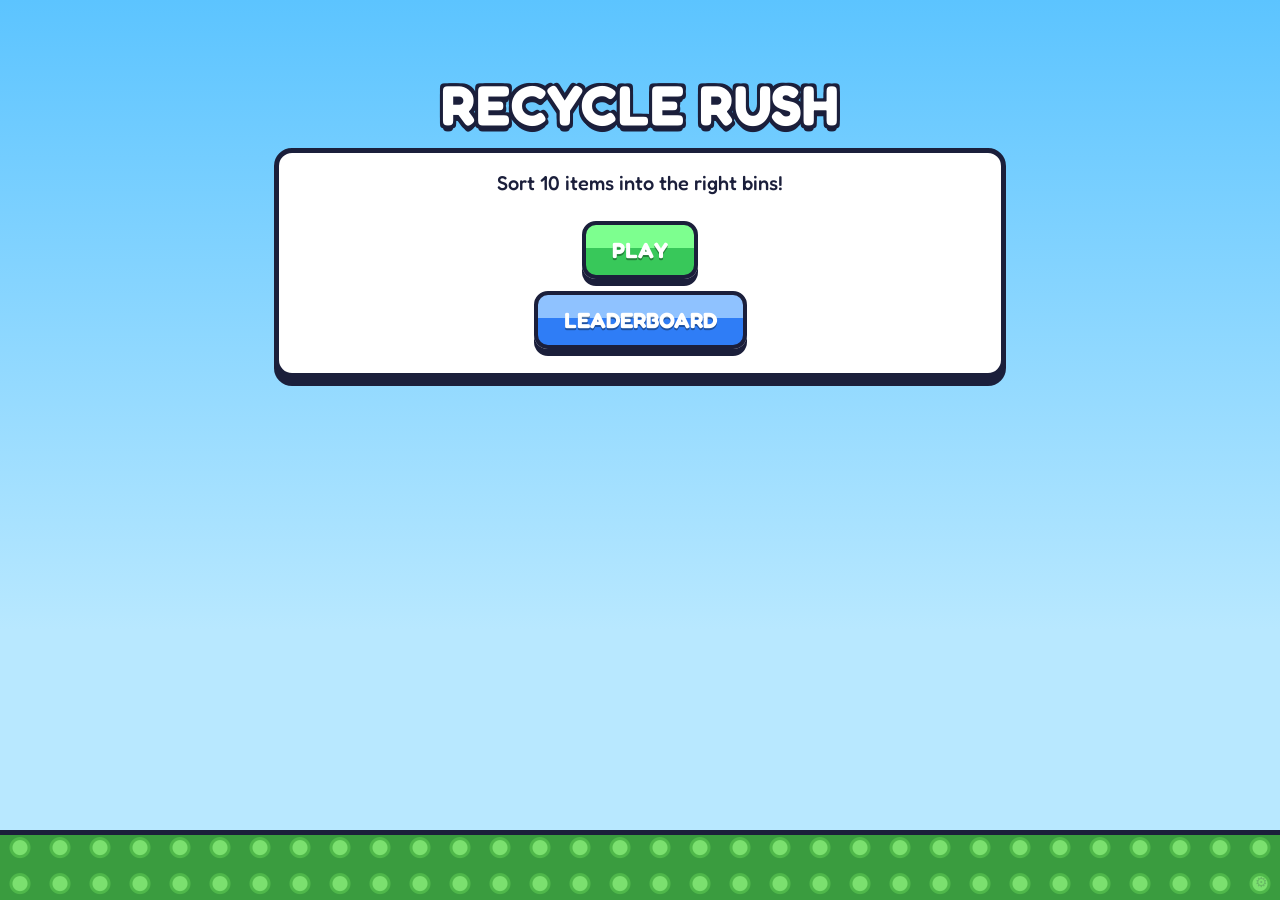
==== index.html @ 968fae25 "v2" ====
<!DOCTYPE html>
<html lang="en">
<head>
<meta charset="utf-8">
<meta name="viewport" content="width=device-width, initial-scale=1, viewport-fit=cover">
<title>Recycle Rush</title>
<link rel="preconnect" href="https://fonts.googleapis.com">
<link href="https://fonts.googleapis.com/css2?family=Fredoka:wght@500;700&display=swap" rel="stylesheet">
<style>
:root{--ink:#1b1f3b;--blue:#2f7df6;--orange:#ff8a1f;--brown:#8a5a2b;--gold:#ffc81e;--green:#38c85a;--red:#ef4a4a;
 --font:"Fredoka","Baloo 2","Trebuchet MS",Verdana,sans-serif;box-sizing:border-box;color-scheme:light;
 padding-top:env(safe-area-inset-top,0px);padding-bottom:env(safe-area-inset-bottom,0px)}
*,*::before,*::after{box-sizing:inherit}
html,body{height:100%;margin:0}
body{font-family:var(--font);font-weight:500;color:var(--ink);overflow-x:hidden;
 background:linear-gradient(#5cc4ff,#b8e8ff 70%);-webkit-user-select:none;user-select:none}
/* studded baseplate + blocky clouds */
.base{position:fixed;left:0;right:0;bottom:0;height:70px;z-index:0;background:
 radial-gradient(circle at 50% 35%,#7be06f 0 7px,#4fb84a 8px 10px,transparent 11px) 0 0/40px 36px,#3a9c3f;border-top:5px solid var(--ink)}
.cloud{position:fixed;z-index:0;width:110px;height:34px;background:#fff;border:4px solid var(--ink);border-radius:10px;box-shadow:0 4px 0 rgba(27,31,59,.25);animation:drift 40s linear infinite}
.cloud::before{content:"";position:absolute;left:22px;top:-22px;width:50px;height:22px;background:#fff;border:4px solid var(--ink);border-bottom:0;border-radius:10px 10px 0 0}
.c1{top:12%;left:-130px}.c2{top:30%;left:-130px;animation-duration:55s;animation-delay:-20s;transform:scale(.7)}.c3{top:60%;left:-130px;animation-duration:70s;animation-delay:-40s}
@keyframes drift{to{left:105%}}
.screen{position:relative;z-index:1;display:none;min-height:100%;padding:16px 14px 90px;max-width:760px;margin:0 auto;flex-direction:column;align-items:center}
.screen.on{display:flex}
/* chunky panel */
.panel{width:100%;background:#fff;border:5px solid var(--ink);border-radius:18px;box-shadow:0 8px 0 var(--ink);padding:18px;text-align:center}
h1,h2{font-weight:700;margin:6px 0 10px;color:#fff;-webkit-text-stroke:0;text-shadow:-3px -3px 0 var(--ink),3px -3px 0 var(--ink),-3px 3px 0 var(--ink),3px 3px 0 var(--ink),0 6px 0 var(--ink);letter-spacing:1px}
h1{font-size:clamp(34px,10vw,56px)}h2{font-size:clamp(28px,8vw,42px)}
/* 3D buttons */
.btn{font:700 22px var(--font);color:#fff;text-shadow:0 2px 0 rgba(0,0,0,.35);cursor:pointer;padding:12px 26px;margin:6px;border:4px solid var(--ink);border-radius:14px;
 background:linear-gradient(#7dff8f 0 45%,var(--green) 46%);box-shadow:0 7px 0 var(--ink);transition:transform .06s,box-shadow .06s}
.btn.alt{background:linear-gradient(#8fc2ff 0 45%,var(--blue) 46%)}
.btn:active{transform:translateY(6px);box-shadow:0 1px 0 var(--ink)}
.btn:focus-visible,input:focus-visible{outline:4px solid var(--gold);outline-offset:2px}
input{font:700 24px var(--font);width:100%;max-width:340px;text-align:center;padding:12px;border:4px solid var(--ink);border-radius:12px;background:#eaf6ff;color:var(--ink);box-shadow:inset 0 4px 0 rgba(0,0,0,.12)}
.err{min-height:26px;color:var(--red);font-weight:700;margin:8px 0}
.cap{font-size:14px;opacity:.75;margin-top:8px}
/* HUD */
.hud{position:fixed;z-index:5;top:calc(14px + env(safe-area-inset-top,0px));left:0;right:0;display:none;justify-content:space-between;padding:0 12px;pointer-events:none}
.hud.on{display:flex}
.pill{font:700 22px var(--font);color:#fff;background:var(--ink);border:4px solid var(--ink);border-radius:30px;padding:2px 16px 2px 8px;box-shadow:0 5px 0 rgba(0,0,0,.35);display:flex;align-items:center;gap:8px}
.coin{display:inline-block;width:26px;height:26px;border-radius:50%;background:radial-gradient(circle at 35% 30%,#fff6a8,var(--gold) 55%,#d99a00);border:3px solid #8a5a00}
.xp{position:fixed;z-index:6;top:0;left:0;right:0;height:calc(14px + env(safe-area-inset-top,0px));background:var(--ink);display:none}
.xp.on{display:block}
.xp i{position:absolute;left:0;bottom:0;height:14px;width:0;background:linear-gradient(#b8ff6a,var(--green));border-right:3px solid var(--ink);transition:width .3s}
/* sorting area */
.stage{margin-top:70px;width:100%}
.hint{min-height:34px;font-weight:700;font-size:18px;color:var(--ink);background:#fff3b0;border:4px solid var(--ink);border-radius:12px;padding:4px 10px;margin:0 auto 12px;text-align:center;opacity:0;transition:opacity .2s}
.hint.show{opacity:1}
.items{display:grid;grid-template-columns:repeat(5,1fr);gap:8px;margin-bottom:16px}
.item{touch-action:none;cursor:grab;background:#fff;border:4px solid var(--ink);border-radius:14px;box-shadow:0 5px 0 var(--ink);padding:6px 2px;text-align:center;font-size:12px;line-height:1.1}
.item b{display:block;font-size:clamp(28px,8vw,44px);font-weight:400}
.item.sel{background:#fff3b0;transform:translateY(-4px);box-shadow:0 9px 0 var(--ink)}
.item.drag{opacity:.35}
.ghost{position:fixed;z-index:50;pointer-events:none;width:80px;transform:translate(-50%,-50%) scale(1.15) rotate(-5deg)}
.bins{display:grid;grid-template-columns:repeat(3,1fr);gap:10px}
.bin{cursor:pointer;color:#fff;border:5px solid var(--ink);border-radius:16px;box-shadow:0 8px 0 var(--ink);padding:10px 4px 12px;text-align:center;text-shadow:0 2px 0 rgba(0,0,0,.4);font-weight:700;font-size:clamp(14px,4vw,20px);position:relative}
.bin b{display:block;font-size:clamp(34px,10vw,54px);font-weight:400;text-shadow:none}
.bin small{display:block;font-size:.65em;opacity:.9}
.bin.blue{background:linear-gradient(#7db2ff 0 30%,var(--blue) 31%)}
.bin.orange{background:linear-gradient(#ffc27a 0 30%,var(--orange) 31%)}
.bin.brown{background:linear-gradient(#c28f58 0 30%,var(--brown) 31%)}
.bin.over{outline:5px solid var(--gold)}
.bounce{animation:bounce .5s}.shake{animation:shake .45s}
@keyframes bounce{30%{transform:translateY(-18px) scale(1.06)}60%{transform:translateY(0) scale(.97)}}
@keyframes shake{20%,60%{transform:translateX(-10px)}40%,80%{transform:translateX(10px)}}
.pop{position:fixed;z-index:60;pointer-events:none;font:700 28px var(--font);color:var(--gold);text-shadow:-2px -2px 0 var(--ink),2px 2px 0 var(--ink),2px -2px 0 var(--ink),-2px 2px 0 var(--ink);animation:pop .9s forwards}
@keyframes pop{to{transform:translateY(-70px) scale(1.3);opacity:0}}
/* results + leaderboard */
.stats{display:grid;grid-template-columns:1fr 1fr;gap:10px;margin:12px 0}
.stat{background:#eaf6ff;border:4px solid var(--ink);border-radius:12px;padding:8px}
.stat span{display:block;font-size:14px;opacity:.7}.stat b{font-size:28px}
.rank{font-size:22px;font-weight:700;margin:8px 0}
.list{width:100%;border:5px solid var(--ink);border-radius:16px;background:rgba(27,31,59,.88);box-shadow:0 8px 0 var(--ink);overflow:hidden;margin-bottom:14px}
.row{display:grid;grid-template-columns:44px 1fr auto auto;gap:8px;align-items:center;padding:8px 10px;color:#fff;font-size:18px;border-bottom:2px solid rgba(255,255,255,.15)}
.row.me{background:linear-gradient(#ffe36a,#ffc81e);color:var(--ink);font-weight:700}
.row .nm{overflow:hidden;text-overflow:ellipsis;white-space:nowrap;text-align:left}
.badge{width:34px;height:34px;border-radius:8px;border:3px solid var(--ink);display:grid;place-items:center;font-weight:700;color:var(--ink);background:#cfd6e6}
.b1{background:var(--gold)}.b2{background:#d9dee8}.b3{background:#d98a45}
.empty{padding:22px;color:#fff}
.conf{position:fixed;z-index:70;top:-20px;width:10px;height:14px;pointer-events:none;animation:fall linear forwards}
@keyframes fall{to{transform:translateY(105vh) rotate(720deg)}}
.btn.sm{font-size:16px;padding:6px 14px;box-shadow:0 5px 0 var(--ink);margin:4px}
.adminBtn{position:fixed;right:6px;bottom:calc(4px + env(safe-area-inset-bottom,0px));z-index:20;font-size:14px;opacity:.2;background:none;border:0;cursor:pointer;color:var(--ink);padding:6px}
.adminBtn:hover,.adminBtn:focus-visible{opacity:.8}
.modal{position:fixed;inset:0;z-index:100;background:rgba(27,31,59,.6);display:none;align-items:center;justify-content:center;padding:14px}
.modal.on{display:flex}
.modal .panel{max-width:420px;max-height:90vh;overflow:auto}
.arow{display:flex;gap:8px;align-items:center;justify-content:space-between;padding:6px 0;border-bottom:2px solid #dde;text-align:left;font-size:17px}
.arow{flex-wrap:wrap;justify-content:center}
.ain{font:700 16px var(--font);width:130px;max-width:none;padding:4px 6px;border:3px solid var(--ink);border-radius:8px;box-shadow:none}
.ain.sc{width:80px}
@media (max-width:420px){.items{grid-template-columns:repeat(4,1fr)}.row{font-size:15px}.btn{font-size:19px;padding:10px 18px}}
@media (prefers-reduced-motion:reduce){*{animation:none!important;transition:none!important}.conf{display:none}}
</style>
</head>
<body>
<div class="base"></div><div class="cloud c1"></div><div class="cloud c2"></div><div class="cloud c3"></div>
<div class="xp" id="xp"><i id="xpbar"></i></div>
<div class="hud" id="hud"><div class="pill"><span class="coin"></span><span id="score">0</span></div><div class="pill">⏱ <span id="timer">0.0</span>s</div></div>

<!-- 1. Username -->
<section class="screen on" id="s-home">
 <h1 style="margin-top:6vh">RECYCLE RUSH</h1>
 <div class="panel">
  <p style="font-size:20px;margin-top:0">Sort 10 items into the right bins!</p>
  <button class="btn" id="homePlay">PLAY</button><br>
  <button class="btn alt" id="lbHome">LEADERBOARD</button>
 </div>
</section>

<!-- 1b. Username -->
<section class="screen" id="s-name">
 <h1>WHO’S PLAYING?</h1>
 <div class="panel">
  <p style="font-size:20px;margin-top:0">Pick a username to start!</p>
  <input id="uname" maxlength="16" autocomplete="off" placeholder="Your username" aria-label="Username">
  <div class="err" id="uerr" role="alert"></div>
  <button class="btn" id="play">START</button>
  <button class="btn alt" id="backName">BACK</button>
  <div class="cap">3–16 letters, numbers or underscores</div>
 </div>
</section>

<!-- 2. Game -->
<section class="screen" id="s-game">
 <div class="stage">
  <div class="hint" id="hint"></div>
  <div class="items" id="items"></div>
  <div class="bins" id="bins"></div>
 </div>
</section>

<!-- 3. Results -->
<section class="screen" id="s-result">
 <h2>ROUND COMPLETE!</h2>
 <div class="panel">
  <div class="stats">
   <div class="stat"><span>Final score</span><b id="rScore">0</b></div>
   <div class="stat"><span>Correct</span><b id="rCorrect">0/10</b></div>
   <div class="stat"><span>Time</span><b id="rTime">0s</b></div>
   <div class="stat"><span>Perfect bonus</span><b id="rBonus">+0</b></div>
  </div>
  <div class="rank" id="rRank"></div>
  <button class="btn" id="again">PLAY AGAIN</button>
  <button class="btn alt" id="next">NEXT PLAYER</button><br>
  <button class="btn alt" id="lb2">LEADERBOARD</button>
  <button class="btn alt" id="home">HOME</button>
 </div>
</section>

<!-- 4. Leaderboard -->
<section class="screen" id="s-board">
 <h2>TOP 10 PLAYERS</h2>
 <div class="list" id="list"></div>
 <button class="btn" id="back">BACK</button>
 <div class="cap" id="bcap"></div>
</section>

<!-- Admin: small corner button + password-protected panel -->
<button class="adminBtn" id="adminBtn" aria-label="Admin">⚙</button>
<div class="modal" id="adm">
 <div class="panel">
  <div id="admLogin">
   <h2 style="font-size:28px">ADMIN</h2>
   <input id="admPw" type="password" placeholder="Password" autocomplete="off" aria-label="Admin password">
   <div class="err" id="admErr" role="alert"></div>
   <button class="btn sm" id="admGo">ENTER</button>
   <button class="btn sm alt" id="admX1">CLOSE</button>
  </div>
  <div id="admPanel" style="display:none">
   <h2 style="font-size:28px">ADMIN PANEL</h2>
   <div id="admList"></div>
   <button class="btn sm" id="admClear" style="background:linear-gradient(#ff9a9a 0 45%,var(--red) 46%)">CLEAR ALL SCORES</button>
   <button class="btn sm alt" id="admX2">CLOSE</button>
   <div class="cap" id="admCap"></div>
  </div>
 </div>
</div>

<script>
(function(){
"use strict";
var $=function(s){return document.querySelector(s)};
var BINS={blue:{label:"Paper",icon:"📄"},orange:{label:"Plastic / Aluminium",icon:"🥤"},brown:{label:"Glass",icon:"🍾"}};
var ITEMS=[
 {n:"Newspaper",e:"📰",b:"blue",h:"Newspapers are paper – blue bin!"},
 {n:"Cardboard box",e:"📦",b:"blue",h:"Cardboard is paper – blue bin!"},
 {n:"Magazine",e:"📖",b:"blue",h:"Magazines are paper – blue bin!"},
 {n:"Water bottle",e:"💧",b:"orange",h:"Plastic bottles go in the orange bin!"},
 {n:"Drink can",e:"🥫",b:"orange",h:"Cans go in the orange bin!"},
 {n:"Yoghurt tub",e:"🥣",b:"orange",h:"Plastic tubs go in the orange bin!"},
 {n:"Shampoo bottle",e:"🧴",b:"orange",h:"Plastic bottles go in the orange bin!"},
 {n:"Glass jar",e:"🫙",b:"brown",h:"Glass jars go in the brown bin!"},
 {n:"Wine bottle",e:"🍷",b:"brown",h:"Glass bottles go in the brown bin!"},
 {n:"Drinking glass",e:"🥛",b:"brown",h:"Glass goes in the brown bin!"}
];
// State: totalScore, currentStreak, mistakeCount (perfect bonus = mistakeCount===0)
var S={name:"",totalScore:0,currentStreak:0,mistakeCount:0,correct:0,t0:0,tick:null,sel:null,prev:"s-name",items:[]};
var memStore={}, reduce=matchMedia("(prefers-reduced-motion:reduce)").matches;

/* ---- storage: shared -> localStorage -> memory ---- */
function mode(){
 try{if(window.storage&&typeof window.storage.get==="function")return"shared"}catch(e){}
 try{localStorage.setItem("rr:t","1");localStorage.removeItem("rr:t");return"local"}catch(e){}
 return"memory";
}
async function load(){
 var m=mode(),raw=null;
 try{
  if(m==="shared"){var r=await window.storage.get("rr:board",true);raw=r&&r.value}
  else if(m==="local")raw=localStorage.getItem("rr:board");
  else raw=memStore.board;
 }catch(e){raw=null}
 try{var a=JSON.parse(raw||"[]");return Array.isArray(a)?a:[]}catch(e){return[]}
}
async function save(list){
 var m=mode(),s=JSON.stringify(list);
 try{
  if(m==="shared")await window.storage.set("rr:board",s,true);
  else if(m==="local")localStorage.setItem("rr:board",s);
  else memStore.board=s;
 }catch(e){memStore.board=s}
}
function getLast(){try{return localStorage.getItem("rr:user")||memStore.user||""}catch(e){return memStore.user||""}}
function setLast(n){memStore.user=n;try{localStorage.setItem("rr:user",n)}catch(e){}}
function sortBoard(a){return a.sort(function(x,y){return y.score-x.score||x.time-y.time})}

/* ---- screens ---- */
function show(id){
 document.querySelectorAll(".screen").forEach(function(s){s.classList.toggle("on",s.id===id)});
 var g=id==="s-game";$("#hud").classList.toggle("on",g);$("#xp").classList.toggle("on",g);
 $("#adminBtn").style.display=g?"none":"block";
 scrollTo(0,0);
}

/* ---- username ---- */
function start(){
 var n=$("#uname").value.trim();
 if(!/^\w{3,16}$/.test(n)){$("#uerr").textContent="Oops! Use 3–16 letters, numbers or underscores (no spaces).";$("#uname").focus();return}
 $("#uerr").textContent="";S.name=n;setLast(n);newRound();
}

/* ---- game ---- */
function shuffle(a){for(var i=a.length-1;i>0;i--){var j=Math.floor(Math.random()*(i+1));var t=a[i];a[i]=a[j];a[j]=t}return a}
function newRound(){
 S.totalScore=0;S.currentStreak=0;S.mistakeCount=0;S.correct=0;S.sel=null;S.items=shuffle(ITEMS.map(function(x,i){x.id=i;return x}).slice());
 $("#score").textContent=0;$("#xpbar").style.width="0";$("#hint").classList.remove("show");
 var box=$("#items");box.innerHTML="";
 S.items.forEach(function(it){
  var d=document.createElement("div");d.className="item";d.dataset.id=it.id;d.tabIndex=0;
  d.innerHTML="<b>"+it.e+"</b>"+it.n;wire(d,it);box.appendChild(d);
 });
 show("s-game");S.t0=performance.now();clearInterval(S.tick);
 S.tick=setInterval(function(){$("#timer").textContent=((performance.now()-S.t0)/1000).toFixed(1)},100);
}
function buildBins(){
 var box=$("#bins");
 Object.keys(BINS).forEach(function(k){
  var d=document.createElement("div");d.className="bin "+k;d.dataset.bin=k;d.setAttribute("role","button");d.tabIndex=0;
  d.innerHTML="<b>"+BINS[k].icon+"</b>"+BINS[k].label;
  d.addEventListener("click",function(){if(S.sel!==null)onItemDropped(S.sel,k)});
  d.addEventListener("keydown",function(e){if((e.key==="Enter"||e.key===" ")&&S.sel!==null){e.preventDefault();onItemDropped(S.sel,k)}});
  box.appendChild(d);
 });
}
/* pointer drag + tap-to-select on one handler */
function wire(el,it){
 el.addEventListener("keydown",function(e){if(e.key==="Enter"||e.key===" "){e.preventDefault();select(it.id)}});
 el.addEventListener("pointerdown",function(e){
  e.preventDefault();var sx=e.clientX,sy=e.clientY,ghost=null,moved=false;
  try{el.setPointerCapture(e.pointerId)}catch(_){}
  function mv(ev){
   if(!moved&&Math.hypot(ev.clientX-sx,ev.clientY-sy)<8)return;
   if(!moved){moved=true;ghost=el.cloneNode(true);ghost.className="item ghost";document.body.appendChild(ghost);el.classList.add("drag")}
   ghost.style.left=ev.clientX+"px";ghost.style.top=ev.clientY+"px";
   var b=binAt(ev.clientX,ev.clientY);document.querySelectorAll(".bin").forEach(function(x){x.classList.toggle("over",x===b)});
  }
  function up(ev){
   el.removeEventListener("pointermove",mv);el.removeEventListener("pointerup",up);el.removeEventListener("pointercancel",up);
   document.querySelectorAll(".bin").forEach(function(x){x.classList.remove("over")});
   if(!moved){select(it.id);return}
   var b=binAt(ev.clientX,ev.clientY);ghost.remove();el.classList.remove("drag");
   if(b&&ev.type==="pointerup")onItemDropped(it.id,b.dataset.bin);
  }
  el.addEventListener("pointermove",mv);el.addEventListener("pointerup",up);el.addEventListener("pointercancel",up);
 });
}
function binAt(x,y){var e=document.elementFromPoint(x,y);return e&&e.closest?e.closest(".bin"):null}
function select(id){
 S.sel=S.sel===id?null:id;
 document.querySelectorAll(".item").forEach(function(i){i.classList.toggle("sel",+i.dataset.id===S.sel)});
}
function anim(el,c){el.classList.remove(c);void el.offsetWidth;el.classList.add(c)}
function pop(el,txt,col){
 var r=el.getBoundingClientRect(),p=document.createElement("div");p.className="pop";p.textContent=txt;if(col)p.style.color=col;
 p.style.left=(r.left+r.width/2-30)+"px";p.style.top=(r.top-10)+"px";document.body.appendChild(p);setTimeout(function(){p.remove()},950);
}
/* Streak ladder: 1st=10, 2nd=15, 3rd=20, 4th and beyond=25 (max cap) */
function pointsForStreak(n){return Math.min(10+(n-1)*5,25)}

/* onItemDropped(item, targetBin): runs once per drop (drag or tap).
   Correct -> streak+1, award pointsForStreak(streak).
   Wrong   -> -5 (never below 0), streak reset to 0, mistakeCount+1. */
function onItemDropped(id,bin){
 var it=ITEMS[id],binEl=document.querySelector('.bin[data-bin="'+bin+'"]'),hint=$("#hint");
 if(it.b===bin){
  S.currentStreak++;var pts=pointsForStreak(S.currentStreak);S.totalScore+=pts;S.correct++;S.sel=null;
  anim(binEl,"bounce");pop(binEl,"+"+pts+(S.currentStreak>1?" 🔥x"+S.currentStreak:" 🪙"));
  var el=document.querySelector('.item[data-id="'+id+'"]');if(el)el.remove();
  hint.classList.remove("show");$("#xpbar").style.width=S.correct*10+"%";
  if(S.correct===10)onRoundComplete();
 }else{
  S.totalScore=Math.max(0,S.totalScore-5);S.currentStreak=0;S.mistakeCount++;
  anim(binEl,"shake");pop(binEl,"-5","#ff8a8a");
  hint.textContent="💡 "+it.h;hint.classList.add("show");select(S.sel);S.sel=null;
  document.querySelectorAll(".item").forEach(function(i){i.classList.remove("sel")});
 }
 $("#score").textContent=S.totalScore;
}
/* onRoundComplete(): all 10 sorted. Adds the flat +50 Perfect Sweep bonus
   when mistakeCount is 0, then saves the final score to the leaderboard. */
async function onRoundComplete(){
 clearInterval(S.tick);
 var ms=performance.now()-S.t0,sec=ms/1000;
 var bonus=S.mistakeCount===0?50:0; // Perfect Sweep
 S.totalScore+=bonus;$("#score").textContent=S.totalScore;
 var board=await load(),key=S.name.toLowerCase(),ex=board.filter(function(e){return e.name.toLowerCase()===key})[0];
 // same username keeps only best run
 if(!ex)board.push({name:S.name,score:S.totalScore,time:ms});
 else if(S.totalScore>ex.score||(S.totalScore===ex.score&&ms<ex.time)){ex.name=S.name;ex.score=S.totalScore;ex.time=ms}
 sortBoard(board);board=board.slice(0,10);await save(board);
 var pos=board.findIndex(function(e){return e.name.toLowerCase()===key});
 $("#rScore").textContent=S.totalScore;$("#rCorrect").textContent="10/10";$("#rTime").textContent=sec.toFixed(1)+"s";$("#rBonus").textContent="+"+bonus;
 $("#rRank").textContent=pos>=0?"🏆 Your best rank: #"+(pos+1):"Not in the top 10 yet – try again!";
 show("s-result");confetti();
}
function confetti(){
 if(reduce)return;var c=["#ff4a4a","#ffc81e","#38c85a","#2f7df6","#ff8a1f","#c056ff"];
 for(var i=0;i<60;i++){var d=document.createElement("div");d.className="conf";d.style.left=Math.random()*100+"vw";d.style.background=c[i%6];
  d.style.animationDuration=(1.8+Math.random()*1.8)+"s";d.style.animationDelay=Math.random()*.5+"s";document.body.appendChild(d);
  (function(x){setTimeout(function(){x.remove()},4500)})(d)}
}

/* ---- leaderboard ---- */
async function board(from){
 S.prev=from;show("s-board");
 var list=$("#list"),data=sortBoard(await load()).slice(0,10),me=(S.name||getLast()).toLowerCase();
 list.innerHTML="";
 if(!data.length)list.innerHTML='<div class="empty">No scores yet – be the first!</div>';
 data.forEach(function(e,i){
  var r=document.createElement("div");r.className="row"+(from==="s-result"&&e.name.toLowerCase()===me?" me":"");
  var bd=document.createElement("div");bd.className="badge"+(i<3?" b"+(i+1):"");bd.textContent=i+1;
  var nm=document.createElement("div");nm.className="nm";nm.textContent=e.name;
  var sc=document.createElement("div");sc.textContent=e.score+" 🪙";
  var tm=document.createElement("div");tm.textContent=(e.time/1000).toFixed(1)+"s";
  r.appendChild(bd);r.appendChild(nm);r.appendChild(sc);r.appendChild(tm);list.appendChild(r);
 });
 var m=mode();$("#bcap").textContent=m==="shared"?"Leaderboard: shared with all players":"Leaderboard: this device only";
}

/* ---- wiring ---- */
buildBins();
// fresh name field for each new player
function toName(){$("#uname").value="";$("#uerr").textContent="";show("s-name");$("#uname").focus()}
$("#homePlay").onclick=toName;
$("#lbHome").onclick=function(){board("s-home")};
$("#backName").onclick=function(){show("s-home")};
$("#play").onclick=start;
$("#uname").addEventListener("keydown",function(e){if(e.key==="Enter")start()});
$("#lb2").onclick=function(){board("s-result")};
$("#again").onclick=newRound;       // same player, new round
$("#next").onclick=toName;           // next player, new username
$("#home").onclick=function(){S.name="";show("s-home")};
$("#back").onclick=function(){show(S.prev)};

/* ---- admin panel (password is checked in the page, so it is a light lock only) ---- */
var ADMIN_PW="12345",armed=false;
function admClose(){$("#adm").classList.remove("on")}
async function admList(){
 var data=sortBoard(await load()),box=$("#admList");box.innerHTML="";armed=false;$("#admClear").textContent="CLEAR ALL SCORES";
 if(!data.length)box.innerHTML='<div class="cap">No scores yet.</div>';
 data.forEach(function(e){
  var r=document.createElement("div");r.className="arow";
  var nm=document.createElement("input"),sc=document.createElement("input"),sv=document.createElement("button");
  nm.value=e.name;nm.maxLength=16;nm.className="ain";nm.setAttribute("aria-label","Name");
  sc.type="number";sc.min=0;sc.value=e.score;sc.className="ain sc";sc.setAttribute("aria-label","Score");
  sv.className="btn sm";sv.textContent="SAVE";
  // edit a player's name and/or score
  sv.onclick=async function(){
   var n=nm.value.trim(),s=Math.floor(Number(sc.value));
   if(!/^\w{3,16}$/.test(n)){$("#admCap").textContent="Name: 3–16 letters, numbers or underscores.";return}
   if(!isFinite(s)||s<0){$("#admCap").textContent="Score must be 0 or more.";return}
   var all=await load();
   if(all.some(function(x){return x.name!==e.name&&x.name.toLowerCase()===n.toLowerCase()})){$("#admCap").textContent="That name is already on the board.";return}
   all.forEach(function(x){if(x.name===e.name){x.name=n;x.score=s}});
   await save(sortBoard(all).slice(0,10));admList();
  };
  var b=document.createElement("button");b.className="btn sm";b.textContent="DELETE";b.style.background="linear-gradient(#ff9a9a 0 45%,var(--red) 46%)";
  b.onclick=async function(){var all=await load();await save(all.filter(function(x){return x.name!==e.name}));admList()};
  r.appendChild(nm);r.appendChild(sc);r.appendChild(sv);r.appendChild(b);box.appendChild(r);
 });
 $("#admCap").textContent=mode()==="shared"?"Board: shared with all players":"Board: this device only";
}
$("#adminBtn").onclick=function(){$("#admLogin").style.display="block";$("#admPanel").style.display="none";$("#admPw").value="";$("#admErr").textContent="";$("#adm").classList.add("on");$("#admPw").focus()};
function admTry(){
 if($("#admPw").value===ADMIN_PW){$("#admLogin").style.display="none";$("#admPanel").style.display="block";admList()}
 else $("#admErr").textContent="Wrong password.";
}
$("#admGo").onclick=admTry;
$("#admPw").addEventListener("keydown",function(e){if(e.key==="Enter")admTry()});
$("#admX1").onclick=admClose;$("#admX2").onclick=admClose;
$("#admClear").onclick=async function(){
 if(!armed){armed=true;this.textContent="TAP AGAIN TO CONFIRM";return}
 await save([]);admList();
};
})();
</script>
</body>
</html>
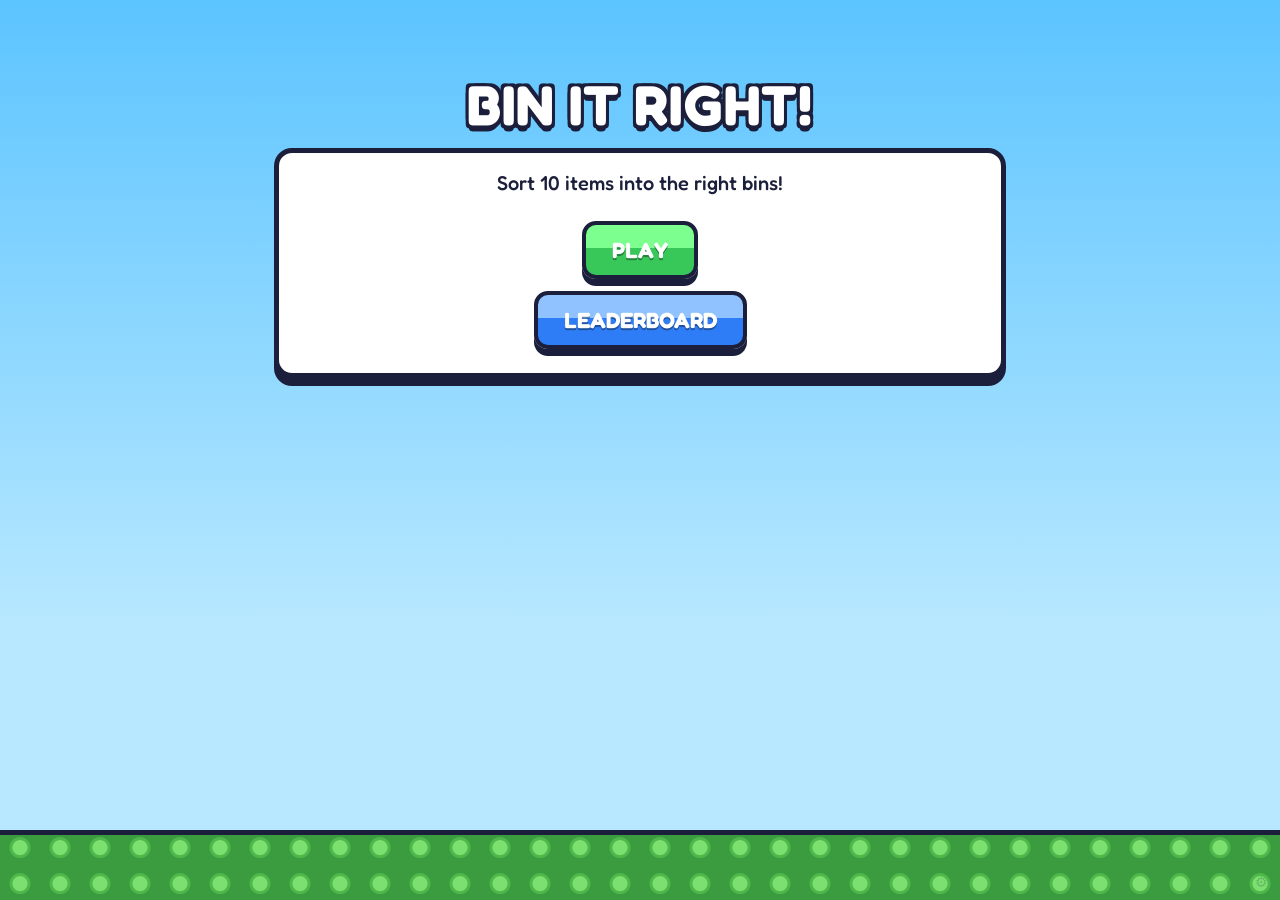
==== commit 21f8dc89: "v2.2" ====
--- a/index.html
+++ b/index.html
@@ -3,7 +3,7 @@
 <head>
 <meta charset="utf-8">
 <meta name="viewport" content="width=device-width, initial-scale=1, viewport-fit=cover">
-<title>Recycle Rush</title>
+<title>Bin It Right!</title>
 <link rel="preconnect" href="https://fonts.googleapis.com">
 <link href="https://fonts.googleapis.com/css2?family=Fredoka:wght@500;700&display=swap" rel="stylesheet">
 <style>
@@ -54,14 +54,17 @@
 .item.sel{background:#fff3b0;transform:translateY(-4px);box-shadow:0 9px 0 var(--ink)}
 .item.drag{opacity:.35}
 .ghost{position:fixed;z-index:50;pointer-events:none;width:80px;transform:translate(-50%,-50%) scale(1.15) rotate(-5deg)}
-.bins{display:grid;grid-template-columns:repeat(3,1fr);gap:10px}
-.bin{cursor:pointer;color:#fff;border:5px solid var(--ink);border-radius:16px;box-shadow:0 8px 0 var(--ink);padding:10px 4px 12px;text-align:center;text-shadow:0 2px 0 rgba(0,0,0,.4);font-weight:700;font-size:clamp(14px,4vw,20px);position:relative}
-.bin b{display:block;font-size:clamp(34px,10vw,54px);font-weight:400;text-shadow:none}
-.bin small{display:block;font-size:.65em;opacity:.9}
-.bin.blue{background:linear-gradient(#7db2ff 0 30%,var(--blue) 31%)}
-.bin.orange{background:linear-gradient(#ffc27a 0 30%,var(--orange) 31%)}
-.bin.brown{background:linear-gradient(#c28f58 0 30%,var(--brown) 31%)}
-.bin.over{outline:5px solid var(--gold)}
+.bins{display:grid;grid-template-columns:repeat(4,1fr);gap:8px}
+/* bins are drawn as SVG bin shapes (lid, handle, tapered body) with a label plate */
+.bin{cursor:pointer;text-align:center;font-weight:700;color:var(--ink);font-size:clamp(11px,3.3vw,18px);line-height:1.1;position:relative}
+.bin svg{display:block;width:100%;max-width:130px;margin:0 auto;overflow:visible}
+.bin span{display:block;margin-top:6px;background:#fff;border:3px solid var(--ink);border-radius:10px;padding:2px 4px;box-shadow:0 3px 0 var(--ink)}
+
+.item b svg{display:block;margin:0 auto;height:clamp(32px,8vw,46px);width:auto}
+
+
+
+.bin.over{transform:scale(1.08);filter:drop-shadow(0 0 8px var(--gold))}
 .bounce{animation:bounce .5s}.shake{animation:shake .45s}
 @keyframes bounce{30%{transform:translateY(-18px) scale(1.06)}60%{transform:translateY(0) scale(.97)}}
 @keyframes shake{20%,60%{transform:translateX(-10px)}40%,80%{transform:translateX(10px)}}
@@ -102,7 +105,7 @@
 
 <!-- 1. Username -->
 <section class="screen on" id="s-home">
- <h1 style="margin-top:6vh">RECYCLE RUSH</h1>
+ <h1 style="margin-top:6vh">BIN IT RIGHT!</h1>
  <div class="panel">
   <p style="font-size:20px;margin-top:0">Sort 10 items into the right bins!</p>
   <button class="btn" id="homePlay">PLAY</button><br>
@@ -183,18 +186,36 @@
 (function(){
 "use strict";
 var $=function(s){return document.querySelector(s)};
-var BINS={blue:{label:"Paper",icon:"📄"},orange:{label:"Plastic / Aluminium",icon:"🥤"},brown:{label:"Glass",icon:"🍾"}};
+var BINS={
+ blue:{label:"Paper",icon:"📄",col:"#2f7df6",dark:"#1f5fc7"},
+ orange:{label:"Plastic / Aluminium",icon:"🥤",col:"#ff8a1f",dark:"#d46a08"},
+ brown:{label:"Glass",icon:"🍾",col:"#8a5a2b",dark:"#654019"},
+ black:{label:"Non-recyclable",icon:"🚫",col:"#2d2d35",dark:"#15151b"}
+};
+/* draws one bin: handle, lid, tapered body, gloss, and a symbol badge */
+function binSVG(k){
+ var b=BINS[k],o='stroke="#1b1f3b" stroke-width="5" stroke-linejoin="round"';
+ return '<svg viewBox="0 0 100 112" aria-hidden="true">'+
+  '<rect x="38" y="4" width="24" height="13" rx="5" fill="'+b.dark+'" '+o+'/>'+
+  '<path d="M16 32 L84 32 L78 104 Q77.5 108 73 108 L27 108 Q22.5 108 22 104 Z" fill="'+b.col+'" '+o+'/>'+
+  '<path d="M25 40 L75 40 L73 50 L27 50 Z" fill="#fff" opacity=".25"/>'+
+  '<rect x="8" y="14" width="84" height="18" rx="7" fill="'+b.dark+'" '+o+'/>'+
+  '<circle cx="50" cy="72" r="21" fill="#fff" stroke="#1b1f3b" stroke-width="3"/>'+
+  '<text x="50" y="81" text-anchor="middle" font-size="26">'+b.icon+'</text></svg>';
+}
 var ITEMS=[
  {n:"Newspaper",e:"📰",b:"blue",h:"Newspapers are paper – blue bin!"},
  {n:"Cardboard box",e:"📦",b:"blue",h:"Cardboard is paper – blue bin!"},
- {n:"Magazine",e:"📖",b:"blue",h:"Magazines are paper – blue bin!"},
- {n:"Water bottle",e:"💧",b:"orange",h:"Plastic bottles go in the orange bin!"},
+ 
+ {n:"Water bottle",e:'<svg viewBox="0 0 40 64"><rect x="15" y="2" width="10" height="7" rx="2" fill="#2f7df6" stroke="#1b1f3b" stroke-width="2.5"/><path d="M14 9h12v6c6 4 8 8 8 14v28c0 3-2 5-5 5H11c-3 0-5-2-5-5V29c0-6 2-10 8-14z" fill="#bfe8ff" stroke="#1b1f3b" stroke-width="3" stroke-linejoin="round"/><rect x="7.5" y="32" width="25" height="14" fill="#2f7df6" opacity=".55"/></svg>',b:"orange",h:"Plastic bottles go in the orange bin!"},
  {n:"Drink can",e:"🥫",b:"orange",h:"Cans go in the orange bin!"},
- {n:"Yoghurt tub",e:"🥣",b:"orange",h:"Plastic tubs go in the orange bin!"},
+ 
  {n:"Shampoo bottle",e:"🧴",b:"orange",h:"Plastic bottles go in the orange bin!"},
  {n:"Glass jar",e:"🫙",b:"brown",h:"Glass jars go in the brown bin!"},
  {n:"Wine bottle",e:"🍷",b:"brown",h:"Glass bottles go in the brown bin!"},
- {n:"Drinking glass",e:"🥛",b:"brown",h:"Glass goes in the brown bin!"}
+ {n:"Drinking glass",e:"🥛",b:"brown",h:"Glass goes in the brown bin!"},
+ {n:"Styrofoam box",e:"🥡",b:"black",h:"Styrofoam can’t be recycled – black bin!"},
+ {n:"Battery",e:"🔋",b:"black",h:"Batteries aren’t kerbside recyclable – black bin!"}
 ];
 // State: totalScore, currentStreak, mistakeCount (perfect bonus = mistakeCount===0)
 var S={name:"",totalScore:0,currentStreak:0,mistakeCount:0,correct:0,t0:0,tick:null,sel:null,prev:"s-name",items:[]};
@@ -259,7 +280,7 @@
  var box=$("#bins");
  Object.keys(BINS).forEach(function(k){
   var d=document.createElement("div");d.className="bin "+k;d.dataset.bin=k;d.setAttribute("role","button");d.tabIndex=0;
-  d.innerHTML="<b>"+BINS[k].icon+"</b>"+BINS[k].label;
+  d.innerHTML=binSVG(k)+"<span>"+BINS[k].label+"</span>";
   d.addEventListener("click",function(){if(S.sel!==null)onItemDropped(S.sel,k)});
   d.addEventListener("keydown",function(e){if((e.key==="Enter"||e.key===" ")&&S.sel!==null){e.preventDefault();onItemDropped(S.sel,k)}});
   box.appendChild(d);
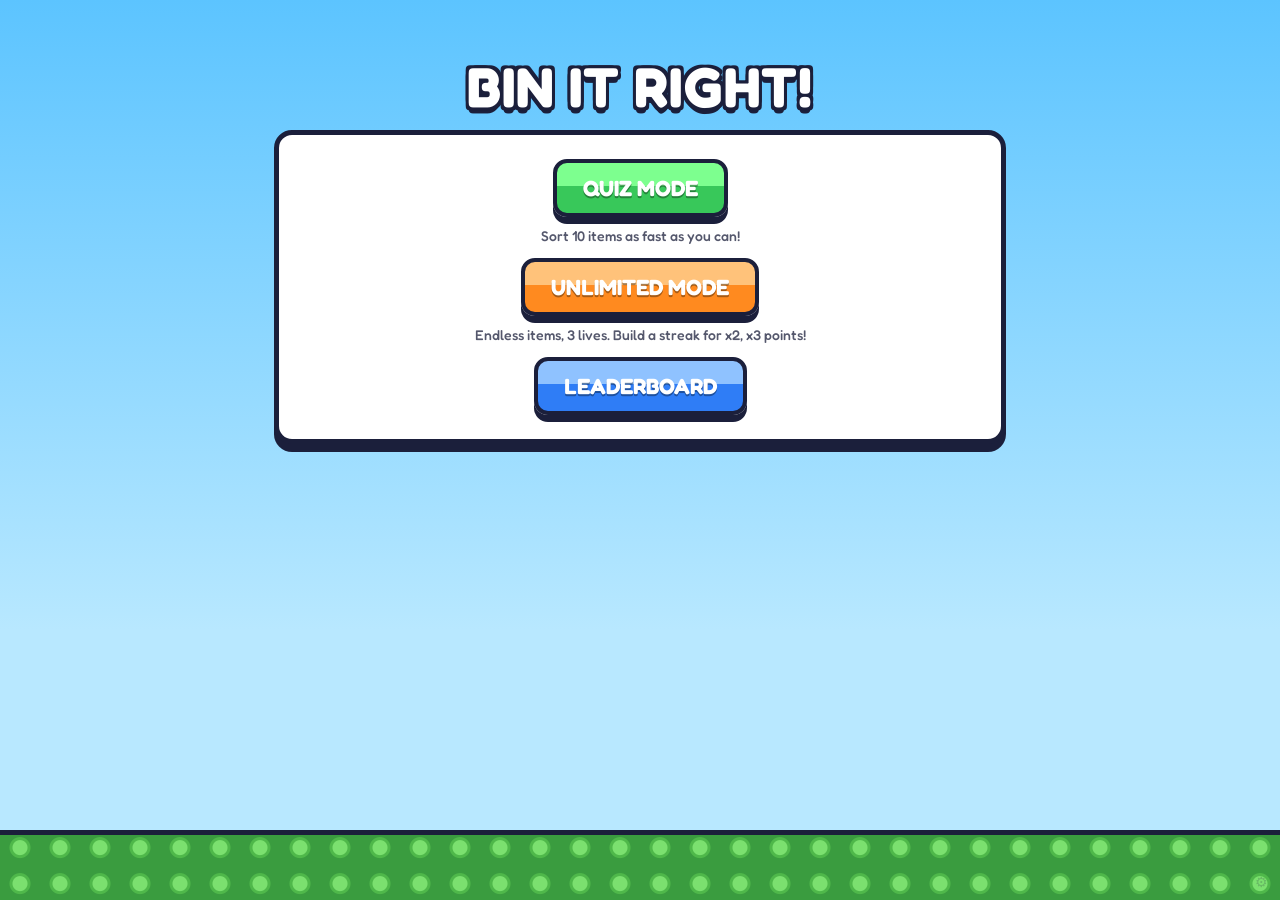
==== commit 015ca858: "v3" ====
--- a/index.html
+++ b/index.html
@@ -7,117 +7,132 @@
 <link rel="preconnect" href="https://fonts.googleapis.com">
 <link href="https://fonts.googleapis.com/css2?family=Fredoka:wght@500;700&display=swap" rel="stylesheet">
 <style>
-:root{--ink:#1b1f3b;--blue:#2f7df6;--orange:#ff8a1f;--brown:#8a5a2b;--gold:#ffc81e;--green:#38c85a;--red:#ef4a4a;
+:root{--ink:#1b1f3b;--blue:#2f7df6;--orange:#ff8a1f;--gold:#ffc81e;--green:#38c85a;--red:#ef4a4a;
  --font:"Fredoka","Baloo 2","Trebuchet MS",Verdana,sans-serif;box-sizing:border-box;color-scheme:light;
  padding-top:env(safe-area-inset-top,0px);padding-bottom:env(safe-area-inset-bottom,0px)}
 *,*::before,*::after{box-sizing:inherit}
 html,body{height:100%;margin:0}
-body{font-family:var(--font);font-weight:500;color:var(--ink);overflow-x:hidden;
- background:linear-gradient(#5cc4ff,#b8e8ff 70%);-webkit-user-select:none;user-select:none}
+body{font-family:var(--font);font-weight:500;color:var(--ink);overflow-x:hidden;background:linear-gradient(#5cc4ff,#b8e8ff 70%);-webkit-user-select:none;user-select:none}
 /* studded baseplate + blocky clouds */
-.base{position:fixed;left:0;right:0;bottom:0;height:70px;z-index:0;background:
- radial-gradient(circle at 50% 35%,#7be06f 0 7px,#4fb84a 8px 10px,transparent 11px) 0 0/40px 36px,#3a9c3f;border-top:5px solid var(--ink)}
+.base{position:fixed;left:0;right:0;bottom:0;height:70px;z-index:0;background:radial-gradient(circle at 50% 35%,#7be06f 0 7px,#4fb84a 8px 10px,transparent 11px) 0 0/40px 36px,#3a9c3f;border-top:5px solid var(--ink)}
 .cloud{position:fixed;z-index:0;width:110px;height:34px;background:#fff;border:4px solid var(--ink);border-radius:10px;box-shadow:0 4px 0 rgba(27,31,59,.25);animation:drift 40s linear infinite}
 .cloud::before{content:"";position:absolute;left:22px;top:-22px;width:50px;height:22px;background:#fff;border:4px solid var(--ink);border-bottom:0;border-radius:10px 10px 0 0}
 .c1{top:12%;left:-130px}.c2{top:30%;left:-130px;animation-duration:55s;animation-delay:-20s;transform:scale(.7)}.c3{top:60%;left:-130px;animation-duration:70s;animation-delay:-40s}
 @keyframes drift{to{left:105%}}
 .screen{position:relative;z-index:1;display:none;min-height:100%;padding:16px 14px 90px;max-width:760px;margin:0 auto;flex-direction:column;align-items:center}
 .screen.on{display:flex}
-/* chunky panel */
+#s-game{max-width:1040px;padding-top:30px}
 .panel{width:100%;background:#fff;border:5px solid var(--ink);border-radius:18px;box-shadow:0 8px 0 var(--ink);padding:18px;text-align:center}
-h1,h2{font-weight:700;margin:6px 0 10px;color:#fff;-webkit-text-stroke:0;text-shadow:-3px -3px 0 var(--ink),3px -3px 0 var(--ink),-3px 3px 0 var(--ink),3px 3px 0 var(--ink),0 6px 0 var(--ink);letter-spacing:1px}
+h1,h2{font-weight:700;margin:6px 0 10px;color:#fff;text-shadow:-3px -3px 0 var(--ink),3px -3px 0 var(--ink),-3px 3px 0 var(--ink),3px 3px 0 var(--ink),0 6px 0 var(--ink);letter-spacing:1px}
 h1{font-size:clamp(34px,10vw,56px)}h2{font-size:clamp(28px,8vw,42px)}
 /* 3D buttons */
-.btn{font:700 22px var(--font);color:#fff;text-shadow:0 2px 0 rgba(0,0,0,.35);cursor:pointer;padding:12px 26px;margin:6px;border:4px solid var(--ink);border-radius:14px;
- background:linear-gradient(#7dff8f 0 45%,var(--green) 46%);box-shadow:0 7px 0 var(--ink);transition:transform .06s,box-shadow .06s}
+.btn{font:700 22px var(--font);color:#fff;text-shadow:0 2px 0 rgba(0,0,0,.35);cursor:pointer;padding:12px 26px;margin:6px;border:4px solid var(--ink);border-radius:14px;background:linear-gradient(#7dff8f 0 45%,var(--green) 46%);box-shadow:0 7px 0 var(--ink);transition:transform .06s,box-shadow .06s}
 .btn.alt{background:linear-gradient(#8fc2ff 0 45%,var(--blue) 46%)}
+.btn.or{background:linear-gradient(#ffc27a 0 45%,var(--orange) 46%)}
+.btn.red{background:linear-gradient(#ff9a9a 0 45%,var(--red) 46%)}
+.btn.sm{font-size:16px;padding:6px 14px;box-shadow:0 5px 0 var(--ink);margin:4px}
 .btn:active{transform:translateY(6px);box-shadow:0 1px 0 var(--ink)}
-.btn:focus-visible,input:focus-visible{outline:4px solid var(--gold);outline-offset:2px}
+.btn:focus-visible,input:focus-visible,#cur:focus-visible{outline:4px solid var(--gold);outline-offset:2px}
 input{font:700 24px var(--font);width:100%;max-width:340px;text-align:center;padding:12px;border:4px solid var(--ink);border-radius:12px;background:#eaf6ff;color:var(--ink);box-shadow:inset 0 4px 0 rgba(0,0,0,.12)}
 .err{min-height:26px;color:var(--red);font-weight:700;margin:8px 0}
-.cap{font-size:14px;opacity:.75;margin-top:8px}
-/* HUD */
-.hud{position:fixed;z-index:5;top:calc(14px + env(safe-area-inset-top,0px));left:0;right:0;display:none;justify-content:space-between;padding:0 12px;pointer-events:none}
-.hud.on{display:flex}
-.pill{font:700 22px var(--font);color:#fff;background:var(--ink);border:4px solid var(--ink);border-radius:30px;padding:2px 16px 2px 8px;box-shadow:0 5px 0 rgba(0,0,0,.35);display:flex;align-items:center;gap:8px}
-.coin{display:inline-block;width:26px;height:26px;border-radius:50%;background:radial-gradient(circle at 35% 30%,#fff6a8,var(--gold) 55%,#d99a00);border:3px solid #8a5a00}
+.cap{font-size:14px;opacity:.75;margin:4px 0 8px}
 .xp{position:fixed;z-index:6;top:0;left:0;right:0;height:calc(14px + env(safe-area-inset-top,0px));background:var(--ink);display:none}
 .xp.on{display:block}
 .xp i{position:absolute;left:0;bottom:0;height:14px;width:0;background:linear-gradient(#b8ff6a,var(--green));border-right:3px solid var(--ink);transition:width .3s}
-/* sorting area */
-.stage{margin-top:70px;width:100%}
-.hint{min-height:34px;font-weight:700;font-size:18px;color:var(--ink);background:#fff3b0;border:4px solid var(--ink);border-radius:12px;padding:4px 10px;margin:0 auto 12px;text-align:center;opacity:0;transition:opacity .2s}
+/* game layout, following the sketch: stats + leaderboard left, item centre, "Next" right, bins along the bottom */
+.stage{display:grid;width:100%;gap:14px;grid-template-columns:210px 1fr 130px;grid-template-areas:"side mid next" "side bins bins"}
+.side{grid-area:side;display:flex;flex-direction:column;gap:12px}
+.mid{grid-area:mid;text-align:center}
+.next{grid-area:next;text-align:center;font-weight:700;font-size:22px;color:#fff;text-shadow:-2px -2px 0 var(--ink),2px 2px 0 var(--ink),2px -2px 0 var(--ink),-2px 2px 0 var(--ink)}
+.pill,.scorebox,.lives,.mini{background:#fff;border:5px solid var(--ink);box-shadow:0 6px 0 var(--ink);text-align:center;font-weight:700}
+.pill{font-size:24px;border-radius:30px;padding:2px 12px}
+.scorebox{border-radius:14px;padding:6px}
+.scorebox b{display:block;font-size:44px;line-height:1.1}
+.scorebox span{display:inline-block;border:3px solid var(--ink);border-radius:14px;padding:0 14px;background:#fff3b0}
+.lives{border-radius:14px;padding:4px;font-size:20px;display:none}
+.mini{border-radius:14px;overflow:hidden}
+.mini h3{margin:0;padding:4px;background:var(--gold);border-bottom:4px solid var(--ink);font-size:18px}
+.mini .list{border:0;border-radius:0;box-shadow:none;margin:0;max-height:300px;overflow:auto}
+.hint{min-height:34px;font-weight:700;font-size:17px;background:#fff3b0;border:4px solid var(--ink);border-radius:12px;padding:4px 10px;margin:0 auto 8px;opacity:0;transition:opacity .2s}
 .hint.show{opacity:1}
-.items{display:grid;grid-template-columns:repeat(5,1fr);gap:8px;margin-bottom:16px}
-.item{touch-action:none;cursor:grab;background:#fff;border:4px solid var(--ink);border-radius:14px;box-shadow:0 5px 0 var(--ink);padding:6px 2px;text-align:center;font-size:12px;line-height:1.1}
-.item b{display:block;font-size:clamp(28px,8vw,44px);font-weight:400}
+.cname{font:700 clamp(22px,5vw,32px) var(--font);color:#fff;margin:4px 0 8px;text-shadow:-2px -2px 0 var(--ink),2px 2px 0 var(--ink),2px -2px 0 var(--ink),-2px 2px 0 var(--ink),0 4px 0 var(--ink)}
+.item{touch-action:none;cursor:grab;background:#fff;border:4px solid var(--ink);border-radius:14px;box-shadow:0 5px 0 var(--ink);padding:8px;text-align:center}
+.item b{display:block;font-weight:400;font-size:44px;line-height:1.1}
+.item b svg,.nextc b svg{display:block;margin:0 auto;height:46px;width:auto}
+#cur{width:min(180px,100%);margin:0 auto}
+#cur b{font-size:clamp(60px,16vw,96px)}
+#cur b svg{height:clamp(64px,16vw,96px)}
 .item.sel{background:#fff3b0;transform:translateY(-4px);box-shadow:0 9px 0 var(--ink)}
 .item.drag{opacity:.35}
-.ghost{position:fixed;z-index:50;pointer-events:none;width:80px;transform:translate(-50%,-50%) scale(1.15) rotate(-5deg)}
-.bins{display:grid;grid-template-columns:repeat(4,1fr);gap:8px}
-/* bins are drawn as SVG bin shapes (lid, handle, tapered body) with a label plate */
-.bin{cursor:pointer;text-align:center;font-weight:700;color:var(--ink);font-size:clamp(11px,3.3vw,18px);line-height:1.1;position:relative}
+.ghost{position:fixed;z-index:50;pointer-events:none;width:100px;transform:translate(-50%,-50%) scale(1.1) rotate(-5deg)}
+.pin{animation:pin .25s}
+@keyframes pin{from{transform:scale(.6)}}
+.nextc{width:clamp(76px,12vw,110px);aspect-ratio:1;border-radius:50%;margin:0 auto 6px;background:#fff;border:5px solid var(--ink);box-shadow:0 6px 0 var(--ink);display:grid;place-items:center}
+.nextc b{font-weight:400;font-size:clamp(34px,6vw,52px)}
+/* bins drawn as SVG bin shapes with a label plate */
+.bins{grid-area:bins;display:grid;grid-template-columns:repeat(4,1fr);gap:8px;align-items:end}
+.bin{cursor:pointer;text-align:center;font-weight:700;font-size:clamp(11px,3.3vw,18px);line-height:1.1;position:relative}
 .bin svg{display:block;width:100%;max-width:130px;margin:0 auto;overflow:visible}
 .bin span{display:block;margin-top:6px;background:#fff;border:3px solid var(--ink);border-radius:10px;padding:2px 4px;box-shadow:0 3px 0 var(--ink)}
-
-.item b svg{display:block;margin:0 auto;height:clamp(32px,8vw,46px);width:auto}
-
-
-
 .bin.over{transform:scale(1.08);filter:drop-shadow(0 0 8px var(--gold))}
 .bounce{animation:bounce .5s}.shake{animation:shake .45s}
 @keyframes bounce{30%{transform:translateY(-18px) scale(1.06)}60%{transform:translateY(0) scale(.97)}}
 @keyframes shake{20%,60%{transform:translateX(-10px)}40%,80%{transform:translateX(10px)}}
 .pop{position:fixed;z-index:60;pointer-events:none;font:700 28px var(--font);color:var(--gold);text-shadow:-2px -2px 0 var(--ink),2px 2px 0 var(--ink),2px -2px 0 var(--ink),-2px 2px 0 var(--ink);animation:pop .9s forwards}
 @keyframes pop{to{transform:translateY(-70px) scale(1.3);opacity:0}}
-/* results + leaderboard */
+/* results + leaderboards */
 .stats{display:grid;grid-template-columns:1fr 1fr;gap:10px;margin:12px 0}
 .stat{background:#eaf6ff;border:4px solid var(--ink);border-radius:12px;padding:8px}
 .stat span{display:block;font-size:14px;opacity:.7}.stat b{font-size:28px}
 .rank{font-size:22px;font-weight:700;margin:8px 0}
-.list{width:100%;border:5px solid var(--ink);border-radius:16px;background:rgba(27,31,59,.88);box-shadow:0 8px 0 var(--ink);overflow:hidden;margin-bottom:14px}
-.row{display:grid;grid-template-columns:44px 1fr auto auto;gap:8px;align-items:center;padding:8px 10px;color:#fff;font-size:18px;border-bottom:2px solid rgba(255,255,255,.15)}
-.row.me{background:linear-gradient(#ffe36a,#ffc81e);color:var(--ink);font-weight:700}
+.tabs{display:flex;gap:6px;margin-bottom:12px}
+.list{width:100%;border:5px solid var(--ink);border-radius:16px;background:#fff;box-shadow:0 8px 0 var(--ink);overflow:hidden;margin-bottom:14px}
+.row{display:grid;grid-template-columns:44px 1fr auto auto;gap:8px;align-items:center;padding:6px 10px;color:var(--ink);font-size:18px;border-bottom:2px solid #e3e8f2}
+.row.c{grid-template-columns:34px 1fr auto;font-size:15px;padding:4px 6px}
+.row.me{background:linear-gradient(#ffe36a,#ffc81e);font-weight:700}
 .row .nm{overflow:hidden;text-overflow:ellipsis;white-space:nowrap;text-align:left}
-.badge{width:34px;height:34px;border-radius:8px;border:3px solid var(--ink);display:grid;place-items:center;font-weight:700;color:var(--ink);background:#cfd6e6}
-.b1{background:var(--gold)}.b2{background:#d9dee8}.b3{background:#d98a45}
-.empty{padding:22px;color:#fff}
+.rk{font-weight:700;color:#000;text-align:center}
+.rk svg{display:block;margin:0 auto;height:38px;width:auto}.c .rk svg{height:28px}
+.empty{padding:22px;color:var(--ink)}
 .conf{position:fixed;z-index:70;top:-20px;width:10px;height:14px;pointer-events:none;animation:fall linear forwards}
 @keyframes fall{to{transform:translateY(105vh) rotate(720deg)}}
-.btn.sm{font-size:16px;padding:6px 14px;box-shadow:0 5px 0 var(--ink);margin:4px}
+/* admin: faint corner button + modal */
 .adminBtn{position:fixed;right:6px;bottom:calc(4px + env(safe-area-inset-bottom,0px));z-index:20;font-size:14px;opacity:.2;background:none;border:0;cursor:pointer;color:var(--ink);padding:6px}
 .adminBtn:hover,.adminBtn:focus-visible{opacity:.8}
 .modal{position:fixed;inset:0;z-index:100;background:rgba(27,31,59,.6);display:none;align-items:center;justify-content:center;padding:14px}
-.modal.on{display:flex}
-.modal .panel{max-width:420px;max-height:90vh;overflow:auto}
-.arow{display:flex;gap:8px;align-items:center;justify-content:space-between;padding:6px 0;border-bottom:2px solid #dde;text-align:left;font-size:17px}
-.arow{flex-wrap:wrap;justify-content:center}
-.ain{font:700 16px var(--font);width:130px;max-width:none;padding:4px 6px;border:3px solid var(--ink);border-radius:8px;box-shadow:none}
-.ain.sc{width:80px}
-@media (max-width:420px){.items{grid-template-columns:repeat(4,1fr)}.row{font-size:15px}.btn{font-size:19px;padding:10px 18px}}
+.modal.on{display:flex}.modal .panel{max-width:440px;max-height:90vh;overflow:auto}
+.arow{display:flex;flex-wrap:wrap;gap:6px;align-items:center;justify-content:center;padding:6px 0;border-bottom:2px solid #dde}
+.ain{font:700 16px var(--font);width:130px;max-width:none;padding:4px 6px;border:3px solid var(--ink);border-radius:8px;box-shadow:none}.ain.sc{width:80px}
+@media (max-width:760px){
+ .stage{grid-template-columns:1fr 92px;grid-template-areas:"side side" "mid next" "bins bins"}
+ .side{flex-direction:row;flex-wrap:wrap}.side>*{flex:1}.mini{display:none}
+ .pill{font-size:20px}.scorebox b{font-size:34px}
+}
+@media (max-width:420px){.row{font-size:15px}.btn{font-size:19px;padding:10px 18px}}
 @media (prefers-reduced-motion:reduce){*{animation:none!important;transition:none!important}.conf{display:none}}
 </style>
 </head>
 <body>
 <div class="base"></div><div class="cloud c1"></div><div class="cloud c2"></div><div class="cloud c3"></div>
 <div class="xp" id="xp"><i id="xpbar"></i></div>
-<div class="hud" id="hud"><div class="pill"><span class="coin"></span><span id="score">0</span></div><div class="pill">⏱ <span id="timer">0.0</span>s</div></div>
-
-<!-- 1. Username -->
+
+<!-- Home -->
 <section class="screen on" id="s-home">
- <h1 style="margin-top:6vh">BIN IT RIGHT!</h1>
+ <h1 style="margin-top:4vh">BIN IT RIGHT!</h1>
  <div class="panel">
-  <p style="font-size:20px;margin-top:0">Sort 10 items into the right bins!</p>
-  <button class="btn" id="homePlay">PLAY</button><br>
+  <button class="btn" id="playQuiz">QUIZ MODE</button>
+  <div class="cap">Sort 10 items as fast as you can!</div>
+  <button class="btn or" id="playUnl">UNLIMITED MODE</button>
+  <div class="cap">Endless items, 3 lives. Build a streak for x2, x3 points!</div>
   <button class="btn alt" id="lbHome">LEADERBOARD</button>
  </div>
 </section>
 
-<!-- 1b. Username -->
+<!-- Username -->
 <section class="screen" id="s-name">
  <h1>WHO’S PLAYING?</h1>
  <div class="panel">
-  <p style="font-size:20px;margin-top:0">Pick a username to start!</p>
+  <p style="font-size:20px;margin-top:0;font-weight:700" id="modeTag"></p>
   <input id="uname" maxlength="16" autocomplete="off" placeholder="Your username" aria-label="Username">
   <div class="err" id="uerr" role="alert"></div>
   <button class="btn" id="play">START</button>
@@ -126,24 +141,34 @@
  </div>
 </section>
 
-<!-- 2. Game -->
+<!-- Game -->
 <section class="screen" id="s-game">
  <div class="stage">
-  <div class="hint" id="hint"></div>
-  <div class="items" id="items"></div>
+  <div class="side">
+   <div class="pill">⏱ <span id="timer">0.0</span>s</div>
+   <div class="scorebox"><b id="score">0</b><span>Score</span></div>
+   <div class="lives" id="lifeBox"></div>
+   <div class="mini"><h3>Leaderboard</h3><div class="list" id="miniList"></div></div>
+  </div>
+  <div class="mid">
+   <div class="hint" id="hint"></div>
+   <div class="cname" id="curName"></div>
+   <div class="item" id="cur" tabindex="0" role="button" aria-label="Current item"></div>
+  </div>
+  <div class="next"><div class="nextc" id="nextc"></div>Next</div>
   <div class="bins" id="bins"></div>
  </div>
 </section>
 
-<!-- 3. Results -->
+<!-- Results -->
 <section class="screen" id="s-result">
- <h2>ROUND COMPLETE!</h2>
+ <h2 id="rTitle">ROUND COMPLETE!</h2>
  <div class="panel">
   <div class="stats">
    <div class="stat"><span>Final score</span><b id="rScore">0</b></div>
-   <div class="stat"><span>Correct</span><b id="rCorrect">0/10</b></div>
+   <div class="stat"><span>Correct</span><b id="rCorrect">0</b></div>
    <div class="stat"><span>Time</span><b id="rTime">0s</b></div>
-   <div class="stat"><span>Perfect bonus</span><b id="rBonus">+0</b></div>
+   <div class="stat"><span id="rL4">Perfect bonus</span><b id="rX">0</b></div>
   </div>
   <div class="rank" id="rRank"></div>
   <button class="btn" id="again">PLAY AGAIN</button>
@@ -153,46 +178,99 @@
  </div>
 </section>
 
-<!-- 4. Leaderboard -->
+<!-- Leaderboards (two tabs) -->
 <section class="screen" id="s-board">
  <h2>TOP 10 PLAYERS</h2>
+ <div class="tabs"><button class="btn sm" id="tabQ">QUIZ MODE</button><button class="btn sm alt" id="tabU">UNLIMITED MODE</button></div>
  <div class="list" id="list"></div>
  <button class="btn" id="back">BACK</button>
  <div class="cap" id="bcap"></div>
 </section>
 
-<!-- Admin: small corner button + password-protected panel -->
+<!-- Admin -->
 <button class="adminBtn" id="adminBtn" aria-label="Admin">⚙</button>
-<div class="modal" id="adm">
- <div class="panel">
-  <div id="admLogin">
-   <h2 style="font-size:28px">ADMIN</h2>
-   <input id="admPw" type="password" placeholder="Password" autocomplete="off" aria-label="Admin password">
-   <div class="err" id="admErr" role="alert"></div>
-   <button class="btn sm" id="admGo">ENTER</button>
-   <button class="btn sm alt" id="admX1">CLOSE</button>
-  </div>
-  <div id="admPanel" style="display:none">
-   <h2 style="font-size:28px">ADMIN PANEL</h2>
-   <div id="admList"></div>
-   <button class="btn sm" id="admClear" style="background:linear-gradient(#ff9a9a 0 45%,var(--red) 46%)">CLEAR ALL SCORES</button>
-   <button class="btn sm alt" id="admX2">CLOSE</button>
-   <div class="cap" id="admCap"></div>
-  </div>
- </div>
-</div>
+<div class="modal" id="adm"><div class="panel">
+ <div id="admLogin">
+  <h2 style="font-size:28px">ADMIN</h2>
+  <input id="admPw" type="password" placeholder="Password" autocomplete="off" aria-label="Admin password">
+  <div class="err" id="admErr" role="alert"></div>
+  <button class="btn sm" id="admGo">ENTER</button><button class="btn sm alt" id="admX1">CLOSE</button>
+ </div>
+ <div id="admPanel" style="display:none">
+  <h2 style="font-size:28px">ADMIN PANEL</h2>
+  <div><button class="btn sm" id="admTQ">QUIZ</button><button class="btn sm alt" id="admTU">UNLIMITED</button></div>
+  <div id="admList"></div>
+  <button class="btn sm red" id="admClear">CLEAR ALL SCORES</button><button class="btn sm alt" id="admX2">CLOSE</button>
+  <div class="cap" id="admCap"></div>
+ </div>
+</div></div>
 
 <script>
 (function(){
 "use strict";
 var $=function(s){return document.querySelector(s)};
+
+/* ---- data: 4 bins, 10 items ---- */
 var BINS={
  blue:{label:"Paper",icon:"📄",col:"#2f7df6",dark:"#1f5fc7"},
  orange:{label:"Plastic / Aluminium",icon:"🥤",col:"#ff8a1f",dark:"#d46a08"},
  brown:{label:"Glass",icon:"🍾",col:"#8a5a2b",dark:"#654019"},
  black:{label:"Non-recyclable",icon:"🚫",col:"#2d2d35",dark:"#15151b"}
 };
-/* draws one bin: handle, lid, tapered body, gloss, and a symbol badge */
+var WATER='<svg viewBox="0 0 40 64"><rect x="15" y="2" width="10" height="7" rx="2" fill="#2f7df6" stroke="#1b1f3b" stroke-width="2.5"/><path d="M14 9h12v6c6 4 8 8 8 14v28c0 3-2 5-5 5H11c-3 0-5-2-5-5V29c0-6 2-10 8-14z" fill="#bfe8ff" stroke="#1b1f3b" stroke-width="3" stroke-linejoin="round"/><rect x="7.5" y="32" width="25" height="14" fill="#2f7df6" opacity=".55"/></svg>';
+var ITEMS=[
+ {n:"Newspaper",e:"📰",b:"blue",h:"Newspapers are paper – blue bin!"},
+ {n:"Cardboard box",e:"📦",b:"blue",h:"Cardboard is paper – blue bin!"},
+ {n:"Water bottle",e:WATER,b:"orange",h:"Plastic bottles go in the orange bin!"},
+ {n:"Drink can",e:"🥫",b:"orange",h:"Cans go in the orange bin!"},
+ {n:"Shampoo bottle",e:"🧴",b:"orange",h:"Plastic bottles go in the orange bin!"},
+ {n:"Glass jar",e:"🫙",b:"brown",h:"Glass jars go in the brown bin!"},
+ {n:"Wine bottle",e:"🍷",b:"brown",h:"Glass bottles go in the brown bin!"},
+ {n:"Drinking glass",e:"🥛",b:"brown",h:"Glass goes in the brown bin!"},
+ {n:"Styrofoam box",e:"🥡",b:"black",h:"Styrofoam can’t be recycled – black bin!"},
+ {n:"Battery",e:"🔋",b:"black",h:"Batteries aren’t kerbside recyclable – black bin!"}
+];
+/* gm = game mode: "quiz" (10 items) or "unl" (unlimited, 3 lives) */
+var S={gm:"quiz",name:"",score:0,streak:0,best:0,mistakes:0,correct:0,lives:3,t0:0,tick:null,sel:false,queue:[],cur:null,nxt:null,last:null,prev:"s-home",over:false};
+var KEY={quiz:"rr:board",unl:"rr:board:u"},memStore={},reduce=matchMedia("(prefers-reduced-motion:reduce)").matches;
+
+/* ---- storage: shared -> localStorage -> memory ---- */
+function store(){
+ try{if(window.storage&&typeof window.storage.get==="function")return"shared"}catch(e){}
+ try{localStorage.setItem("rr:t","1");localStorage.removeItem("rr:t");return"local"}catch(e){}
+ return"memory";
+}
+async function load(gm){
+ var m=store(),k=KEY[gm],raw=null;
+ try{
+  if(m==="shared"){var r=await window.storage.get(k,true);raw=r&&r.value}
+  else if(m==="local")raw=localStorage.getItem(k);else raw=memStore[k];
+ }catch(e){raw=null}
+ try{var a=JSON.parse(raw||"[]");return Array.isArray(a)?a:[]}catch(e){return[]}
+}
+async function save(gm,list){
+ var m=store(),k=KEY[gm],s=JSON.stringify(list);
+ try{
+  if(m==="shared")await window.storage.set(k,s,true);
+  else if(m==="local")localStorage.setItem(k,s);else memStore[k]=s;
+ }catch(e){memStore[k]=s}
+}
+function sortBoard(a){return a.sort(function(x,y){return y.score-x.score||x.time-y.time})}
+
+/* ---- helpers ---- */
+function show(id){
+ document.querySelectorAll(".screen").forEach(function(s){s.classList.toggle("on",s.id===id)});
+ $("#xp").classList.toggle("on",id==="s-game"&&S.gm==="quiz");
+ $("#adminBtn").style.display=id==="s-game"?"none":"block";scrollTo(0,0);
+}
+function shuffle(a){for(var i=a.length-1;i>0;i--){var j=Math.floor(Math.random()*(i+1)),t=a[i];a[i]=a[j];a[j]=t}return a}
+function fmt(n){return n>=1000?(n/1000).toFixed(1)+"k":n}
+function anim(el,c){el.classList.remove(c);void el.offsetWidth;el.classList.add(c)}
+function pop(el,txt,col){
+ var r=el.getBoundingClientRect(),p=document.createElement("div");p.className="pop";p.textContent=txt;if(col)p.style.color=col;
+ p.style.left=(r.left+r.width/2-30)+"px";p.style.top=(r.top-10)+"px";document.body.appendChild(p);setTimeout(function(){p.remove()},950);
+}
+/* bin: handle, lid, tapered body, gloss, symbol badge */
 function binSVG(k){
  var b=BINS[k],o='stroke="#1b1f3b" stroke-width="5" stroke-linejoin="round"';
  return '<svg viewBox="0 0 100 112" aria-hidden="true">'+
@@ -203,240 +281,207 @@
   '<circle cx="50" cy="72" r="21" fill="#fff" stroke="#1b1f3b" stroke-width="3"/>'+
   '<text x="50" y="81" text-anchor="middle" font-size="26">'+b.icon+'</text></svg>';
 }
-var ITEMS=[
- {n:"Newspaper",e:"📰",b:"blue",h:"Newspapers are paper – blue bin!"},
- {n:"Cardboard box",e:"📦",b:"blue",h:"Cardboard is paper – blue bin!"},
- 
- {n:"Water bottle",e:'<svg viewBox="0 0 40 64"><rect x="15" y="2" width="10" height="7" rx="2" fill="#2f7df6" stroke="#1b1f3b" stroke-width="2.5"/><path d="M14 9h12v6c6 4 8 8 8 14v28c0 3-2 5-5 5H11c-3 0-5-2-5-5V29c0-6 2-10 8-14z" fill="#bfe8ff" stroke="#1b1f3b" stroke-width="3" stroke-linejoin="round"/><rect x="7.5" y="32" width="25" height="14" fill="#2f7df6" opacity=".55"/></svg>',b:"orange",h:"Plastic bottles go in the orange bin!"},
- {n:"Drink can",e:"🥫",b:"orange",h:"Cans go in the orange bin!"},
- 
- {n:"Shampoo bottle",e:"🧴",b:"orange",h:"Plastic bottles go in the orange bin!"},
- {n:"Glass jar",e:"🫙",b:"brown",h:"Glass jars go in the brown bin!"},
- {n:"Wine bottle",e:"🍷",b:"brown",h:"Glass bottles go in the brown bin!"},
- {n:"Drinking glass",e:"🥛",b:"brown",h:"Glass goes in the brown bin!"},
- {n:"Styrofoam box",e:"🥡",b:"black",h:"Styrofoam can’t be recycled – black bin!"},
- {n:"Battery",e:"🔋",b:"black",h:"Batteries aren’t kerbside recyclable – black bin!"}
-];
-// State: totalScore, currentStreak, mistakeCount (perfect bonus = mistakeCount===0)
-var S={name:"",totalScore:0,currentStreak:0,mistakeCount:0,correct:0,t0:0,tick:null,sel:null,prev:"s-name",items:[]};
-var memStore={}, reduce=matchMedia("(prefers-reduced-motion:reduce)").matches;
-
-/* ---- storage: shared -> localStorage -> memory ---- */
-function mode(){
- try{if(window.storage&&typeof window.storage.get==="function")return"shared"}catch(e){}
- try{localStorage.setItem("rr:t","1");localStorage.removeItem("rr:t");return"local"}catch(e){}
- return"memory";
-}
-async function load(){
- var m=mode(),raw=null;
- try{
-  if(m==="shared"){var r=await window.storage.get("rr:board",true);raw=r&&r.value}
-  else if(m==="local")raw=localStorage.getItem("rr:board");
-  else raw=memStore.board;
- }catch(e){raw=null}
- try{var a=JSON.parse(raw||"[]");return Array.isArray(a)?a:[]}catch(e){return[]}
-}
-async function save(list){
- var m=mode(),s=JSON.stringify(list);
- try{
-  if(m==="shared")await window.storage.set("rr:board",s,true);
-  else if(m==="local")localStorage.setItem("rr:board",s);
-  else memStore.board=s;
- }catch(e){memStore.board=s}
-}
-function getLast(){try{return localStorage.getItem("rr:user")||memStore.user||""}catch(e){return memStore.user||""}}
-function setLast(n){memStore.user=n;try{localStorage.setItem("rr:user",n)}catch(e){}}
-function sortBoard(a){return a.sort(function(x,y){return y.score-x.score||x.time-y.time})}
-
-/* ---- screens ---- */
-function show(id){
- document.querySelectorAll(".screen").forEach(function(s){s.classList.toggle("on",s.id===id)});
- var g=id==="s-game";$("#hud").classList.toggle("on",g);$("#xp").classList.toggle("on",g);
- $("#adminBtn").style.display=g?"none":"block";
- scrollTo(0,0);
-}
-
-/* ---- username ---- */
+/* medal badge for ranks 1-3: gold, silver, bronze with different ribbons */
+function medal(i){
+ var c=["#ffc81e","#d3d9e6","#cd7f32"][i],r=["#ef4a4a","#2f7df6","#38c85a"][i];
+ return '<svg viewBox="0 0 34 44"><path d="M8 0h8l3 14h-8zM26 0h-8l-3 14h8z" fill="'+r+'" stroke="#1b1f3b" stroke-width="2" stroke-linejoin="round"/>'+
+  '<circle cx="17" cy="28" r="13" fill="'+c+'" stroke="#1b1f3b" stroke-width="3"/><circle cx="17" cy="28" r="8.5" fill="none" stroke="#1b1f3b" stroke-opacity=".35" stroke-width="2"/>'+
+  '<text x="17" y="33" text-anchor="middle" font-size="14" font-weight="700" font-family="Fredoka,sans-serif" fill="#1b1f3b">'+(i+1)+'</text></svg>';
+}
+/* shared row renderer (leaderboard screen + in-game list); ranks 4+ are plain black numbers */
+function renderRows(el,data,me,compact){
+ el.innerHTML="";
+ if(!data.length){el.innerHTML='<div class="empty">No scores yet – be the first!</div>';return}
+ data.forEach(function(e,i){
+  var r=document.createElement("div");r.className="row"+(compact?" c":"")+(me&&e.name.toLowerCase()===me?" me":"");
+  var rk=document.createElement("div");rk.className="rk";if(i<3)rk.innerHTML=medal(i);else rk.textContent=i+1;
+  var nm=document.createElement("div");nm.className="nm";nm.textContent=e.name;
+  var sc=document.createElement("div");sc.textContent=e.score+" 🪙";
+  r.appendChild(rk);r.appendChild(nm);r.appendChild(sc);
+  if(!compact){var tm=document.createElement("div");tm.textContent=(e.time/1000).toFixed(1)+"s";r.appendChild(tm)}
+  el.appendChild(r);
+ });
+}
+
+/* ---- flow: home -> name -> game -> results ---- */
+function toName(){
+ $("#modeTag").textContent=S.gm==="quiz"?"QUIZ MODE – sort 10 items":"UNLIMITED MODE – 3 lives, endless items";
+ $("#uname").value="";$("#uerr").textContent="";show("s-name");$("#uname").focus();
+}
 function start(){
  var n=$("#uname").value.trim();
  if(!/^\w{3,16}$/.test(n)){$("#uerr").textContent="Oops! Use 3–16 letters, numbers or underscores (no spaces).";$("#uname").focus();return}
- $("#uerr").textContent="";S.name=n;setLast(n);newRound();
-}
-
-/* ---- game ---- */
-function shuffle(a){for(var i=a.length-1;i>0;i--){var j=Math.floor(Math.random()*(i+1));var t=a[i];a[i]=a[j];a[j]=t}return a}
+ $("#uerr").textContent="";S.name=n;newRound();
+}
+function pick(){ // unlimited: random item, never the same twice in a row
+ var it;do{it=ITEMS[Math.floor(Math.random()*ITEMS.length)]}while(it===S.last);S.last=it;return it;
+}
 function newRound(){
- S.totalScore=0;S.currentStreak=0;S.mistakeCount=0;S.correct=0;S.sel=null;S.items=shuffle(ITEMS.map(function(x,i){x.id=i;return x}).slice());
- $("#score").textContent=0;$("#xpbar").style.width="0";$("#hint").classList.remove("show");
- var box=$("#items");box.innerHTML="";
- S.items.forEach(function(it){
-  var d=document.createElement("div");d.className="item";d.dataset.id=it.id;d.tabIndex=0;
-  d.innerHTML="<b>"+it.e+"</b>"+it.n;wire(d,it);box.appendChild(d);
- });
- show("s-game");S.t0=performance.now();clearInterval(S.tick);
+ S.score=0;S.streak=0;S.best=0;S.mistakes=0;S.correct=0;S.lives=3;S.over=false;S.last=null;
+ if(S.gm==="quiz"){S.queue=shuffle(ITEMS.slice());S.cur=S.queue.shift();S.nxt=S.queue.shift()}
+ else{S.cur=pick();S.nxt=pick()}
+ $("#lifeBox").style.display=S.gm==="unl"?"block":"none";
+ $("#xpbar").style.width="0";$("#hint").classList.remove("show");
+ draw();hud();show("s-game");
+ clearInterval(S.tick);S.t0=performance.now();$("#timer").textContent="0.0";
  S.tick=setInterval(function(){$("#timer").textContent=((performance.now()-S.t0)/1000).toFixed(1)},100);
-}
-function buildBins(){
- var box=$("#bins");
- Object.keys(BINS).forEach(function(k){
-  var d=document.createElement("div");d.className="bin "+k;d.dataset.bin=k;d.setAttribute("role","button");d.tabIndex=0;
-  d.innerHTML=binSVG(k)+"<span>"+BINS[k].label+"</span>";
-  d.addEventListener("click",function(){if(S.sel!==null)onItemDropped(S.sel,k)});
-  d.addEventListener("keydown",function(e){if((e.key==="Enter"||e.key===" ")&&S.sel!==null){e.preventDefault();onItemDropped(S.sel,k)}});
-  box.appendChild(d);
- });
-}
-/* pointer drag + tap-to-select on one handler */
-function wire(el,it){
- el.addEventListener("keydown",function(e){if(e.key==="Enter"||e.key===" "){e.preventDefault();select(it.id)}});
+ load(S.gm).then(function(d){renderRows($("#miniList"),sortBoard(d).slice(0,10),"",true)});
+}
+function draw(){
+ $("#curName").textContent=S.cur.n;$("#cur").innerHTML="<b>"+S.cur.e+"</b>";anim($("#cur"),"pin");
+ $("#nextc").innerHTML="<b>"+(S.nxt?S.nxt.e:"🏁")+"</b>";select(false);
+}
+function advance(){S.cur=S.nxt;S.nxt=S.gm==="unl"?pick():(S.queue.shift()||null);draw()}
+function mult(){return Math.min(1+Math.floor(S.streak/3),5)} // unlimited: x2 after 3 in a row, x3 after 6... max x5
+function hud(){
+ $("#score").textContent=fmt(S.score);
+ $("#lifeBox").textContent=new Array(S.lives+1).join("❤️")+new Array(4-S.lives).join("🖤")+"  🔥 x"+mult();
+}
+function select(v){S.sel=v;$("#cur").classList.toggle("sel",v)}
+
+/* Called once per drop (drag or tap). Quiz: 10/15/20/25 streak ladder, -5 wrong.
+   Unlimited: 10 x multiplier, wrong = lose a life + streak reset. */
+function onItemDropped(item,bin){
+ if(S.over)return;
+ var binEl=document.querySelector('.bin[data-bin="'+bin+'"]'),hint=$("#hint");
+ if(item.b===bin){
+  var pts,m=mult();
+  if(S.gm==="quiz"){S.streak++;pts=Math.min(10+(S.streak-1)*5,25)}else{pts=10*m;S.streak++}
+  S.best=Math.max(S.best,S.streak);S.score+=pts;S.correct++;
+  anim(binEl,"bounce");pop(binEl,"+"+pts+(S.gm==="unl"?(m>1?" x"+m:""):(S.streak>1?" 🔥":" 🪙")));hint.classList.remove("show");
+  if(S.gm==="quiz"){$("#xpbar").style.width=S.correct*10+"%";if(S.correct===10){hud();return onRoundComplete()}}
+  advance();
+ }else{
+  S.score=Math.max(0,S.score-5);S.streak=0;S.mistakes++;
+  anim(binEl,"shake");pop(binEl,"-5","#ff8a8a");hint.textContent="💡 "+item.h;hint.classList.add("show");
+  if(S.gm==="unl"){S.lives--;if(S.lives<=0){hud();return onRoundComplete()}}
+  select(false);
+ }
+ hud();
+}
+/* Quiz: +50 perfect sweep if no mistakes. Both modes: save best run per username. */
+async function onRoundComplete(){
+ S.over=true;clearInterval(S.tick);
+ var ms=performance.now()-S.t0,bonus=0,quiz=S.gm==="quiz";
+ if(quiz&&S.mistakes===0){bonus=50;S.score+=bonus}
+ var board=await load(S.gm),key=S.name.toLowerCase(),ex=board.filter(function(e){return e.name.toLowerCase()===key})[0];
+ if(!ex)board.push({name:S.name,score:S.score,time:ms});
+ else if(S.score>ex.score||(S.score===ex.score&&ms<ex.time)){ex.name=S.name;ex.score=S.score;ex.time=ms}
+ sortBoard(board);board=board.slice(0,10);await save(S.gm,board);
+ var pos=board.findIndex(function(e){return e.name.toLowerCase()===key});
+ $("#rTitle").textContent=quiz?"ROUND COMPLETE!":"GAME OVER!";
+ $("#rScore").textContent=S.score;$("#rCorrect").textContent=quiz?S.correct+"/10":S.correct;
+ $("#rTime").textContent=(ms/1000).toFixed(1)+"s";
+ $("#rL4").textContent=quiz?"Perfect bonus":"Best streak";$("#rX").textContent=quiz?"+"+bonus:"🔥 "+S.best;
+ $("#rRank").textContent=pos>=0?"🏆 Your best rank: #"+(pos+1):"Not in the top 10 yet – try again!";
+ show("s-result");confetti();
+}
+function confetti(){
+ if(reduce)return;var c=["#ff4a4a","#ffc81e","#38c85a","#2f7df6","#ff8a1f","#c056ff"];
+ for(var i=0;i<60;i++){var d=document.createElement("div");d.className="conf";d.style.left=Math.random()*100+"vw";d.style.background=c[i%6];
+  d.style.animationDuration=(1.8+Math.random()*1.8)+"s";d.style.animationDelay=Math.random()*.5+"s";document.body.appendChild(d);
+  (function(x){setTimeout(function(){x.remove()},4500)})(d)}
+}
+
+/* ---- drag (mouse + touch) and tap-then-tap-bin on the current item ---- */
+(function(){
+ var el=$("#cur");
+ el.addEventListener("keydown",function(e){if(e.key==="Enter"||e.key===" "){e.preventDefault();select(!S.sel)}});
  el.addEventListener("pointerdown",function(e){
-  e.preventDefault();var sx=e.clientX,sy=e.clientY,ghost=null,moved=false;
+  e.preventDefault();if(S.over)return;
+  var sx=e.clientX,sy=e.clientY,ghost=null,moved=false;
   try{el.setPointerCapture(e.pointerId)}catch(_){}
+  function binAt(x,y){var t=document.elementFromPoint(x,y);return t&&t.closest?t.closest(".bin"):null}
   function mv(ev){
    if(!moved&&Math.hypot(ev.clientX-sx,ev.clientY-sy)<8)return;
-   if(!moved){moved=true;ghost=el.cloneNode(true);ghost.className="item ghost";document.body.appendChild(ghost);el.classList.add("drag")}
+   if(!moved){moved=true;ghost=el.cloneNode(true);ghost.removeAttribute("id");ghost.className="item ghost";document.body.appendChild(ghost);el.classList.add("drag")}
    ghost.style.left=ev.clientX+"px";ghost.style.top=ev.clientY+"px";
    var b=binAt(ev.clientX,ev.clientY);document.querySelectorAll(".bin").forEach(function(x){x.classList.toggle("over",x===b)});
   }
   function up(ev){
    el.removeEventListener("pointermove",mv);el.removeEventListener("pointerup",up);el.removeEventListener("pointercancel",up);
    document.querySelectorAll(".bin").forEach(function(x){x.classList.remove("over")});
-   if(!moved){select(it.id);return}
+   if(!moved){select(!S.sel);return}
    var b=binAt(ev.clientX,ev.clientY);ghost.remove();el.classList.remove("drag");
-   if(b&&ev.type==="pointerup")onItemDropped(it.id,b.dataset.bin);
+   if(b&&ev.type==="pointerup")onItemDropped(S.cur,b.dataset.bin);
   }
   el.addEventListener("pointermove",mv);el.addEventListener("pointerup",up);el.addEventListener("pointercancel",up);
  });
-}
-function binAt(x,y){var e=document.elementFromPoint(x,y);return e&&e.closest?e.closest(".bin"):null}
-function select(id){
- S.sel=S.sel===id?null:id;
- document.querySelectorAll(".item").forEach(function(i){i.classList.toggle("sel",+i.dataset.id===S.sel)});
-}
-function anim(el,c){el.classList.remove(c);void el.offsetWidth;el.classList.add(c)}
-function pop(el,txt,col){
- var r=el.getBoundingClientRect(),p=document.createElement("div");p.className="pop";p.textContent=txt;if(col)p.style.color=col;
- p.style.left=(r.left+r.width/2-30)+"px";p.style.top=(r.top-10)+"px";document.body.appendChild(p);setTimeout(function(){p.remove()},950);
-}
-/* Streak ladder: 1st=10, 2nd=15, 3rd=20, 4th and beyond=25 (max cap) */
-function pointsForStreak(n){return Math.min(10+(n-1)*5,25)}
-
-/* onItemDropped(item, targetBin): runs once per drop (drag or tap).
-   Correct -> streak+1, award pointsForStreak(streak).
-   Wrong   -> -5 (never below 0), streak reset to 0, mistakeCount+1. */
-function onItemDropped(id,bin){
- var it=ITEMS[id],binEl=document.querySelector('.bin[data-bin="'+bin+'"]'),hint=$("#hint");
- if(it.b===bin){
-  S.currentStreak++;var pts=pointsForStreak(S.currentStreak);S.totalScore+=pts;S.correct++;S.sel=null;
-  anim(binEl,"bounce");pop(binEl,"+"+pts+(S.currentStreak>1?" 🔥x"+S.currentStreak:" 🪙"));
-  var el=document.querySelector('.item[data-id="'+id+'"]');if(el)el.remove();
-  hint.classList.remove("show");$("#xpbar").style.width=S.correct*10+"%";
-  if(S.correct===10)onRoundComplete();
- }else{
-  S.totalScore=Math.max(0,S.totalScore-5);S.currentStreak=0;S.mistakeCount++;
-  anim(binEl,"shake");pop(binEl,"-5","#ff8a8a");
-  hint.textContent="💡 "+it.h;hint.classList.add("show");select(S.sel);S.sel=null;
-  document.querySelectorAll(".item").forEach(function(i){i.classList.remove("sel")});
- }
- $("#score").textContent=S.totalScore;
-}
-/* onRoundComplete(): all 10 sorted. Adds the flat +50 Perfect Sweep bonus
-   when mistakeCount is 0, then saves the final score to the leaderboard. */
-async function onRoundComplete(){
- clearInterval(S.tick);
- var ms=performance.now()-S.t0,sec=ms/1000;
- var bonus=S.mistakeCount===0?50:0; // Perfect Sweep
- S.totalScore+=bonus;$("#score").textContent=S.totalScore;
- var board=await load(),key=S.name.toLowerCase(),ex=board.filter(function(e){return e.name.toLowerCase()===key})[0];
- // same username keeps only best run
- if(!ex)board.push({name:S.name,score:S.totalScore,time:ms});
- else if(S.totalScore>ex.score||(S.totalScore===ex.score&&ms<ex.time)){ex.name=S.name;ex.score=S.totalScore;ex.time=ms}
- sortBoard(board);board=board.slice(0,10);await save(board);
- var pos=board.findIndex(function(e){return e.name.toLowerCase()===key});
- $("#rScore").textContent=S.totalScore;$("#rCorrect").textContent="10/10";$("#rTime").textContent=sec.toFixed(1)+"s";$("#rBonus").textContent="+"+bonus;
- $("#rRank").textContent=pos>=0?"🏆 Your best rank: #"+(pos+1):"Not in the top 10 yet – try again!";
- show("s-result");confetti();
-}
-function confetti(){
- if(reduce)return;var c=["#ff4a4a","#ffc81e","#38c85a","#2f7df6","#ff8a1f","#c056ff"];
- for(var i=0;i<60;i++){var d=document.createElement("div");d.className="conf";d.style.left=Math.random()*100+"vw";d.style.background=c[i%6];
-  d.style.animationDuration=(1.8+Math.random()*1.8)+"s";d.style.animationDelay=Math.random()*.5+"s";document.body.appendChild(d);
-  (function(x){setTimeout(function(){x.remove()},4500)})(d)}
-}
-
-/* ---- leaderboard ---- */
-async function board(from){
+ Object.keys(BINS).forEach(function(k){
+  var d=document.createElement("div");d.className="bin";d.dataset.bin=k;d.setAttribute("role","button");d.tabIndex=0;
+  d.innerHTML=binSVG(k)+"<span>"+BINS[k].label+"</span>";
+  d.addEventListener("click",function(){if(S.sel)onItemDropped(S.cur,k)});
+  d.addEventListener("keydown",function(e){if((e.key==="Enter"||e.key===" ")&&S.sel){e.preventDefault();onItemDropped(S.cur,k)}});
+  $("#bins").appendChild(d);
+ });
+})();
+
+/* ---- leaderboard screen with two tabs ---- */
+async function board(from,tab){
  S.prev=from;show("s-board");
- var list=$("#list"),data=sortBoard(await load()).slice(0,10),me=(S.name||getLast()).toLowerCase();
- list.innerHTML="";
- if(!data.length)list.innerHTML='<div class="empty">No scores yet – be the first!</div>';
- data.forEach(function(e,i){
-  var r=document.createElement("div");r.className="row"+(from==="s-result"&&e.name.toLowerCase()===me?" me":"");
-  var bd=document.createElement("div");bd.className="badge"+(i<3?" b"+(i+1):"");bd.textContent=i+1;
-  var nm=document.createElement("div");nm.className="nm";nm.textContent=e.name;
-  var sc=document.createElement("div");sc.textContent=e.score+" 🪙";
-  var tm=document.createElement("div");tm.textContent=(e.time/1000).toFixed(1)+"s";
-  r.appendChild(bd);r.appendChild(nm);r.appendChild(sc);r.appendChild(tm);list.appendChild(r);
+ $("#tabQ").className="btn sm"+(tab==="quiz"?"":" alt");$("#tabU").className="btn sm"+(tab==="unl"?"":" alt");
+ var data=sortBoard(await load(tab)).slice(0,10);
+ renderRows($("#list"),data,(from==="s-result"&&tab===S.gm)?S.name.toLowerCase():"",false);
+ $("#bcap").textContent=store()==="shared"?"Leaderboard: shared with all players":"Leaderboard: this device only";
+}
+
+/* ---- admin (password checked in the page: a light lock only) ---- */
+var ADMIN_PW="12345",armed=false,admGm="quiz";
+function admClose(){$("#adm").classList.remove("on")}
+async function admList(){
+ var data=sortBoard(await load(admGm)),box=$("#admList");box.innerHTML="";armed=false;$("#admClear").textContent="CLEAR ALL SCORES";
+ $("#admTQ").className="btn sm"+(admGm==="quiz"?"":" alt");$("#admTU").className="btn sm"+(admGm==="unl"?"":" alt");
+ if(!data.length)box.innerHTML='<div class="cap">No scores yet.</div>';
+ data.forEach(function(e){
+  var r=document.createElement("div");r.className="arow";
+  var nm=document.createElement("input"),sc=document.createElement("input"),sv=document.createElement("button"),del=document.createElement("button");
+  nm.value=e.name;nm.maxLength=16;nm.className="ain";nm.setAttribute("aria-label","Name");
+  sc.type="number";sc.min=0;sc.value=e.score;sc.className="ain sc";sc.setAttribute("aria-label","Score");
+  sv.className="btn sm";sv.textContent="SAVE";del.className="btn sm red";del.textContent="DELETE";
+  sv.onclick=async function(){ // edit a player's name and/or score
+   var n=nm.value.trim(),s=Math.floor(Number(sc.value));
+   if(!/^\w{3,16}$/.test(n)){$("#admCap").textContent="Name: 3–16 letters, numbers or underscores.";return}
+   if(!isFinite(s)||s<0){$("#admCap").textContent="Score must be 0 or more.";return}
+   var all=await load(admGm);
+   if(all.some(function(x){return x.name!==e.name&&x.name.toLowerCase()===n.toLowerCase()})){$("#admCap").textContent="That name is already on the board.";return}
+   all.forEach(function(x){if(x.name===e.name){x.name=n;x.score=s}});
+   await save(admGm,sortBoard(all).slice(0,10));admList();
+  };
+  del.onclick=async function(){var all=await load(admGm);await save(admGm,all.filter(function(x){return x.name!==e.name}));admList()};
+  r.appendChild(nm);r.appendChild(sc);r.appendChild(sv);r.appendChild(del);box.appendChild(r);
  });
- var m=mode();$("#bcap").textContent=m==="shared"?"Leaderboard: shared with all players":"Leaderboard: this device only";
+ $("#admCap").textContent=store()==="shared"?"Board: shared with all players":"Board: this device only";
+}
+function admTry(){
+ if($("#admPw").value===ADMIN_PW){$("#admLogin").style.display="none";$("#admPanel").style.display="block";admList()}
+ else $("#admErr").textContent="Wrong password.";
 }
 
 /* ---- wiring ---- */
-buildBins();
-// fresh name field for each new player
-function toName(){$("#uname").value="";$("#uerr").textContent="";show("s-name");$("#uname").focus()}
-$("#homePlay").onclick=toName;
-$("#lbHome").onclick=function(){board("s-home")};
+$("#playQuiz").onclick=function(){S.gm="quiz";toName()};
+$("#playUnl").onclick=function(){S.gm="unl";toName()};
+$("#lbHome").onclick=function(){board("s-home","quiz")};
 $("#backName").onclick=function(){show("s-home")};
 $("#play").onclick=start;
 $("#uname").addEventListener("keydown",function(e){if(e.key==="Enter")start()});
-$("#lb2").onclick=function(){board("s-result")};
-$("#again").onclick=newRound;       // same player, new round
+$("#again").onclick=newRound;        // same player, same mode
 $("#next").onclick=toName;           // next player, new username
+$("#lb2").onclick=function(){board("s-result",S.gm)};
 $("#home").onclick=function(){S.name="";show("s-home")};
+$("#tabQ").onclick=function(){board(S.prev,"quiz")};
+$("#tabU").onclick=function(){board(S.prev,"unl")};
 $("#back").onclick=function(){show(S.prev)};
-
-/* ---- admin panel (password is checked in the page, so it is a light lock only) ---- */
-var ADMIN_PW="12345",armed=false;
-function admClose(){$("#adm").classList.remove("on")}
-async function admList(){
- var data=sortBoard(await load()),box=$("#admList");box.innerHTML="";armed=false;$("#admClear").textContent="CLEAR ALL SCORES";
- if(!data.length)box.innerHTML='<div class="cap">No scores yet.</div>';
- data.forEach(function(e){
-  var r=document.createElement("div");r.className="arow";
-  var nm=document.createElement("input"),sc=document.createElement("input"),sv=document.createElement("button");
-  nm.value=e.name;nm.maxLength=16;nm.className="ain";nm.setAttribute("aria-label","Name");
-  sc.type="number";sc.min=0;sc.value=e.score;sc.className="ain sc";sc.setAttribute("aria-label","Score");
-  sv.className="btn sm";sv.textContent="SAVE";
-  // edit a player's name and/or score
-  sv.onclick=async function(){
-   var n=nm.value.trim(),s=Math.floor(Number(sc.value));
-   if(!/^\w{3,16}$/.test(n)){$("#admCap").textContent="Name: 3–16 letters, numbers or underscores.";return}
-   if(!isFinite(s)||s<0){$("#admCap").textContent="Score must be 0 or more.";return}
-   var all=await load();
-   if(all.some(function(x){return x.name!==e.name&&x.name.toLowerCase()===n.toLowerCase()})){$("#admCap").textContent="That name is already on the board.";return}
-   all.forEach(function(x){if(x.name===e.name){x.name=n;x.score=s}});
-   await save(sortBoard(all).slice(0,10));admList();
-  };
-  var b=document.createElement("button");b.className="btn sm";b.textContent="DELETE";b.style.background="linear-gradient(#ff9a9a 0 45%,var(--red) 46%)";
-  b.onclick=async function(){var all=await load();await save(all.filter(function(x){return x.name!==e.name}));admList()};
-  r.appendChild(nm);r.appendChild(sc);r.appendChild(sv);r.appendChild(b);box.appendChild(r);
- });
- $("#admCap").textContent=mode()==="shared"?"Board: shared with all players":"Board: this device only";
-}
 $("#adminBtn").onclick=function(){$("#admLogin").style.display="block";$("#admPanel").style.display="none";$("#admPw").value="";$("#admErr").textContent="";$("#adm").classList.add("on");$("#admPw").focus()};
-function admTry(){
- if($("#admPw").value===ADMIN_PW){$("#admLogin").style.display="none";$("#admPanel").style.display="block";admList()}
- else $("#admErr").textContent="Wrong password.";
-}
 $("#admGo").onclick=admTry;
 $("#admPw").addEventListener("keydown",function(e){if(e.key==="Enter")admTry()});
 $("#admX1").onclick=admClose;$("#admX2").onclick=admClose;
+$("#admTQ").onclick=function(){admGm="quiz";admList()};
+$("#admTU").onclick=function(){admGm="unl";admList()};
 $("#admClear").onclick=async function(){
  if(!armed){armed=true;this.textContent="TAP AGAIN TO CONFIRM";return}
- await save([]);admList();
+ await save(admGm,[]);admList();
 };
 })();
 </script>
 </body>
-</html>+</html> 
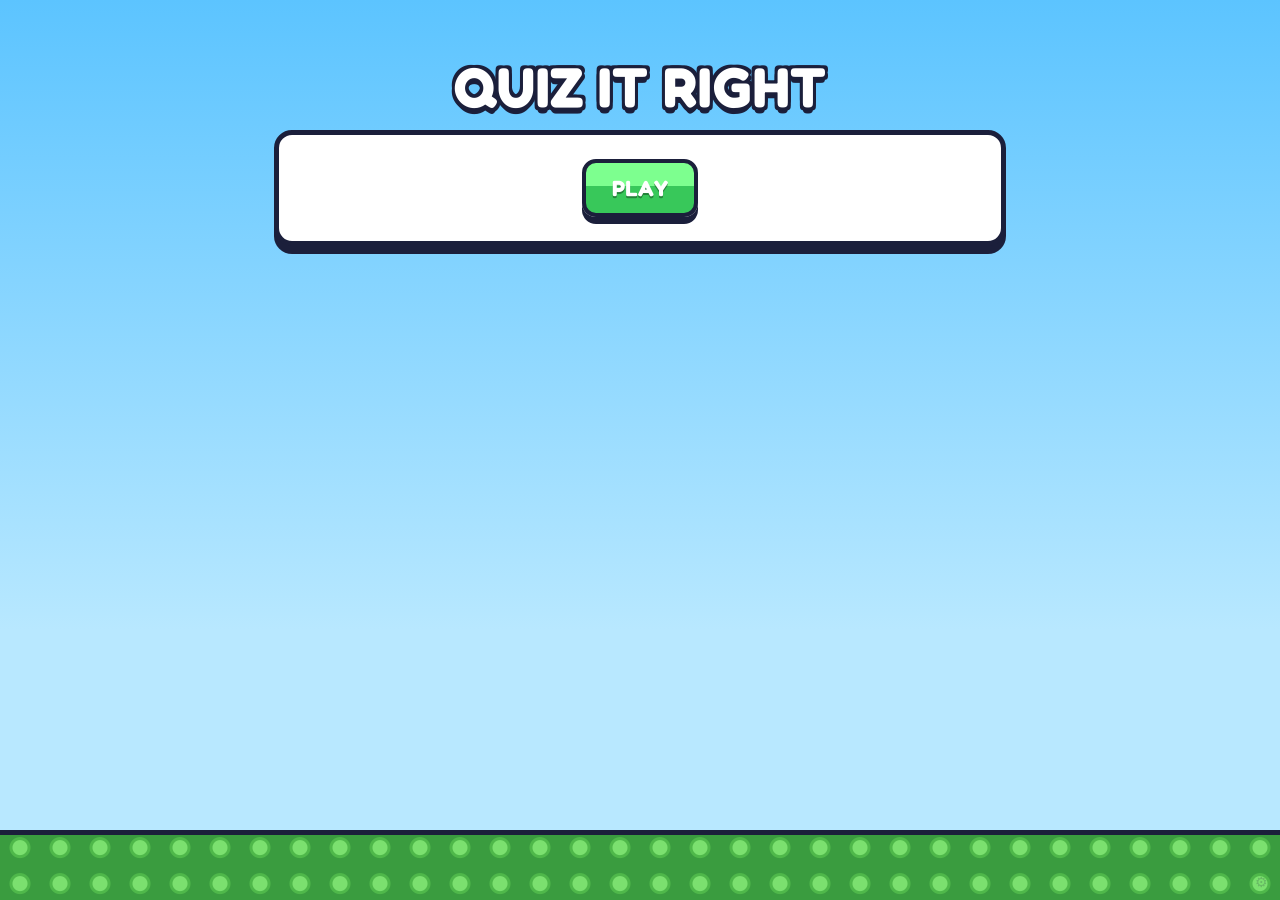
==== commit 74bcbcd5: "v4" ====
--- a/index.html
+++ b/index.html
@@ -3,7 +3,7 @@
 <head>
 <meta charset="utf-8">
 <meta name="viewport" content="width=device-width, initial-scale=1, viewport-fit=cover">
-<title>Bin It Right!</title>
+<title>Quiz It Right</title>
 <link rel="preconnect" href="https://fonts.googleapis.com">
 <link href="https://fonts.googleapis.com/css2?family=Fredoka:wght@500;700&display=swap" rel="stylesheet">
 <style>
@@ -103,6 +103,42 @@
 .modal.on{display:flex}.modal .panel{max-width:440px;max-height:90vh;overflow:auto}
 .arow{display:flex;flex-wrap:wrap;gap:6px;align-items:center;justify-content:center;padding:6px 0;border-bottom:2px solid #dde}
 .ain{font:700 16px var(--font);width:130px;max-width:none;padding:4px 6px;border:3px solid var(--ink);border-radius:8px;box-shadow:none}.ain.sc{width:80px}
+/* mode select */
+.modes{display:grid;grid-template-columns:1fr 1fr;gap:16px;width:100%;margin-bottom:12px}
+.mcard{font-family:var(--font);color:var(--ink);cursor:pointer;display:flex;flex-direction:column;align-items:center;gap:6px;padding:26px 12px;background:#fff;border:5px solid var(--ink);border-radius:20px;box-shadow:0 8px 0 var(--ink);transition:transform .06s,box-shadow .06s}
+.mcard:hover{transform:translateY(-4px)}.mcard:active{transform:translateY(6px);box-shadow:0 2px 0 var(--ink)}
+.mcard:focus-visible{outline:4px solid var(--gold);outline-offset:2px}
+.mcard b{font-size:clamp(24px,5vw,34px)}.mcard small{font-size:16px;font-weight:500;opacity:.8}.mi{font-size:clamp(48px,10vw,72px)}
+/* Sort It Right: HUD, board */
+#s-sort{max-width:1040px}
+.shud{display:flex;justify-content:space-between;align-items:center;gap:8px;width:100%;margin-bottom:12px}
+.hearts{background:#fff;border:5px solid var(--ink);border-radius:30px;box-shadow:0 5px 0 var(--ink);padding:0 12px;font-size:24px;white-space:nowrap}
+.heart{display:inline-block}.heart.break{animation:hbreak .7s}
+@keyframes hbreak{30%{transform:scale(1.6) rotate(-15deg)}60%{transform:scale(.8) rotate(10deg)}}
+.sgrid{display:grid;grid-template-columns:repeat(4,1fr);gap:10px;width:100%}
+.sbin{cursor:pointer;text-align:center;background:rgba(255,255,255,.4);border:4px solid var(--ink);border-radius:16px;box-shadow:0 6px 0 var(--ink);padding:8px 6px}
+.sbin.over{transform:scale(1.04);filter:drop-shadow(0 0 8px var(--gold))}
+.sbin svg{display:block;width:100%;max-width:90px;margin:0 auto;overflow:visible}
+.sbin .lab{display:block;margin-top:6px;background:#fff;border:3px solid var(--ink);border-radius:10px;padding:2px 4px;box-shadow:0 3px 0 var(--ink);font-weight:700;font-size:clamp(12px,3vw,16px);line-height:1.1}
+.slot{display:flex;flex-direction:column;gap:6px;margin-top:10px;min-height:150px}
+.chip{touch-action:none;cursor:grab;display:flex;align-items:center;gap:6px;background:#fff;border:3px solid var(--ink);border-radius:10px;box-shadow:0 3px 0 var(--ink);padding:3px 6px;font-size:13px;font-weight:700;line-height:1.1;text-align:left}
+.chip b{flex:none;display:block;font-weight:400;font-size:26px}.chip b svg{display:block;height:28px;width:auto}
+.chip.sel{background:#fff3b0;transform:translateY(-3px)}.chip.drag{opacity:.35}
+/* Sort It Right: stage map */
+.banner{font:700 clamp(26px,7vw,40px) var(--font);color:#fff;background:linear-gradient(#ff8a8a 0 40%,var(--red) 41%);border:5px solid var(--ink);border-radius:14px;box-shadow:0 7px 0 var(--ink);padding:6px 30px;margin:8px 0 16px;letter-spacing:1px;text-shadow:-2px -2px 0 var(--ink),2px 2px 0 var(--ink),2px -2px 0 var(--ink),-2px 2px 0 var(--ink)}
+.map{position:relative;width:100%;max-width:520px;aspect-ratio:100/130;margin:0 auto 18px;background:radial-gradient(circle at 20% 20%,rgba(255,255,255,.18) 0 10%,transparent 11%) 0 0/60px 60px,linear-gradient(#9ee26a,#58b84a);border:5px solid var(--ink);border-radius:20px;box-shadow:0 8px 0 var(--ink)}
+.map svg{position:absolute;inset:0;width:100%;height:100%}
+.node{position:absolute;width:17%;aspect-ratio:1;transform:translate(-50%,-50%);border-radius:50%;border:5px solid var(--ink);box-shadow:0 6px 0 var(--ink);cursor:pointer;padding:0;display:grid;place-items:center;font:700 clamp(20px,6vw,34px) var(--font);color:#fff;text-shadow:-2px -2px 0 var(--ink),2px 2px 0 var(--ink),2px -2px 0 var(--ink),-2px 2px 0 var(--ink);background:linear-gradient(#ffd96a 0 45%,var(--orange) 46%)}
+.node.done{background:linear-gradient(#7dff8f 0 45%,var(--green) 46%)}
+.node.lock{background:linear-gradient(#d9deea 0 45%,#8f98ad 46%);cursor:not-allowed;text-shadow:none}
+.node.cur{animation:nb .8s infinite alternate}
+.node:active:not(.lock){filter:brightness(.9)}
+@keyframes nb{to{transform:translate(-50%,-58%)}}
+@keyframes nshake{20%,60%{transform:translate(-60%,-50%)}40%,80%{transform:translate(-40%,-50%)}}
+.node.nshake{animation:nshake .4s}
+.nstars{position:absolute;bottom:-28px;left:50%;transform:translateX(-50%);font-style:normal;font-size:20px;letter-spacing:1px;white-space:nowrap;color:var(--gold);text-shadow:-1px -1px 0 var(--ink),1px 1px 0 var(--ink),1px -1px 0 var(--ink),-1px 1px 0 var(--ink)}
+.stars{font-size:48px;letter-spacing:4px;margin:6px 0;color:var(--gold);text-shadow:-2px -2px 0 var(--ink),2px 2px 0 var(--ink),2px -2px 0 var(--ink),-2px 2px 0 var(--ink)}
+@media (max-width:560px){.modes{grid-template-columns:1fr}.sgrid{grid-template-columns:repeat(2,1fr)}}
 @media (max-width:760px){
  .stage{grid-template-columns:1fr 92px;grid-template-areas:"side side" "mid next" "bins bins"}
  .side{flex-direction:row;flex-wrap:wrap}.side>*{flex:1}.mini{display:none}
@@ -116,15 +152,32 @@
 <div class="base"></div><div class="cloud c1"></div><div class="cloud c2"></div><div class="cloud c3"></div>
 <div class="xp" id="xp"><i id="xpbar"></i></div>
 
-<!-- Home -->
-<section class="screen on" id="s-home">
- <h1 style="margin-top:4vh">BIN IT RIGHT!</h1>
+<!-- Main menu -->
+<section class="screen on" id="s-menu">
+ <h1 style="margin-top:4vh">QUIZ IT RIGHT</h1>
+ <div class="panel"><button class="btn" id="mainPlay">PLAY</button></div>
+</section>
+
+<!-- Mode select -->
+<section class="screen" id="s-modes">
+ <h2>CHOOSE A MODE</h2>
+ <div class="modes">
+  <button class="mcard" id="cardQuiz"><span class="mi">❓</span><b>Quiz It Right</b><small>Sort items into the right bin. Beat the clock or go unlimited!</small></button>
+  <button class="mcard" id="cardSort"><span class="mi">🗂️</span><b>Sort It Right</b><small>Fix the mixed-up bins across 5 stages. Watch your lives!</small></button>
+ </div>
+ <button class="btn alt" id="modesBack">BACK</button>
+</section>
+
+<!-- Quiz It Right hub (the previous home screen, unchanged) -->
+<section class="screen" id="s-home">
+ <h1 style="margin-top:4vh">QUIZ IT RIGHT</h1>
  <div class="panel">
   <button class="btn" id="playQuiz">QUIZ MODE</button>
   <div class="cap">Sort 10 items as fast as you can!</div>
   <button class="btn or" id="playUnl">UNLIMITED MODE</button>
   <div class="cap">Endless items, 3 lives. Build a streak for x2, x3 points!</div>
   <button class="btn alt" id="lbHome">LEADERBOARD</button>
+  <button class="btn alt" id="hubBack">BACK</button>
  </div>
 </section>
 
@@ -187,6 +240,45 @@
  <div class="cap" id="bcap"></div>
 </section>
 
+<!-- Sort It Right: board -->
+<section class="screen" id="s-sort">
+ <div class="shud"><div class="pill" id="stg">STAGE 1</div><div class="hearts" id="hearts"></div><button class="btn sm alt" id="mapBtn">MAP</button></div>
+ <div class="sgrid" id="sgrid"></div>
+</section>
+
+<!-- Sort It Right: stage map -->
+<section class="screen" id="s-map">
+ <div class="banner">SORT IT RIGHT</div>
+ <div class="map" id="map">
+  <svg viewBox="0 0 100 130" preserveAspectRatio="none" aria-hidden="true">
+   <path d="M20 112 C45 118 75 108 68 92 S20 84 28 68 S80 58 72 44 S25 32 36 18" fill="none" stroke="#1b1f3b" stroke-width="9" stroke-linecap="round"/>
+   <path d="M20 112 C45 118 75 108 68 92 S20 84 28 68 S80 58 72 44 S25 32 36 18" fill="none" stroke="#f5e2a8" stroke-width="6" stroke-linecap="round"/>
+   <path d="M20 112 C45 118 75 108 68 92 S20 84 28 68 S80 58 72 44 S25 32 36 18" fill="none" stroke="#c99a4a" stroke-width="1.2" stroke-dasharray="2 3.5" stroke-linecap="round"/>
+  </svg>
+ </div>
+ <button class="btn alt" id="mapBack">BACK</button>
+</section>
+
+<!-- Sort It Right: game over, victory, stage-clear popup -->
+<section class="screen" id="s-over">
+ <h2>GAME OVER</h2>
+ <div class="panel">
+  <p style="font-size:22px;margin-top:0">You ran out of lives!</p><div style="font-size:56px">💔</div>
+  <button class="btn" id="retry">RETRY</button><button class="btn alt" id="overMenu">BACK TO MENU</button>
+ </div>
+</section>
+<section class="screen" id="s-win">
+ <h2>VICTORY!</h2>
+ <div class="panel">
+  <div class="stars" id="winStars"></div><p style="font-size:22px">All 5 stages cleared!</p>
+  <button class="btn" id="winAgain">PLAY AGAIN</button><button class="btn alt" id="winMenu">BACK TO MENU</button>
+ </div>
+</section>
+<div class="modal" id="pop"><div class="panel">
+ <h2 id="popTitle">STAGE CLEAR!</h2><div class="stars" id="popStars"></div>
+ <button class="btn" id="popNext">NEXT STAGE</button>
+</div></div>
+
 <!-- Admin -->
 <button class="adminBtn" id="adminBtn" aria-label="Admin">⚙</button>
 <div class="modal" id="adm"><div class="panel">
@@ -208,6 +300,7 @@
 <script>
 (function(){
 "use strict";
+var MAX_LIVES=3; // Sort It Right: lives for the whole run (shared across all 5 stages)
 var $=function(s){return document.querySelector(s)};
 
 /* ---- data: 4 bins, 10 items ---- */
@@ -261,7 +354,7 @@
 function show(id){
  document.querySelectorAll(".screen").forEach(function(s){s.classList.toggle("on",s.id===id)});
  $("#xp").classList.toggle("on",id==="s-game"&&S.gm==="quiz");
- $("#adminBtn").style.display=id==="s-game"?"none":"block";scrollTo(0,0);
+ $("#adminBtn").style.display=(id==="s-game"||id==="s-sort")?"none":"block";scrollTo(0,0);
 }
 function shuffle(a){for(var i=a.length-1;i>0;i--){var j=Math.floor(Math.random()*(i+1)),t=a[i];a[i]=a[j];a[j]=t}return a}
 function fmt(n){return n>=1000?(n/1000).toFixed(1)+"k":n}
@@ -456,6 +549,150 @@
  if($("#admPw").value===ADMIN_PW){$("#admLogin").style.display="none";$("#admPanel").style.display="block";admList()}
  else $("#admErr").textContent="Wrong password.";
 }
+
+/* ================= Sort It Right ================= */
+var DIFF={"Drinking glass":2}; // clarity of existing items: 1 clear-cut, 2 medium, 3 tricky (default 1)
+// Extra items for the Sort It Right pool only (Quiz It Right keeps its own 10); same format plus d
+var EXTRA=[
+ {n:"Magazine",e:"📖",b:"blue",d:1,h:"Magazines are paper – blue bin!"},
+ {n:"Envelope",e:"✉️",b:"blue",d:1,h:"Envelopes are paper – blue bin!"},
+ {n:"Book",e:"📚",b:"blue",d:2,h:"Books are paper – blue bin!"},
+ {n:"Egg carton",e:"🥚",b:"blue",d:2,h:"Cardboard egg cartons are paper – blue bin!"},
+ {n:"Cardboard tube",e:"📜",b:"blue",d:3,h:"Cardboard tubes are paper – blue bin!"},
+ {n:"Yoghurt tub",e:"🥣",b:"orange",d:2,h:"Plastic tubs go in the orange bin!"},
+ {n:"Plastic bag",e:"🛍️",b:"orange",d:2,h:"Clean plastic bags go in the orange bin!"},
+ {n:"Aluminium foil",e:"🌯",b:"orange",d:3,h:"Foil is aluminium – orange bin!"},
+ {n:"Metal bottle cap",e:"🔘",b:"orange",d:3,h:"Metal caps go in the orange bin!"},
+ {n:"Jam jar",e:"🍯",b:"brown",d:1,h:"Glass jars go in the brown bin!"},
+ {n:"Glass medicine bottle",e:"💊",b:"brown",d:3,h:"Glass bottles go in the brown bin!"},
+ {n:"Cigarette butt",e:"🚬",b:"black",d:1,h:"Cigarette butts can’t be recycled – black bin!"},
+ {n:"Used tissue",e:"🤧",b:"black",d:2,h:"Used tissues are too soiled to recycle – black bin!"},
+ {n:"Crisp packet",e:"🍟",b:"black",d:2,h:"Foil-lined packets can’t be recycled – black bin!"},
+ {n:"Greasy pizza box",e:"🍕",b:"black",d:3,h:"Greasy cardboard can’t be recycled – black bin!"},
+ {n:"Coffee cup",e:"☕",b:"black",d:3,h:"Plastic-lined cups can’t be recycled – black bin!"},
+ {n:"Light bulb",e:"💡",b:"black",d:3,h:"Light bulbs aren’t recyclable glass – black bin!"},
+ {n:"Shiny wrapping paper",e:"🎁",b:"black",d:3,h:"Coated wrapping paper can’t be recycled – black bin!"}
+];
+var POOL=ITEMS.map(function(x){return{n:x.n,e:x.e,b:x.b,h:x.h,d:DIFF[x.n]||1}}).concat(EXTRA);
+// per stage: difficulty of misplaced items, max difficulty of all items, number misplaced
+var BAND=[[1],[1],[2],[2,3],[3]],MAXD=[1,1,2,3,3],MIS=[2,2,3,3,3];
+var NODES=[[20,112],[68,92],[28,68],[72,44],[36,18]]; // map node positions (x, y in a 100x130 box)
+/* Progress and lives live in this object only (no storage) */
+var ST={lives:MAX_LIVES,unlocked:1,stars:[0,0,0,0,0],stage:1,items:[],sel:null,on:false};
+function resetRun(){ST.lives=MAX_LIVES;ST.unlocked=1;ST.stars=[0,0,0,0,0]}
+function starStr(n){return"★".repeat(n)+"☆".repeat(3-n)}
+
+/* Build 12 items (3 per bin). Pick k bins, take one item from each, then rotate those items to the next
+   chosen bin: every bin keeps 3 items and no misplaced item starts in its own bin. */
+function buildStage(n){
+ var keys=Object.keys(BINS),band=BAND[n-1],maxd=MAXD[n-1],k=MIS[n-1],items=[];
+ var cand=shuffle(keys.filter(function(b){return POOL.some(function(x){return x.b===b&&band.indexOf(x.d)>-1})})).slice(0,k);
+ var mis=cand.map(function(b){var p=POOL.filter(function(x){return x.b===b&&band.indexOf(x.d)>-1});return p[Math.floor(Math.random()*p.length)]});
+ keys.forEach(function(b){
+  var ci=cand.indexOf(b),own=ci>-1?[mis[ci]]:[];
+  var rest=shuffle(POOL.filter(function(x){return x.b===b&&x.d<=maxd&&own.indexOf(x)<0}));
+  own.concat(rest).slice(0,3).forEach(function(x){items.push({n:x.n,e:x.e,b:x.b,h:x.h,at:b})});
+ });
+ mis.forEach(function(m,i){items.forEach(function(x){if(x.n===m.n)x.at=cand[(i+1)%k]})});
+ return shuffle(items);
+}
+function shud(broke){
+ var h="";for(var i=0;i<MAX_LIVES;i++)h+='<span class="heart'+(broke&&i===ST.lives?" break":"")+'">'+(i<ST.lives?"❤️":"💔")+'</span>';
+ $("#hearts").innerHTML=h;
+}
+function renderSort(animId,cls){
+ Object.keys(BINS).forEach(function(k){
+  var slot=$("#slot-"+k);slot.innerHTML="";
+  ST.items.filter(function(x){return x.at===k}).forEach(function(x){
+   var c=document.createElement("div");c.className="chip"+(x===ST.sel?" sel":"");c.innerHTML="<b>"+x.e+"</b><span>"+x.n+"</span>";
+   wireChip(c,x);slot.appendChild(c);if(x.n===animId)anim(c,cls);
+  });
+ });
+}
+/* drag (mouse + touch) or tap-to-select on a chip */
+function wireChip(el,item){
+ el.addEventListener("click",function(e){e.stopPropagation()});
+ el.addEventListener("pointerdown",function(e){
+  e.preventDefault();if(!ST.on)return;
+  var sx=e.clientX,sy=e.clientY,ghost=null,moved=false;
+  try{el.setPointerCapture(e.pointerId)}catch(_){}
+  function binAt(x,y){var t=document.elementFromPoint(x,y);return t&&t.closest?t.closest(".sbin"):null}
+  function mv(ev){
+   if(!moved&&Math.hypot(ev.clientX-sx,ev.clientY-sy)<8)return;
+   if(!moved){moved=true;ghost=el.cloneNode(true);ghost.className="chip ghost";document.body.appendChild(ghost);el.classList.add("drag")}
+   ghost.style.left=ev.clientX+"px";ghost.style.top=ev.clientY+"px";
+   var b=binAt(ev.clientX,ev.clientY);document.querySelectorAll(".sbin").forEach(function(x){x.classList.toggle("over",x===b)});
+  }
+  function up(ev){
+   el.removeEventListener("pointermove",mv);el.removeEventListener("pointerup",up);el.removeEventListener("pointercancel",up);
+   document.querySelectorAll(".sbin").forEach(function(x){x.classList.remove("over")});
+   if(!moved){ST.sel=ST.sel===item?null:item;renderSort();return}
+   var b=binAt(ev.clientX,ev.clientY);ghost.remove();el.classList.remove("drag");
+   if(b&&ev.type==="pointerup")place(item,b.dataset.bin);
+  }
+  el.addEventListener("pointermove",mv);el.addEventListener("pointerup",up);el.addEventListener("pointercancel",up);
+ });
+}
+/* Correct bin: snap in. Any other bin: lose exactly 1 life, chip shakes and stays put. */
+function place(item,k){
+ if(!ST.on||item.at===k)return;
+ var binEl=document.querySelector('.sbin[data-bin="'+k+'"]');
+ if(k===item.b){
+  item.at=k;ST.sel=null;renderSort(item.n,"bounce");anim(binEl,"bounce");pop(binEl,"✔","#7dff8f");
+  if(ST.items.every(function(x){return x.at===x.b}))clearStage();
+ }else{
+  ST.sel=null;renderSort(item.n,"shake");pop(binEl,"💔","#ff8a8a");
+  ST.lives--;shud(true);
+  if(ST.lives<=0){ST.on=false;setTimeout(function(){show("s-over")},900)}
+ }
+}
+/* Stars = lives left (scaled to MAX_LIVES). Stages 1-4 show a popup; stage 5 shows Victory. */
+function clearStage(){
+ ST.on=false;
+ var n=ST.stage,st=Math.max(1,Math.round(3*ST.lives/MAX_LIVES));
+ ST.stars[n-1]=Math.max(ST.stars[n-1],st);ST.unlocked=Math.max(ST.unlocked,Math.min(5,n+1));
+ if(n===5){$("#winStars").textContent=starStr(st);setTimeout(function(){show("s-win");confetti()},600)}
+ else{$("#popTitle").textContent="STAGE "+n+" CLEAR!";$("#popStars").textContent=starStr(st);setTimeout(function(){$("#pop").classList.add("on")},600)}
+}
+function startStage(n){
+ ST.stage=n;ST.items=buildStage(n);ST.sel=null;ST.on=true;
+ $("#stg").textContent="STAGE "+n;shud(false);renderSort();show("s-sort");
+}
+function openMap(){
+ ST.on=false;
+ var m=$("#map");m.querySelectorAll(".node").forEach(function(x){x.remove()});
+ NODES.forEach(function(p,i){
+  var n=i+1,locked=n>ST.unlocked,done=ST.stars[i]>0,b=document.createElement("button");
+  b.className="node"+(locked?" lock":done?" done":" cur");
+  b.style.left=p[0]+"%";b.style.top=(p[1]/130*100)+"%";
+  b.innerHTML=(locked?"🔒":n)+(done?'<i class="nstars">'+starStr(ST.stars[i])+"</i>":"");
+  b.setAttribute("aria-label","Stage "+n+(locked?" (locked)":""));
+  b.onclick=function(){if(locked){anim(b,"nshake");return}startStage(n)};
+  m.appendChild(b);
+ });
+ show("s-map");
+}
+(function(){ // build the 4 bins once; each bin accepts drops and taps
+ var g=$("#sgrid");
+ Object.keys(BINS).forEach(function(k){
+  var d=document.createElement("div");d.className="sbin";d.dataset.bin=k;
+  d.innerHTML=binSVG(k)+'<span class="lab">'+BINS[k].label+'</span><div class="slot" id="slot-'+k+'"></div>';
+  d.addEventListener("click",function(){if(ST.sel&&ST.on)place(ST.sel,k)});
+  g.appendChild(d);
+ });
+})();
+$("#mainPlay").onclick=function(){show("s-modes")};
+$("#cardQuiz").onclick=function(){show("s-home")};
+$("#cardSort").onclick=openMap;
+$("#modesBack").onclick=function(){show("s-menu")};
+$("#hubBack").onclick=function(){show("s-modes")};
+$("#mapBack").onclick=function(){show("s-modes")};
+$("#mapBtn").onclick=openMap;
+$("#popNext").onclick=function(){$("#pop").classList.remove("on");openMap()};
+$("#retry").onclick=function(){resetRun();startStage(1)};
+$("#overMenu").onclick=function(){resetRun();show("s-menu")};
+$("#winAgain").onclick=function(){resetRun();openMap()};
+$("#winMenu").onclick=function(){resetRun();show("s-menu")};
 
 /* ---- wiring ---- */
 $("#playQuiz").onclick=function(){S.gm="quiz";toName()};
@@ -484,4 +721,4 @@
 })();
 </script>
 </body>
-</html> +</html>
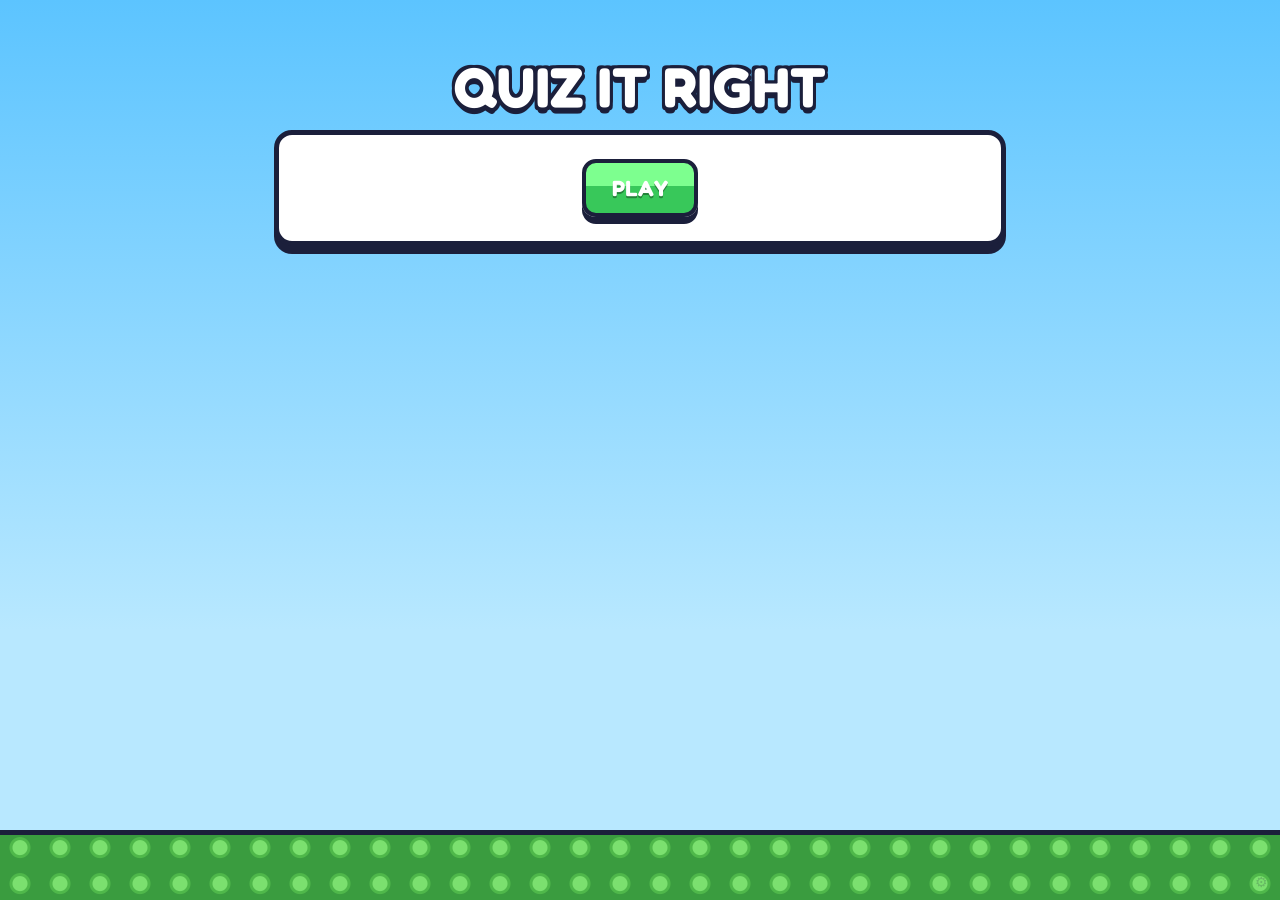
==== commit 125d55d1: "Splut game into separate files" ====
--- a/index.html
+++ b/index.html
@@ -6,147 +6,9 @@
 <title>Quiz It Right</title>
 <link rel="preconnect" href="https://fonts.googleapis.com">
 <link href="https://fonts.googleapis.com/css2?family=Fredoka:wght@500;700&display=swap" rel="stylesheet">
-<style>
-:root{--ink:#1b1f3b;--blue:#2f7df6;--orange:#ff8a1f;--gold:#ffc81e;--green:#38c85a;--red:#ef4a4a;
- --font:"Fredoka","Baloo 2","Trebuchet MS",Verdana,sans-serif;box-sizing:border-box;color-scheme:light;
- padding-top:env(safe-area-inset-top,0px);padding-bottom:env(safe-area-inset-bottom,0px)}
-*,*::before,*::after{box-sizing:inherit}
-html,body{height:100%;margin:0}
-body{font-family:var(--font);font-weight:500;color:var(--ink);overflow-x:hidden;background:linear-gradient(#5cc4ff,#b8e8ff 70%);-webkit-user-select:none;user-select:none}
-/* studded baseplate + blocky clouds */
-.base{position:fixed;left:0;right:0;bottom:0;height:70px;z-index:0;background:radial-gradient(circle at 50% 35%,#7be06f 0 7px,#4fb84a 8px 10px,transparent 11px) 0 0/40px 36px,#3a9c3f;border-top:5px solid var(--ink)}
-.cloud{position:fixed;z-index:0;width:110px;height:34px;background:#fff;border:4px solid var(--ink);border-radius:10px;box-shadow:0 4px 0 rgba(27,31,59,.25);animation:drift 40s linear infinite}
-.cloud::before{content:"";position:absolute;left:22px;top:-22px;width:50px;height:22px;background:#fff;border:4px solid var(--ink);border-bottom:0;border-radius:10px 10px 0 0}
-.c1{top:12%;left:-130px}.c2{top:30%;left:-130px;animation-duration:55s;animation-delay:-20s;transform:scale(.7)}.c3{top:60%;left:-130px;animation-duration:70s;animation-delay:-40s}
-@keyframes drift{to{left:105%}}
-.screen{position:relative;z-index:1;display:none;min-height:100%;padding:16px 14px 90px;max-width:760px;margin:0 auto;flex-direction:column;align-items:center}
-.screen.on{display:flex}
-#s-game{max-width:1040px;padding-top:30px}
-.panel{width:100%;background:#fff;border:5px solid var(--ink);border-radius:18px;box-shadow:0 8px 0 var(--ink);padding:18px;text-align:center}
-h1,h2{font-weight:700;margin:6px 0 10px;color:#fff;text-shadow:-3px -3px 0 var(--ink),3px -3px 0 var(--ink),-3px 3px 0 var(--ink),3px 3px 0 var(--ink),0 6px 0 var(--ink);letter-spacing:1px}
-h1{font-size:clamp(34px,10vw,56px)}h2{font-size:clamp(28px,8vw,42px)}
-/* 3D buttons */
-.btn{font:700 22px var(--font);color:#fff;text-shadow:0 2px 0 rgba(0,0,0,.35);cursor:pointer;padding:12px 26px;margin:6px;border:4px solid var(--ink);border-radius:14px;background:linear-gradient(#7dff8f 0 45%,var(--green) 46%);box-shadow:0 7px 0 var(--ink);transition:transform .06s,box-shadow .06s}
-.btn.alt{background:linear-gradient(#8fc2ff 0 45%,var(--blue) 46%)}
-.btn.or{background:linear-gradient(#ffc27a 0 45%,var(--orange) 46%)}
-.btn.red{background:linear-gradient(#ff9a9a 0 45%,var(--red) 46%)}
-.btn.sm{font-size:16px;padding:6px 14px;box-shadow:0 5px 0 var(--ink);margin:4px}
-.btn:active{transform:translateY(6px);box-shadow:0 1px 0 var(--ink)}
-.btn:focus-visible,input:focus-visible,#cur:focus-visible{outline:4px solid var(--gold);outline-offset:2px}
-input{font:700 24px var(--font);width:100%;max-width:340px;text-align:center;padding:12px;border:4px solid var(--ink);border-radius:12px;background:#eaf6ff;color:var(--ink);box-shadow:inset 0 4px 0 rgba(0,0,0,.12)}
-.err{min-height:26px;color:var(--red);font-weight:700;margin:8px 0}
-.cap{font-size:14px;opacity:.75;margin:4px 0 8px}
-.xp{position:fixed;z-index:6;top:0;left:0;right:0;height:calc(14px + env(safe-area-inset-top,0px));background:var(--ink);display:none}
-.xp.on{display:block}
-.xp i{position:absolute;left:0;bottom:0;height:14px;width:0;background:linear-gradient(#b8ff6a,var(--green));border-right:3px solid var(--ink);transition:width .3s}
-/* game layout, following the sketch: stats + leaderboard left, item centre, "Next" right, bins along the bottom */
-.stage{display:grid;width:100%;gap:14px;grid-template-columns:210px 1fr 130px;grid-template-areas:"side mid next" "side bins bins"}
-.side{grid-area:side;display:flex;flex-direction:column;gap:12px}
-.mid{grid-area:mid;text-align:center}
-.next{grid-area:next;text-align:center;font-weight:700;font-size:22px;color:#fff;text-shadow:-2px -2px 0 var(--ink),2px 2px 0 var(--ink),2px -2px 0 var(--ink),-2px 2px 0 var(--ink)}
-.pill,.scorebox,.lives,.mini{background:#fff;border:5px solid var(--ink);box-shadow:0 6px 0 var(--ink);text-align:center;font-weight:700}
-.pill{font-size:24px;border-radius:30px;padding:2px 12px}
-.scorebox{border-radius:14px;padding:6px}
-.scorebox b{display:block;font-size:44px;line-height:1.1}
-.scorebox span{display:inline-block;border:3px solid var(--ink);border-radius:14px;padding:0 14px;background:#fff3b0}
-.lives{border-radius:14px;padding:4px;font-size:20px;display:none}
-.mini{border-radius:14px;overflow:hidden}
-.mini h3{margin:0;padding:4px;background:var(--gold);border-bottom:4px solid var(--ink);font-size:18px}
-.mini .list{border:0;border-radius:0;box-shadow:none;margin:0;max-height:300px;overflow:auto}
-.hint{min-height:34px;font-weight:700;font-size:17px;background:#fff3b0;border:4px solid var(--ink);border-radius:12px;padding:4px 10px;margin:0 auto 8px;opacity:0;transition:opacity .2s}
-.hint.show{opacity:1}
-.cname{font:700 clamp(22px,5vw,32px) var(--font);color:#fff;margin:4px 0 8px;text-shadow:-2px -2px 0 var(--ink),2px 2px 0 var(--ink),2px -2px 0 var(--ink),-2px 2px 0 var(--ink),0 4px 0 var(--ink)}
-.item{touch-action:none;cursor:grab;background:#fff;border:4px solid var(--ink);border-radius:14px;box-shadow:0 5px 0 var(--ink);padding:8px;text-align:center}
-.item b{display:block;font-weight:400;font-size:44px;line-height:1.1}
-.item b svg,.nextc b svg{display:block;margin:0 auto;height:46px;width:auto}
-#cur{width:min(180px,100%);margin:0 auto}
-#cur b{font-size:clamp(60px,16vw,96px)}
-#cur b svg{height:clamp(64px,16vw,96px)}
-.item.sel{background:#fff3b0;transform:translateY(-4px);box-shadow:0 9px 0 var(--ink)}
-.item.drag{opacity:.35}
-.ghost{position:fixed;z-index:50;pointer-events:none;width:100px;transform:translate(-50%,-50%) scale(1.1) rotate(-5deg)}
-.pin{animation:pin .25s}
-@keyframes pin{from{transform:scale(.6)}}
-.nextc{width:clamp(76px,12vw,110px);aspect-ratio:1;border-radius:50%;margin:0 auto 6px;background:#fff;border:5px solid var(--ink);box-shadow:0 6px 0 var(--ink);display:grid;place-items:center}
-.nextc b{font-weight:400;font-size:clamp(34px,6vw,52px)}
-/* bins drawn as SVG bin shapes with a label plate */
-.bins{grid-area:bins;display:grid;grid-template-columns:repeat(4,1fr);gap:8px;align-items:end}
-.bin{cursor:pointer;text-align:center;font-weight:700;font-size:clamp(11px,3.3vw,18px);line-height:1.1;position:relative}
-.bin svg{display:block;width:100%;max-width:130px;margin:0 auto;overflow:visible}
-.bin span{display:block;margin-top:6px;background:#fff;border:3px solid var(--ink);border-radius:10px;padding:2px 4px;box-shadow:0 3px 0 var(--ink)}
-.bin.over{transform:scale(1.08);filter:drop-shadow(0 0 8px var(--gold))}
-.bounce{animation:bounce .5s}.shake{animation:shake .45s}
-@keyframes bounce{30%{transform:translateY(-18px) scale(1.06)}60%{transform:translateY(0) scale(.97)}}
-@keyframes shake{20%,60%{transform:translateX(-10px)}40%,80%{transform:translateX(10px)}}
-.pop{position:fixed;z-index:60;pointer-events:none;font:700 28px var(--font);color:var(--gold);text-shadow:-2px -2px 0 var(--ink),2px 2px 0 var(--ink),2px -2px 0 var(--ink),-2px 2px 0 var(--ink);animation:pop .9s forwards}
-@keyframes pop{to{transform:translateY(-70px) scale(1.3);opacity:0}}
-/* results + leaderboards */
-.stats{display:grid;grid-template-columns:1fr 1fr;gap:10px;margin:12px 0}
-.stat{background:#eaf6ff;border:4px solid var(--ink);border-radius:12px;padding:8px}
-.stat span{display:block;font-size:14px;opacity:.7}.stat b{font-size:28px}
-.rank{font-size:22px;font-weight:700;margin:8px 0}
-.tabs{display:flex;gap:6px;margin-bottom:12px}
-.list{width:100%;border:5px solid var(--ink);border-radius:16px;background:#fff;box-shadow:0 8px 0 var(--ink);overflow:hidden;margin-bottom:14px}
-.row{display:grid;grid-template-columns:44px 1fr auto auto;gap:8px;align-items:center;padding:6px 10px;color:var(--ink);font-size:18px;border-bottom:2px solid #e3e8f2}
-.row.c{grid-template-columns:34px 1fr auto;font-size:15px;padding:4px 6px}
-.row.me{background:linear-gradient(#ffe36a,#ffc81e);font-weight:700}
-.row .nm{overflow:hidden;text-overflow:ellipsis;white-space:nowrap;text-align:left}
-.rk{font-weight:700;color:#000;text-align:center}
-.rk svg{display:block;margin:0 auto;height:38px;width:auto}.c .rk svg{height:28px}
-.empty{padding:22px;color:var(--ink)}
-.conf{position:fixed;z-index:70;top:-20px;width:10px;height:14px;pointer-events:none;animation:fall linear forwards}
-@keyframes fall{to{transform:translateY(105vh) rotate(720deg)}}
-/* admin: faint corner button + modal */
-.adminBtn{position:fixed;right:6px;bottom:calc(4px + env(safe-area-inset-bottom,0px));z-index:20;font-size:14px;opacity:.2;background:none;border:0;cursor:pointer;color:var(--ink);padding:6px}
-.adminBtn:hover,.adminBtn:focus-visible{opacity:.8}
-.modal{position:fixed;inset:0;z-index:100;background:rgba(27,31,59,.6);display:none;align-items:center;justify-content:center;padding:14px}
-.modal.on{display:flex}.modal .panel{max-width:440px;max-height:90vh;overflow:auto}
-.arow{display:flex;flex-wrap:wrap;gap:6px;align-items:center;justify-content:center;padding:6px 0;border-bottom:2px solid #dde}
-.ain{font:700 16px var(--font);width:130px;max-width:none;padding:4px 6px;border:3px solid var(--ink);border-radius:8px;box-shadow:none}.ain.sc{width:80px}
-/* mode select */
-.modes{display:grid;grid-template-columns:1fr 1fr;gap:16px;width:100%;margin-bottom:12px}
-.mcard{font-family:var(--font);color:var(--ink);cursor:pointer;display:flex;flex-direction:column;align-items:center;gap:6px;padding:26px 12px;background:#fff;border:5px solid var(--ink);border-radius:20px;box-shadow:0 8px 0 var(--ink);transition:transform .06s,box-shadow .06s}
-.mcard:hover{transform:translateY(-4px)}.mcard:active{transform:translateY(6px);box-shadow:0 2px 0 var(--ink)}
-.mcard:focus-visible{outline:4px solid var(--gold);outline-offset:2px}
-.mcard b{font-size:clamp(24px,5vw,34px)}.mcard small{font-size:16px;font-weight:500;opacity:.8}.mi{font-size:clamp(48px,10vw,72px)}
-/* Sort It Right: HUD, board */
-#s-sort{max-width:1040px}
-.shud{display:flex;justify-content:space-between;align-items:center;gap:8px;width:100%;margin-bottom:12px}
-.hearts{background:#fff;border:5px solid var(--ink);border-radius:30px;box-shadow:0 5px 0 var(--ink);padding:0 12px;font-size:24px;white-space:nowrap}
-.heart{display:inline-block}.heart.break{animation:hbreak .7s}
-@keyframes hbreak{30%{transform:scale(1.6) rotate(-15deg)}60%{transform:scale(.8) rotate(10deg)}}
-.sgrid{display:grid;grid-template-columns:repeat(4,1fr);gap:10px;width:100%}
-.sbin{cursor:pointer;text-align:center;background:rgba(255,255,255,.4);border:4px solid var(--ink);border-radius:16px;box-shadow:0 6px 0 var(--ink);padding:8px 6px}
-.sbin.over{transform:scale(1.04);filter:drop-shadow(0 0 8px var(--gold))}
-.sbin svg{display:block;width:100%;max-width:90px;margin:0 auto;overflow:visible}
-.sbin .lab{display:block;margin-top:6px;background:#fff;border:3px solid var(--ink);border-radius:10px;padding:2px 4px;box-shadow:0 3px 0 var(--ink);font-weight:700;font-size:clamp(12px,3vw,16px);line-height:1.1}
-.slot{display:flex;flex-direction:column;gap:6px;margin-top:10px;min-height:150px}
-.chip{touch-action:none;cursor:grab;display:flex;align-items:center;gap:6px;background:#fff;border:3px solid var(--ink);border-radius:10px;box-shadow:0 3px 0 var(--ink);padding:3px 6px;font-size:13px;font-weight:700;line-height:1.1;text-align:left}
-.chip b{flex:none;display:block;font-weight:400;font-size:26px}.chip b svg{display:block;height:28px;width:auto}
-.chip.sel{background:#fff3b0;transform:translateY(-3px)}.chip.drag{opacity:.35}
-/* Sort It Right: stage map */
-.banner{font:700 clamp(26px,7vw,40px) var(--font);color:#fff;background:linear-gradient(#ff8a8a 0 40%,var(--red) 41%);border:5px solid var(--ink);border-radius:14px;box-shadow:0 7px 0 var(--ink);padding:6px 30px;margin:8px 0 16px;letter-spacing:1px;text-shadow:-2px -2px 0 var(--ink),2px 2px 0 var(--ink),2px -2px 0 var(--ink),-2px 2px 0 var(--ink)}
-.map{position:relative;width:100%;max-width:520px;aspect-ratio:100/130;margin:0 auto 18px;background:radial-gradient(circle at 20% 20%,rgba(255,255,255,.18) 0 10%,transparent 11%) 0 0/60px 60px,linear-gradient(#9ee26a,#58b84a);border:5px solid var(--ink);border-radius:20px;box-shadow:0 8px 0 var(--ink)}
-.map svg{position:absolute;inset:0;width:100%;height:100%}
-.node{position:absolute;width:17%;aspect-ratio:1;transform:translate(-50%,-50%);border-radius:50%;border:5px solid var(--ink);box-shadow:0 6px 0 var(--ink);cursor:pointer;padding:0;display:grid;place-items:center;font:700 clamp(20px,6vw,34px) var(--font);color:#fff;text-shadow:-2px -2px 0 var(--ink),2px 2px 0 var(--ink),2px -2px 0 var(--ink),-2px 2px 0 var(--ink);background:linear-gradient(#ffd96a 0 45%,var(--orange) 46%)}
-.node.done{background:linear-gradient(#7dff8f 0 45%,var(--green) 46%)}
-.node.lock{background:linear-gradient(#d9deea 0 45%,#8f98ad 46%);cursor:not-allowed;text-shadow:none}
-.node.cur{animation:nb .8s infinite alternate}
-.node:active:not(.lock){filter:brightness(.9)}
-@keyframes nb{to{transform:translate(-50%,-58%)}}
-@keyframes nshake{20%,60%{transform:translate(-60%,-50%)}40%,80%{transform:translate(-40%,-50%)}}
-.node.nshake{animation:nshake .4s}
-.nstars{position:absolute;bottom:-28px;left:50%;transform:translateX(-50%);font-style:normal;font-size:20px;letter-spacing:1px;white-space:nowrap;color:var(--gold);text-shadow:-1px -1px 0 var(--ink),1px 1px 0 var(--ink),1px -1px 0 var(--ink),-1px 1px 0 var(--ink)}
-.stars{font-size:48px;letter-spacing:4px;margin:6px 0;color:var(--gold);text-shadow:-2px -2px 0 var(--ink),2px 2px 0 var(--ink),2px -2px 0 var(--ink),-2px 2px 0 var(--ink)}
-@media (max-width:560px){.modes{grid-template-columns:1fr}.sgrid{grid-template-columns:repeat(2,1fr)}}
-@media (max-width:760px){
- .stage{grid-template-columns:1fr 92px;grid-template-areas:"side side" "mid next" "bins bins"}
- .side{flex-direction:row;flex-wrap:wrap}.side>*{flex:1}.mini{display:none}
- .pill{font-size:20px}.scorebox b{font-size:34px}
-}
-@media (max-width:420px){.row{font-size:15px}.btn{font-size:19px;padding:10px 18px}}
-@media (prefers-reduced-motion:reduce){*{animation:none!important;transition:none!important}.conf{display:none}}
-</style>
+<link rel="stylesheet" href="css/base.css">
+<link rel="stylesheet" href="css/quiz.css">
+<link rel="stylesheet" href="css/sort.css">
 </head>
 <body>
 <div class="base"></div><div class="cloud c1"></div><div class="cloud c2"></div><div class="cloud c3"></div>
@@ -264,13 +126,13 @@
  <h2>GAME OVER</h2>
  <div class="panel">
   <p style="font-size:22px;margin-top:0">You ran out of lives!</p><div style="font-size:56px">💔</div>
-  <button class="btn" id="retry">RETRY</button><button class="btn alt" id="overMenu">BACK TO MENU</button>
+  <button class="btn" id="retry">RETRY</button><button class="btn or" id="overMap">BACK</button><button class="btn alt" id="overMenu">BACK TO MENU</button>
  </div>
 </section>
 <section class="screen" id="s-win">
- <h2>VICTORY!</h2>
+ <h2>YOU WON!</h2>
  <div class="panel">
-  <div class="stars" id="winStars"></div><p style="font-size:22px">All 5 stages cleared!</p>
+  <div class="stars" id="winStars"></div><p style="font-size:22px">🎉 Congratulations! You cleared all 5 stages of Sort It Right!</p>
   <button class="btn" id="winAgain">PLAY AGAIN</button><button class="btn alt" id="winMenu">BACK TO MENU</button>
  </div>
 </section>
@@ -294,431 +156,20 @@
   <div id="admList"></div>
   <button class="btn sm red" id="admClear">CLEAR ALL SCORES</button><button class="btn sm alt" id="admX2">CLOSE</button>
   <div class="cap" id="admCap"></div>
+  <div style="border-top:3px solid var(--ink);margin-top:10px;padding-top:8px">
+   <div class="cap" id="admSort"></div>
+   <button class="btn sm red" id="admSortReset">RESET SORT IT RIGHT PROGRESS</button>
+  </div>
  </div>
 </div></div>
 
-<script>
-(function(){
-"use strict";
-var MAX_LIVES=3; // Sort It Right: lives for the whole run (shared across all 5 stages)
-var $=function(s){return document.querySelector(s)};
-
-/* ---- data: 4 bins, 10 items ---- */
-var BINS={
- blue:{label:"Paper",icon:"📄",col:"#2f7df6",dark:"#1f5fc7"},
- orange:{label:"Plastic / Aluminium",icon:"🥤",col:"#ff8a1f",dark:"#d46a08"},
- brown:{label:"Glass",icon:"🍾",col:"#8a5a2b",dark:"#654019"},
- black:{label:"Non-recyclable",icon:"🚫",col:"#2d2d35",dark:"#15151b"}
-};
-var WATER='<svg viewBox="0 0 40 64"><rect x="15" y="2" width="10" height="7" rx="2" fill="#2f7df6" stroke="#1b1f3b" stroke-width="2.5"/><path d="M14 9h12v6c6 4 8 8 8 14v28c0 3-2 5-5 5H11c-3 0-5-2-5-5V29c0-6 2-10 8-14z" fill="#bfe8ff" stroke="#1b1f3b" stroke-width="3" stroke-linejoin="round"/><rect x="7.5" y="32" width="25" height="14" fill="#2f7df6" opacity=".55"/></svg>';
-var ITEMS=[
- {n:"Newspaper",e:"📰",b:"blue",h:"Newspapers are paper – blue bin!"},
- {n:"Cardboard box",e:"📦",b:"blue",h:"Cardboard is paper – blue bin!"},
- {n:"Water bottle",e:WATER,b:"orange",h:"Plastic bottles go in the orange bin!"},
- {n:"Drink can",e:"🥫",b:"orange",h:"Cans go in the orange bin!"},
- {n:"Shampoo bottle",e:"🧴",b:"orange",h:"Plastic bottles go in the orange bin!"},
- {n:"Glass jar",e:"🫙",b:"brown",h:"Glass jars go in the brown bin!"},
- {n:"Wine bottle",e:"🍷",b:"brown",h:"Glass bottles go in the brown bin!"},
- {n:"Drinking glass",e:"🥛",b:"brown",h:"Glass goes in the brown bin!"},
- {n:"Styrofoam box",e:"🥡",b:"black",h:"Styrofoam can’t be recycled – black bin!"},
- {n:"Battery",e:"🔋",b:"black",h:"Batteries aren’t kerbside recyclable – black bin!"}
-];
-/* gm = game mode: "quiz" (10 items) or "unl" (unlimited, 3 lives) */
-var S={gm:"quiz",name:"",score:0,streak:0,best:0,mistakes:0,correct:0,lives:3,t0:0,tick:null,sel:false,queue:[],cur:null,nxt:null,last:null,prev:"s-home",over:false};
-var KEY={quiz:"rr:board",unl:"rr:board:u"},memStore={},reduce=matchMedia("(prefers-reduced-motion:reduce)").matches;
-
-/* ---- storage: shared -> localStorage -> memory ---- */
-function store(){
- try{if(window.storage&&typeof window.storage.get==="function")return"shared"}catch(e){}
- try{localStorage.setItem("rr:t","1");localStorage.removeItem("rr:t");return"local"}catch(e){}
- return"memory";
-}
-async function load(gm){
- var m=store(),k=KEY[gm],raw=null;
- try{
-  if(m==="shared"){var r=await window.storage.get(k,true);raw=r&&r.value}
-  else if(m==="local")raw=localStorage.getItem(k);else raw=memStore[k];
- }catch(e){raw=null}
- try{var a=JSON.parse(raw||"[]");return Array.isArray(a)?a:[]}catch(e){return[]}
-}
-async function save(gm,list){
- var m=store(),k=KEY[gm],s=JSON.stringify(list);
- try{
-  if(m==="shared")await window.storage.set(k,s,true);
-  else if(m==="local")localStorage.setItem(k,s);else memStore[k]=s;
- }catch(e){memStore[k]=s}
-}
-function sortBoard(a){return a.sort(function(x,y){return y.score-x.score||x.time-y.time})}
-
-/* ---- helpers ---- */
-function show(id){
- document.querySelectorAll(".screen").forEach(function(s){s.classList.toggle("on",s.id===id)});
- $("#xp").classList.toggle("on",id==="s-game"&&S.gm==="quiz");
- $("#adminBtn").style.display=(id==="s-game"||id==="s-sort")?"none":"block";scrollTo(0,0);
-}
-function shuffle(a){for(var i=a.length-1;i>0;i--){var j=Math.floor(Math.random()*(i+1)),t=a[i];a[i]=a[j];a[j]=t}return a}
-function fmt(n){return n>=1000?(n/1000).toFixed(1)+"k":n}
-function anim(el,c){el.classList.remove(c);void el.offsetWidth;el.classList.add(c)}
-function pop(el,txt,col){
- var r=el.getBoundingClientRect(),p=document.createElement("div");p.className="pop";p.textContent=txt;if(col)p.style.color=col;
- p.style.left=(r.left+r.width/2-30)+"px";p.style.top=(r.top-10)+"px";document.body.appendChild(p);setTimeout(function(){p.remove()},950);
-}
-/* bin: handle, lid, tapered body, gloss, symbol badge */
-function binSVG(k){
- var b=BINS[k],o='stroke="#1b1f3b" stroke-width="5" stroke-linejoin="round"';
- return '<svg viewBox="0 0 100 112" aria-hidden="true">'+
-  '<rect x="38" y="4" width="24" height="13" rx="5" fill="'+b.dark+'" '+o+'/>'+
-  '<path d="M16 32 L84 32 L78 104 Q77.5 108 73 108 L27 108 Q22.5 108 22 104 Z" fill="'+b.col+'" '+o+'/>'+
-  '<path d="M25 40 L75 40 L73 50 L27 50 Z" fill="#fff" opacity=".25"/>'+
-  '<rect x="8" y="14" width="84" height="18" rx="7" fill="'+b.dark+'" '+o+'/>'+
-  '<circle cx="50" cy="72" r="21" fill="#fff" stroke="#1b1f3b" stroke-width="3"/>'+
-  '<text x="50" y="81" text-anchor="middle" font-size="26">'+b.icon+'</text></svg>';
-}
-/* medal badge for ranks 1-3: gold, silver, bronze with different ribbons */
-function medal(i){
- var c=["#ffc81e","#d3d9e6","#cd7f32"][i],r=["#ef4a4a","#2f7df6","#38c85a"][i];
- return '<svg viewBox="0 0 34 44"><path d="M8 0h8l3 14h-8zM26 0h-8l-3 14h8z" fill="'+r+'" stroke="#1b1f3b" stroke-width="2" stroke-linejoin="round"/>'+
-  '<circle cx="17" cy="28" r="13" fill="'+c+'" stroke="#1b1f3b" stroke-width="3"/><circle cx="17" cy="28" r="8.5" fill="none" stroke="#1b1f3b" stroke-opacity=".35" stroke-width="2"/>'+
-  '<text x="17" y="33" text-anchor="middle" font-size="14" font-weight="700" font-family="Fredoka,sans-serif" fill="#1b1f3b">'+(i+1)+'</text></svg>';
-}
-/* shared row renderer (leaderboard screen + in-game list); ranks 4+ are plain black numbers */
-function renderRows(el,data,me,compact){
- el.innerHTML="";
- if(!data.length){el.innerHTML='<div class="empty">No scores yet – be the first!</div>';return}
- data.forEach(function(e,i){
-  var r=document.createElement("div");r.className="row"+(compact?" c":"")+(me&&e.name.toLowerCase()===me?" me":"");
-  var rk=document.createElement("div");rk.className="rk";if(i<3)rk.innerHTML=medal(i);else rk.textContent=i+1;
-  var nm=document.createElement("div");nm.className="nm";nm.textContent=e.name;
-  var sc=document.createElement("div");sc.textContent=e.score+" 🪙";
-  r.appendChild(rk);r.appendChild(nm);r.appendChild(sc);
-  if(!compact){var tm=document.createElement("div");tm.textContent=(e.time/1000).toFixed(1)+"s";r.appendChild(tm)}
-  el.appendChild(r);
- });
-}
-
-/* ---- flow: home -> name -> game -> results ---- */
-function toName(){
- $("#modeTag").textContent=S.gm==="quiz"?"QUIZ MODE – sort 10 items":"UNLIMITED MODE – 3 lives, endless items";
- $("#uname").value="";$("#uerr").textContent="";show("s-name");$("#uname").focus();
-}
-function start(){
- var n=$("#uname").value.trim();
- if(!/^\w{3,16}$/.test(n)){$("#uerr").textContent="Oops! Use 3–16 letters, numbers or underscores (no spaces).";$("#uname").focus();return}
- $("#uerr").textContent="";S.name=n;newRound();
-}
-function pick(){ // unlimited: random item, never the same twice in a row
- var it;do{it=ITEMS[Math.floor(Math.random()*ITEMS.length)]}while(it===S.last);S.last=it;return it;
-}
-function newRound(){
- S.score=0;S.streak=0;S.best=0;S.mistakes=0;S.correct=0;S.lives=3;S.over=false;S.last=null;
- if(S.gm==="quiz"){S.queue=shuffle(ITEMS.slice());S.cur=S.queue.shift();S.nxt=S.queue.shift()}
- else{S.cur=pick();S.nxt=pick()}
- $("#lifeBox").style.display=S.gm==="unl"?"block":"none";
- $("#xpbar").style.width="0";$("#hint").classList.remove("show");
- draw();hud();show("s-game");
- clearInterval(S.tick);S.t0=performance.now();$("#timer").textContent="0.0";
- S.tick=setInterval(function(){$("#timer").textContent=((performance.now()-S.t0)/1000).toFixed(1)},100);
- load(S.gm).then(function(d){renderRows($("#miniList"),sortBoard(d).slice(0,10),"",true)});
-}
-function draw(){
- $("#curName").textContent=S.cur.n;$("#cur").innerHTML="<b>"+S.cur.e+"</b>";anim($("#cur"),"pin");
- $("#nextc").innerHTML="<b>"+(S.nxt?S.nxt.e:"🏁")+"</b>";select(false);
-}
-function advance(){S.cur=S.nxt;S.nxt=S.gm==="unl"?pick():(S.queue.shift()||null);draw()}
-function mult(){return Math.min(1+Math.floor(S.streak/3),5)} // unlimited: x2 after 3 in a row, x3 after 6... max x5
-function hud(){
- $("#score").textContent=fmt(S.score);
- $("#lifeBox").textContent=new Array(S.lives+1).join("❤️")+new Array(4-S.lives).join("🖤")+"  🔥 x"+mult();
-}
-function select(v){S.sel=v;$("#cur").classList.toggle("sel",v)}
-
-/* Called once per drop (drag or tap). Quiz: 10/15/20/25 streak ladder, -5 wrong.
-   Unlimited: 10 x multiplier, wrong = lose a life + streak reset. */
-function onItemDropped(item,bin){
- if(S.over)return;
- var binEl=document.querySelector('.bin[data-bin="'+bin+'"]'),hint=$("#hint");
- if(item.b===bin){
-  var pts,m=mult();
-  if(S.gm==="quiz"){S.streak++;pts=Math.min(10+(S.streak-1)*5,25)}else{pts=10*m;S.streak++}
-  S.best=Math.max(S.best,S.streak);S.score+=pts;S.correct++;
-  anim(binEl,"bounce");pop(binEl,"+"+pts+(S.gm==="unl"?(m>1?" x"+m:""):(S.streak>1?" 🔥":" 🪙")));hint.classList.remove("show");
-  if(S.gm==="quiz"){$("#xpbar").style.width=S.correct*10+"%";if(S.correct===10){hud();return onRoundComplete()}}
-  advance();
- }else{
-  S.score=Math.max(0,S.score-5);S.streak=0;S.mistakes++;
-  anim(binEl,"shake");pop(binEl,"-5","#ff8a8a");hint.textContent="💡 "+item.h;hint.classList.add("show");
-  if(S.gm==="unl"){S.lives--;if(S.lives<=0){hud();return onRoundComplete()}}
-  select(false);
- }
- hud();
-}
-/* Quiz: +50 perfect sweep if no mistakes. Both modes: save best run per username. */
-async function onRoundComplete(){
- S.over=true;clearInterval(S.tick);
- var ms=performance.now()-S.t0,bonus=0,quiz=S.gm==="quiz";
- if(quiz&&S.mistakes===0){bonus=50;S.score+=bonus}
- var board=await load(S.gm),key=S.name.toLowerCase(),ex=board.filter(function(e){return e.name.toLowerCase()===key})[0];
- if(!ex)board.push({name:S.name,score:S.score,time:ms});
- else if(S.score>ex.score||(S.score===ex.score&&ms<ex.time)){ex.name=S.name;ex.score=S.score;ex.time=ms}
- sortBoard(board);board=board.slice(0,10);await save(S.gm,board);
- var pos=board.findIndex(function(e){return e.name.toLowerCase()===key});
- $("#rTitle").textContent=quiz?"ROUND COMPLETE!":"GAME OVER!";
- $("#rScore").textContent=S.score;$("#rCorrect").textContent=quiz?S.correct+"/10":S.correct;
- $("#rTime").textContent=(ms/1000).toFixed(1)+"s";
- $("#rL4").textContent=quiz?"Perfect bonus":"Best streak";$("#rX").textContent=quiz?"+"+bonus:"🔥 "+S.best;
- $("#rRank").textContent=pos>=0?"🏆 Your best rank: #"+(pos+1):"Not in the top 10 yet – try again!";
- show("s-result");confetti();
-}
-function confetti(){
- if(reduce)return;var c=["#ff4a4a","#ffc81e","#38c85a","#2f7df6","#ff8a1f","#c056ff"];
- for(var i=0;i<60;i++){var d=document.createElement("div");d.className="conf";d.style.left=Math.random()*100+"vw";d.style.background=c[i%6];
-  d.style.animationDuration=(1.8+Math.random()*1.8)+"s";d.style.animationDelay=Math.random()*.5+"s";document.body.appendChild(d);
-  (function(x){setTimeout(function(){x.remove()},4500)})(d)}
-}
-
-/* ---- drag (mouse + touch) and tap-then-tap-bin on the current item ---- */
-(function(){
- var el=$("#cur");
- el.addEventListener("keydown",function(e){if(e.key==="Enter"||e.key===" "){e.preventDefault();select(!S.sel)}});
- el.addEventListener("pointerdown",function(e){
-  e.preventDefault();if(S.over)return;
-  var sx=e.clientX,sy=e.clientY,ghost=null,moved=false;
-  try{el.setPointerCapture(e.pointerId)}catch(_){}
-  function binAt(x,y){var t=document.elementFromPoint(x,y);return t&&t.closest?t.closest(".bin"):null}
-  function mv(ev){
-   if(!moved&&Math.hypot(ev.clientX-sx,ev.clientY-sy)<8)return;
-   if(!moved){moved=true;ghost=el.cloneNode(true);ghost.removeAttribute("id");ghost.className="item ghost";document.body.appendChild(ghost);el.classList.add("drag")}
-   ghost.style.left=ev.clientX+"px";ghost.style.top=ev.clientY+"px";
-   var b=binAt(ev.clientX,ev.clientY);document.querySelectorAll(".bin").forEach(function(x){x.classList.toggle("over",x===b)});
-  }
-  function up(ev){
-   el.removeEventListener("pointermove",mv);el.removeEventListener("pointerup",up);el.removeEventListener("pointercancel",up);
-   document.querySelectorAll(".bin").forEach(function(x){x.classList.remove("over")});
-   if(!moved){select(!S.sel);return}
-   var b=binAt(ev.clientX,ev.clientY);ghost.remove();el.classList.remove("drag");
-   if(b&&ev.type==="pointerup")onItemDropped(S.cur,b.dataset.bin);
-  }
-  el.addEventListener("pointermove",mv);el.addEventListener("pointerup",up);el.addEventListener("pointercancel",up);
- });
- Object.keys(BINS).forEach(function(k){
-  var d=document.createElement("div");d.className="bin";d.dataset.bin=k;d.setAttribute("role","button");d.tabIndex=0;
-  d.innerHTML=binSVG(k)+"<span>"+BINS[k].label+"</span>";
-  d.addEventListener("click",function(){if(S.sel)onItemDropped(S.cur,k)});
-  d.addEventListener("keydown",function(e){if((e.key==="Enter"||e.key===" ")&&S.sel){e.preventDefault();onItemDropped(S.cur,k)}});
-  $("#bins").appendChild(d);
- });
-})();
-
-/* ---- leaderboard screen with two tabs ---- */
-async function board(from,tab){
- S.prev=from;show("s-board");
- $("#tabQ").className="btn sm"+(tab==="quiz"?"":" alt");$("#tabU").className="btn sm"+(tab==="unl"?"":" alt");
- var data=sortBoard(await load(tab)).slice(0,10);
- renderRows($("#list"),data,(from==="s-result"&&tab===S.gm)?S.name.toLowerCase():"",false);
- $("#bcap").textContent=store()==="shared"?"Leaderboard: shared with all players":"Leaderboard: this device only";
-}
-
-/* ---- admin (password checked in the page: a light lock only) ---- */
-var ADMIN_PW="12345",armed=false,admGm="quiz";
-function admClose(){$("#adm").classList.remove("on")}
-async function admList(){
- var data=sortBoard(await load(admGm)),box=$("#admList");box.innerHTML="";armed=false;$("#admClear").textContent="CLEAR ALL SCORES";
- $("#admTQ").className="btn sm"+(admGm==="quiz"?"":" alt");$("#admTU").className="btn sm"+(admGm==="unl"?"":" alt");
- if(!data.length)box.innerHTML='<div class="cap">No scores yet.</div>';
- data.forEach(function(e){
-  var r=document.createElement("div");r.className="arow";
-  var nm=document.createElement("input"),sc=document.createElement("input"),sv=document.createElement("button"),del=document.createElement("button");
-  nm.value=e.name;nm.maxLength=16;nm.className="ain";nm.setAttribute("aria-label","Name");
-  sc.type="number";sc.min=0;sc.value=e.score;sc.className="ain sc";sc.setAttribute("aria-label","Score");
-  sv.className="btn sm";sv.textContent="SAVE";del.className="btn sm red";del.textContent="DELETE";
-  sv.onclick=async function(){ // edit a player's name and/or score
-   var n=nm.value.trim(),s=Math.floor(Number(sc.value));
-   if(!/^\w{3,16}$/.test(n)){$("#admCap").textContent="Name: 3–16 letters, numbers or underscores.";return}
-   if(!isFinite(s)||s<0){$("#admCap").textContent="Score must be 0 or more.";return}
-   var all=await load(admGm);
-   if(all.some(function(x){return x.name!==e.name&&x.name.toLowerCase()===n.toLowerCase()})){$("#admCap").textContent="That name is already on the board.";return}
-   all.forEach(function(x){if(x.name===e.name){x.name=n;x.score=s}});
-   await save(admGm,sortBoard(all).slice(0,10));admList();
-  };
-  del.onclick=async function(){var all=await load(admGm);await save(admGm,all.filter(function(x){return x.name!==e.name}));admList()};
-  r.appendChild(nm);r.appendChild(sc);r.appendChild(sv);r.appendChild(del);box.appendChild(r);
- });
- $("#admCap").textContent=store()==="shared"?"Board: shared with all players":"Board: this device only";
-}
-function admTry(){
- if($("#admPw").value===ADMIN_PW){$("#admLogin").style.display="none";$("#admPanel").style.display="block";admList()}
- else $("#admErr").textContent="Wrong password.";
-}
-
-/* ================= Sort It Right ================= */
-var DIFF={"Drinking glass":2}; // clarity of existing items: 1 clear-cut, 2 medium, 3 tricky (default 1)
-// Extra items for the Sort It Right pool only (Quiz It Right keeps its own 10); same format plus d
-var EXTRA=[
- {n:"Magazine",e:"📖",b:"blue",d:1,h:"Magazines are paper – blue bin!"},
- {n:"Envelope",e:"✉️",b:"blue",d:1,h:"Envelopes are paper – blue bin!"},
- {n:"Book",e:"📚",b:"blue",d:2,h:"Books are paper – blue bin!"},
- {n:"Egg carton",e:"🥚",b:"blue",d:2,h:"Cardboard egg cartons are paper – blue bin!"},
- {n:"Cardboard tube",e:"📜",b:"blue",d:3,h:"Cardboard tubes are paper – blue bin!"},
- {n:"Yoghurt tub",e:"🥣",b:"orange",d:2,h:"Plastic tubs go in the orange bin!"},
- {n:"Plastic bag",e:"🛍️",b:"orange",d:2,h:"Clean plastic bags go in the orange bin!"},
- {n:"Aluminium foil",e:"🌯",b:"orange",d:3,h:"Foil is aluminium – orange bin!"},
- {n:"Metal bottle cap",e:"🔘",b:"orange",d:3,h:"Metal caps go in the orange bin!"},
- {n:"Jam jar",e:"🍯",b:"brown",d:1,h:"Glass jars go in the brown bin!"},
- {n:"Glass medicine bottle",e:"💊",b:"brown",d:3,h:"Glass bottles go in the brown bin!"},
- {n:"Cigarette butt",e:"🚬",b:"black",d:1,h:"Cigarette butts can’t be recycled – black bin!"},
- {n:"Used tissue",e:"🤧",b:"black",d:2,h:"Used tissues are too soiled to recycle – black bin!"},
- {n:"Crisp packet",e:"🍟",b:"black",d:2,h:"Foil-lined packets can’t be recycled – black bin!"},
- {n:"Greasy pizza box",e:"🍕",b:"black",d:3,h:"Greasy cardboard can’t be recycled – black bin!"},
- {n:"Coffee cup",e:"☕",b:"black",d:3,h:"Plastic-lined cups can’t be recycled – black bin!"},
- {n:"Light bulb",e:"💡",b:"black",d:3,h:"Light bulbs aren’t recyclable glass – black bin!"},
- {n:"Shiny wrapping paper",e:"🎁",b:"black",d:3,h:"Coated wrapping paper can’t be recycled – black bin!"}
-];
-var POOL=ITEMS.map(function(x){return{n:x.n,e:x.e,b:x.b,h:x.h,d:DIFF[x.n]||1}}).concat(EXTRA);
-// per stage: difficulty of misplaced items, max difficulty of all items, number misplaced
-var BAND=[[1],[1],[2],[2,3],[3]],MAXD=[1,1,2,3,3],MIS=[2,2,3,3,3];
-var NODES=[[20,112],[68,92],[28,68],[72,44],[36,18]]; // map node positions (x, y in a 100x130 box)
-/* Progress and lives live in this object only (no storage) */
-var ST={lives:MAX_LIVES,unlocked:1,stars:[0,0,0,0,0],stage:1,items:[],sel:null,on:false};
-function resetRun(){ST.lives=MAX_LIVES;ST.unlocked=1;ST.stars=[0,0,0,0,0]}
-function starStr(n){return"★".repeat(n)+"☆".repeat(3-n)}
-
-/* Build 12 items (3 per bin). Pick k bins, take one item from each, then rotate those items to the next
-   chosen bin: every bin keeps 3 items and no misplaced item starts in its own bin. */
-function buildStage(n){
- var keys=Object.keys(BINS),band=BAND[n-1],maxd=MAXD[n-1],k=MIS[n-1],items=[];
- var cand=shuffle(keys.filter(function(b){return POOL.some(function(x){return x.b===b&&band.indexOf(x.d)>-1})})).slice(0,k);
- var mis=cand.map(function(b){var p=POOL.filter(function(x){return x.b===b&&band.indexOf(x.d)>-1});return p[Math.floor(Math.random()*p.length)]});
- keys.forEach(function(b){
-  var ci=cand.indexOf(b),own=ci>-1?[mis[ci]]:[];
-  var rest=shuffle(POOL.filter(function(x){return x.b===b&&x.d<=maxd&&own.indexOf(x)<0}));
-  own.concat(rest).slice(0,3).forEach(function(x){items.push({n:x.n,e:x.e,b:x.b,h:x.h,at:b})});
- });
- mis.forEach(function(m,i){items.forEach(function(x){if(x.n===m.n)x.at=cand[(i+1)%k]})});
- return shuffle(items);
-}
-function shud(broke){
- var h="";for(var i=0;i<MAX_LIVES;i++)h+='<span class="heart'+(broke&&i===ST.lives?" break":"")+'">'+(i<ST.lives?"❤️":"💔")+'</span>';
- $("#hearts").innerHTML=h;
-}
-function renderSort(animId,cls){
- Object.keys(BINS).forEach(function(k){
-  var slot=$("#slot-"+k);slot.innerHTML="";
-  ST.items.filter(function(x){return x.at===k}).forEach(function(x){
-   var c=document.createElement("div");c.className="chip"+(x===ST.sel?" sel":"");c.innerHTML="<b>"+x.e+"</b><span>"+x.n+"</span>";
-   wireChip(c,x);slot.appendChild(c);if(x.n===animId)anim(c,cls);
-  });
- });
-}
-/* drag (mouse + touch) or tap-to-select on a chip */
-function wireChip(el,item){
- el.addEventListener("click",function(e){e.stopPropagation()});
- el.addEventListener("pointerdown",function(e){
-  e.preventDefault();if(!ST.on)return;
-  var sx=e.clientX,sy=e.clientY,ghost=null,moved=false;
-  try{el.setPointerCapture(e.pointerId)}catch(_){}
-  function binAt(x,y){var t=document.elementFromPoint(x,y);return t&&t.closest?t.closest(".sbin"):null}
-  function mv(ev){
-   if(!moved&&Math.hypot(ev.clientX-sx,ev.clientY-sy)<8)return;
-   if(!moved){moved=true;ghost=el.cloneNode(true);ghost.className="chip ghost";document.body.appendChild(ghost);el.classList.add("drag")}
-   ghost.style.left=ev.clientX+"px";ghost.style.top=ev.clientY+"px";
-   var b=binAt(ev.clientX,ev.clientY);document.querySelectorAll(".sbin").forEach(function(x){x.classList.toggle("over",x===b)});
-  }
-  function up(ev){
-   el.removeEventListener("pointermove",mv);el.removeEventListener("pointerup",up);el.removeEventListener("pointercancel",up);
-   document.querySelectorAll(".sbin").forEach(function(x){x.classList.remove("over")});
-   if(!moved){ST.sel=ST.sel===item?null:item;renderSort();return}
-   var b=binAt(ev.clientX,ev.clientY);ghost.remove();el.classList.remove("drag");
-   if(b&&ev.type==="pointerup")place(item,b.dataset.bin);
-  }
-  el.addEventListener("pointermove",mv);el.addEventListener("pointerup",up);el.addEventListener("pointercancel",up);
- });
-}
-/* Correct bin: snap in. Any other bin: lose exactly 1 life, chip shakes and stays put. */
-function place(item,k){
- if(!ST.on||item.at===k)return;
- var binEl=document.querySelector('.sbin[data-bin="'+k+'"]');
- if(k===item.b){
-  item.at=k;ST.sel=null;renderSort(item.n,"bounce");anim(binEl,"bounce");pop(binEl,"✔","#7dff8f");
-  if(ST.items.every(function(x){return x.at===x.b}))clearStage();
- }else{
-  ST.sel=null;renderSort(item.n,"shake");pop(binEl,"💔","#ff8a8a");
-  ST.lives--;shud(true);
-  if(ST.lives<=0){ST.on=false;setTimeout(function(){show("s-over")},900)}
- }
-}
-/* Stars = lives left (scaled to MAX_LIVES). Stages 1-4 show a popup; stage 5 shows Victory. */
-function clearStage(){
- ST.on=false;
- var n=ST.stage,st=Math.max(1,Math.round(3*ST.lives/MAX_LIVES));
- ST.stars[n-1]=Math.max(ST.stars[n-1],st);ST.unlocked=Math.max(ST.unlocked,Math.min(5,n+1));
- if(n===5){$("#winStars").textContent=starStr(st);setTimeout(function(){show("s-win");confetti()},600)}
- else{$("#popTitle").textContent="STAGE "+n+" CLEAR!";$("#popStars").textContent=starStr(st);setTimeout(function(){$("#pop").classList.add("on")},600)}
-}
-function startStage(n){
- ST.stage=n;ST.items=buildStage(n);ST.sel=null;ST.on=true;
- $("#stg").textContent="STAGE "+n;shud(false);renderSort();show("s-sort");
-}
-function openMap(){
- ST.on=false;
- var m=$("#map");m.querySelectorAll(".node").forEach(function(x){x.remove()});
- NODES.forEach(function(p,i){
-  var n=i+1,locked=n>ST.unlocked,done=ST.stars[i]>0,b=document.createElement("button");
-  b.className="node"+(locked?" lock":done?" done":" cur");
-  b.style.left=p[0]+"%";b.style.top=(p[1]/130*100)+"%";
-  b.innerHTML=(locked?"🔒":n)+(done?'<i class="nstars">'+starStr(ST.stars[i])+"</i>":"");
-  b.setAttribute("aria-label","Stage "+n+(locked?" (locked)":""));
-  b.onclick=function(){if(locked){anim(b,"nshake");return}startStage(n)};
-  m.appendChild(b);
- });
- show("s-map");
-}
-(function(){ // build the 4 bins once; each bin accepts drops and taps
- var g=$("#sgrid");
- Object.keys(BINS).forEach(function(k){
-  var d=document.createElement("div");d.className="sbin";d.dataset.bin=k;
-  d.innerHTML=binSVG(k)+'<span class="lab">'+BINS[k].label+'</span><div class="slot" id="slot-'+k+'"></div>';
-  d.addEventListener("click",function(){if(ST.sel&&ST.on)place(ST.sel,k)});
-  g.appendChild(d);
- });
-})();
-$("#mainPlay").onclick=function(){show("s-modes")};
-$("#cardQuiz").onclick=function(){show("s-home")};
-$("#cardSort").onclick=openMap;
-$("#modesBack").onclick=function(){show("s-menu")};
-$("#hubBack").onclick=function(){show("s-modes")};
-$("#mapBack").onclick=function(){show("s-modes")};
-$("#mapBtn").onclick=openMap;
-$("#popNext").onclick=function(){$("#pop").classList.remove("on");openMap()};
-$("#retry").onclick=function(){resetRun();startStage(1)};
-$("#overMenu").onclick=function(){resetRun();show("s-menu")};
-$("#winAgain").onclick=function(){resetRun();openMap()};
-$("#winMenu").onclick=function(){resetRun();show("s-menu")};
-
-/* ---- wiring ---- */
-$("#playQuiz").onclick=function(){S.gm="quiz";toName()};
-$("#playUnl").onclick=function(){S.gm="unl";toName()};
-$("#lbHome").onclick=function(){board("s-home","quiz")};
-$("#backName").onclick=function(){show("s-home")};
-$("#play").onclick=start;
-$("#uname").addEventListener("keydown",function(e){if(e.key==="Enter")start()});
-$("#again").onclick=newRound;        // same player, same mode
-$("#next").onclick=toName;           // next player, new username
-$("#lb2").onclick=function(){board("s-result",S.gm)};
-$("#home").onclick=function(){S.name="";show("s-home")};
-$("#tabQ").onclick=function(){board(S.prev,"quiz")};
-$("#tabU").onclick=function(){board(S.prev,"unl")};
-$("#back").onclick=function(){show(S.prev)};
-$("#adminBtn").onclick=function(){$("#admLogin").style.display="block";$("#admPanel").style.display="none";$("#admPw").value="";$("#admErr").textContent="";$("#adm").classList.add("on");$("#admPw").focus()};
-$("#admGo").onclick=admTry;
-$("#admPw").addEventListener("keydown",function(e){if(e.key==="Enter")admTry()});
-$("#admX1").onclick=admClose;$("#admX2").onclick=admClose;
-$("#admTQ").onclick=function(){admGm="quiz";admList()};
-$("#admTU").onclick=function(){admGm="unl";admList()};
-$("#admClear").onclick=async function(){
- if(!armed){armed=true;this.textContent="TAP AGAIN TO CONFIRM";return}
- await save(admGm,[]);admList();
-};
-})();
-</script>
+<!-- Load order matters: each file uses things defined in the ones above it -->
+<script src="js/data.js"></script>
+<script src="js/storage.js"></script>
+<script src="js/ui.js"></script>
+<script src="js/quiz.js"></script>
+<script src="js/sort.js"></script>
+<script src="js/admin.js"></script>
+<script src="js/main.js"></script>
 </body>
-</html>+</html>
--- a/css/base.css
+++ b/css/base.css
@@ -0,0 +1,48 @@
+/* Shared look: colours, fonts, background, buttons, inputs, XP bar, mode select, modals, admin */
+:root{--ink:#1b1f3b;--blue:#2f7df6;--orange:#ff8a1f;--gold:#ffc81e;--green:#38c85a;--red:#ef4a4a;
+ --font:"Fredoka","Baloo 2","Trebuchet MS",Verdana,sans-serif;box-sizing:border-box;color-scheme:light;
+ padding-top:env(safe-area-inset-top,0px);padding-bottom:env(safe-area-inset-bottom,0px)}
+*,*::before,*::after{box-sizing:inherit}
+html,body{height:100%;margin:0}
+body{font-family:var(--font);font-weight:500;color:var(--ink);overflow-x:hidden;background:linear-gradient(#5cc4ff,#b8e8ff 70%);-webkit-user-select:none;user-select:none}
+/* studded baseplate + blocky clouds */
+.base{position:fixed;left:0;right:0;bottom:0;height:70px;z-index:0;background:radial-gradient(circle at 50% 35%,#7be06f 0 7px,#4fb84a 8px 10px,transparent 11px) 0 0/40px 36px,#3a9c3f;border-top:5px solid var(--ink)}
+.cloud{position:fixed;z-index:0;width:110px;height:34px;background:#fff;border:4px solid var(--ink);border-radius:10px;box-shadow:0 4px 0 rgba(27,31,59,.25);animation:drift 40s linear infinite}
+.cloud::before{content:"";position:absolute;left:22px;top:-22px;width:50px;height:22px;background:#fff;border:4px solid var(--ink);border-bottom:0;border-radius:10px 10px 0 0}
+.c1{top:12%;left:-130px}.c2{top:30%;left:-130px;animation-duration:55s;animation-delay:-20s;transform:scale(.7)}.c3{top:60%;left:-130px;animation-duration:70s;animation-delay:-40s}
+@keyframes drift{to{left:105%}}
+.screen{position:relative;z-index:1;display:none;min-height:100%;padding:16px 14px 90px;max-width:760px;margin:0 auto;flex-direction:column;align-items:center}
+.screen.on{display:flex}
+#s-game{max-width:1040px;padding-top:30px}
+.panel{width:100%;background:#fff;border:5px solid var(--ink);border-radius:18px;box-shadow:0 8px 0 var(--ink);padding:18px;text-align:center}
+h1,h2{font-weight:700;margin:6px 0 10px;color:#fff;text-shadow:-3px -3px 0 var(--ink),3px -3px 0 var(--ink),-3px 3px 0 var(--ink),3px 3px 0 var(--ink),0 6px 0 var(--ink);letter-spacing:1px}
+h1{font-size:clamp(34px,10vw,56px)}h2{font-size:clamp(28px,8vw,42px)}
+/* 3D buttons */
+.btn{font:700 22px var(--font);color:#fff;text-shadow:0 2px 0 rgba(0,0,0,.35);cursor:pointer;padding:12px 26px;margin:6px;border:4px solid var(--ink);border-radius:14px;background:linear-gradient(#7dff8f 0 45%,var(--green) 46%);box-shadow:0 7px 0 var(--ink);transition:transform .06s,box-shadow .06s}
+.btn.alt{background:linear-gradient(#8fc2ff 0 45%,var(--blue) 46%)}
+.btn.or{background:linear-gradient(#ffc27a 0 45%,var(--orange) 46%)}
+.btn.red{background:linear-gradient(#ff9a9a 0 45%,var(--red) 46%)}
+.btn.sm{font-size:16px;padding:6px 14px;box-shadow:0 5px 0 var(--ink);margin:4px}
+.btn:active{transform:translateY(6px);box-shadow:0 1px 0 var(--ink)}
+.btn:focus-visible,input:focus-visible,#cur:focus-visible{outline:4px solid var(--gold);outline-offset:2px}
+input{font:700 24px var(--font);width:100%;max-width:340px;text-align:center;padding:12px;border:4px solid var(--ink);border-radius:12px;background:#eaf6ff;color:var(--ink);box-shadow:inset 0 4px 0 rgba(0,0,0,.12)}
+.err{min-height:26px;color:var(--red);font-weight:700;margin:8px 0}
+.cap{font-size:14px;opacity:.75;margin:4px 0 8px}
+.xp{position:fixed;z-index:6;top:0;left:0;right:0;height:calc(14px + env(safe-area-inset-top,0px));background:var(--ink);display:none}
+.xp.on{display:block}
+.xp i{position:absolute;left:0;bottom:0;height:14px;width:0;background:linear-gradient(#b8ff6a,var(--green));border-right:3px solid var(--ink);transition:width .3s}
+/* admin: faint corner button + modal */
+.adminBtn{position:fixed;right:6px;bottom:calc(4px + env(safe-area-inset-bottom,0px));z-index:20;font-size:14px;opacity:.2;background:none;border:0;cursor:pointer;color:var(--ink);padding:6px}
+.adminBtn:hover,.adminBtn:focus-visible{opacity:.8}
+.modal{position:fixed;inset:0;z-index:100;background:rgba(27,31,59,.6);display:none;align-items:center;justify-content:center;padding:14px}
+.modal.on{display:flex}.modal .panel{max-width:440px;max-height:90vh;overflow:auto}
+.arow{display:flex;flex-wrap:wrap;gap:6px;align-items:center;justify-content:center;padding:6px 0;border-bottom:2px solid #dde}
+.ain{font:700 16px var(--font);width:130px;max-width:none;padding:4px 6px;border:3px solid var(--ink);border-radius:8px;box-shadow:none}.ain.sc{width:80px}
+/* mode select */
+.modes{display:grid;grid-template-columns:1fr 1fr;gap:16px;width:100%;margin-bottom:12px}
+.mcard{font-family:var(--font);color:var(--ink);cursor:pointer;display:flex;flex-direction:column;align-items:center;gap:6px;padding:26px 12px;background:#fff;border:5px solid var(--ink);border-radius:20px;box-shadow:0 8px 0 var(--ink);transition:transform .06s,box-shadow .06s}
+.mcard:hover{transform:translateY(-4px)}.mcard:active{transform:translateY(6px);box-shadow:0 2px 0 var(--ink)}
+.mcard:focus-visible{outline:4px solid var(--gold);outline-offset:2px}
+.mcard b{font-size:clamp(24px,5vw,34px)}.mcard small{font-size:16px;font-weight:500;opacity:.8}.mi{font-size:clamp(48px,10vw,72px)}
+@media (max-width:560px){.modes{grid-template-columns:1fr}}
+@media (prefers-reduced-motion:reduce){*{animation:none!important;transition:none!important}.conf{display:none}}
--- a/css/quiz.css
+++ b/css/quiz.css
@@ -0,0 +1,64 @@
+/* Quiz It Right: game stage, bins, items, results, leaderboards */
+/* game layout, following the sketch: stats + leaderboard left, item centre, "Next" right, bins along the bottom */
+.stage{display:grid;width:100%;gap:14px;grid-template-columns:210px 1fr 130px;grid-template-areas:"side mid next" "side bins bins"}
+.side{grid-area:side;display:flex;flex-direction:column;gap:12px}
+.mid{grid-area:mid;text-align:center}
+.next{grid-area:next;text-align:center;font-weight:700;font-size:22px;color:#fff;text-shadow:-2px -2px 0 var(--ink),2px 2px 0 var(--ink),2px -2px 0 var(--ink),-2px 2px 0 var(--ink)}
+.pill,.scorebox,.lives,.mini{background:#fff;border:5px solid var(--ink);box-shadow:0 6px 0 var(--ink);text-align:center;font-weight:700}
+.pill{font-size:24px;border-radius:30px;padding:2px 12px}
+.scorebox{border-radius:14px;padding:6px}
+.scorebox b{display:block;font-size:44px;line-height:1.1}
+.scorebox span{display:inline-block;border:3px solid var(--ink);border-radius:14px;padding:0 14px;background:#fff3b0}
+.lives{border-radius:14px;padding:4px;font-size:20px;display:none}
+.mini{border-radius:14px;overflow:hidden}
+.mini h3{margin:0;padding:4px;background:var(--gold);border-bottom:4px solid var(--ink);font-size:18px}
+.mini .list{border:0;border-radius:0;box-shadow:none;margin:0;max-height:300px;overflow:auto}
+.hint{min-height:34px;font-weight:700;font-size:17px;background:#fff3b0;border:4px solid var(--ink);border-radius:12px;padding:4px 10px;margin:0 auto 8px;opacity:0;transition:opacity .2s}
+.hint.show{opacity:1}
+.cname{font:700 clamp(22px,5vw,32px) var(--font);color:#fff;margin:4px 0 8px;text-shadow:-2px -2px 0 var(--ink),2px 2px 0 var(--ink),2px -2px 0 var(--ink),-2px 2px 0 var(--ink),0 4px 0 var(--ink)}
+.item{touch-action:none;cursor:grab;background:#fff;border:4px solid var(--ink);border-radius:14px;box-shadow:0 5px 0 var(--ink);padding:8px;text-align:center}
+.item b{display:block;font-weight:400;font-size:44px;line-height:1.1}
+.item b svg,.nextc b svg{display:block;margin:0 auto;height:46px;width:auto}
+#cur{width:min(180px,100%);margin:0 auto}
+#cur b{font-size:clamp(60px,16vw,96px)}
+#cur b svg{height:clamp(64px,16vw,96px)}
+.item.sel{background:#fff3b0;transform:translateY(-4px);box-shadow:0 9px 0 var(--ink)}
+.item.drag{opacity:.35}
+.ghost{position:fixed;z-index:50;pointer-events:none;width:100px;transform:translate(-50%,-50%) scale(1.1) rotate(-5deg)}
+.pin{animation:pin .25s}
+@keyframes pin{from{transform:scale(.6)}}
+.nextc{width:clamp(76px,12vw,110px);aspect-ratio:1;border-radius:50%;margin:0 auto 6px;background:#fff;border:5px solid var(--ink);box-shadow:0 6px 0 var(--ink);display:grid;place-items:center}
+.nextc b{font-weight:400;font-size:clamp(34px,6vw,52px)}
+/* bins drawn as SVG bin shapes with a label plate */
+.bins{grid-area:bins;display:grid;grid-template-columns:repeat(4,1fr);gap:8px;align-items:end}
+.bin{cursor:pointer;text-align:center;font-weight:700;font-size:clamp(11px,3.3vw,18px);line-height:1.1;position:relative}
+.bin svg{display:block;width:100%;max-width:130px;margin:0 auto;overflow:visible}
+.bin span{display:block;margin-top:6px;background:#fff;border:3px solid var(--ink);border-radius:10px;padding:2px 4px;box-shadow:0 3px 0 var(--ink)}
+.bin.over{transform:scale(1.08);filter:drop-shadow(0 0 8px var(--gold))}
+.bounce{animation:bounce .5s}.shake{animation:shake .45s}
+@keyframes bounce{30%{transform:translateY(-18px) scale(1.06)}60%{transform:translateY(0) scale(.97)}}
+@keyframes shake{20%,60%{transform:translateX(-10px)}40%,80%{transform:translateX(10px)}}
+.pop{position:fixed;z-index:60;pointer-events:none;font:700 28px var(--font);color:var(--gold);text-shadow:-2px -2px 0 var(--ink),2px 2px 0 var(--ink),2px -2px 0 var(--ink),-2px 2px 0 var(--ink);animation:pop .9s forwards}
+@keyframes pop{to{transform:translateY(-70px) scale(1.3);opacity:0}}
+/* results + leaderboards */
+.stats{display:grid;grid-template-columns:1fr 1fr;gap:10px;margin:12px 0}
+.stat{background:#eaf6ff;border:4px solid var(--ink);border-radius:12px;padding:8px}
+.stat span{display:block;font-size:14px;opacity:.7}.stat b{font-size:28px}
+.rank{font-size:22px;font-weight:700;margin:8px 0}
+.tabs{display:flex;gap:6px;margin-bottom:12px}
+.list{width:100%;border:5px solid var(--ink);border-radius:16px;background:#fff;box-shadow:0 8px 0 var(--ink);overflow:hidden;margin-bottom:14px}
+.row{display:grid;grid-template-columns:44px 1fr auto auto;gap:8px;align-items:center;padding:6px 10px;color:var(--ink);font-size:18px;border-bottom:2px solid #e3e8f2}
+.row.c{grid-template-columns:34px 1fr auto;font-size:15px;padding:4px 6px}
+.row.me{background:linear-gradient(#ffe36a,#ffc81e);font-weight:700}
+.row .nm{overflow:hidden;text-overflow:ellipsis;white-space:nowrap;text-align:left}
+.rk{font-weight:700;color:#000;text-align:center}
+.rk svg{display:block;margin:0 auto;height:38px;width:auto}.c .rk svg{height:28px}
+.empty{padding:22px;color:var(--ink)}
+.conf{position:fixed;z-index:70;top:-20px;width:10px;height:14px;pointer-events:none;animation:fall linear forwards}
+@keyframes fall{to{transform:translateY(105vh) rotate(720deg)}}
+@media (max-width:760px){
+ .stage{grid-template-columns:1fr 92px;grid-template-areas:"side side" "mid next" "bins bins"}
+ .side{flex-direction:row;flex-wrap:wrap}.side>*{flex:1}.mini{display:none}
+ .pill{font-size:20px}.scorebox b{font-size:34px}
+}
+@media (max-width:420px){.row{font-size:15px}.btn{font-size:19px;padding:10px 18px}}
--- a/css/sort.css
+++ b/css/sort.css
@@ -0,0 +1,31 @@
+/* Sort It Right: HUD, board, stage map, stars */
+/* Sort It Right: HUD, board */
+#s-sort{max-width:1040px}
+.shud{display:flex;justify-content:space-between;align-items:center;gap:8px;width:100%;margin-bottom:12px}
+.hearts{background:#fff;border:5px solid var(--ink);border-radius:30px;box-shadow:0 5px 0 var(--ink);padding:0 12px;font-size:24px;white-space:nowrap}
+.heart{display:inline-block}.heart.break{animation:hbreak .7s}
+@keyframes hbreak{30%{transform:scale(1.6) rotate(-15deg)}60%{transform:scale(.8) rotate(10deg)}}
+.sgrid{display:grid;grid-template-columns:repeat(4,1fr);gap:10px;width:100%}
+.sbin{cursor:pointer;text-align:center;background:rgba(255,255,255,.4);border:4px solid var(--ink);border-radius:16px;box-shadow:0 6px 0 var(--ink);padding:8px 6px}
+.sbin.over{transform:scale(1.04);filter:drop-shadow(0 0 8px var(--gold))}
+.sbin svg{display:block;width:100%;max-width:90px;margin:0 auto;overflow:visible}
+.sbin .lab{display:block;margin-top:6px;background:#fff;border:3px solid var(--ink);border-radius:10px;padding:2px 4px;box-shadow:0 3px 0 var(--ink);font-weight:700;font-size:clamp(12px,3vw,16px);line-height:1.1}
+.slot{display:flex;flex-direction:column;gap:6px;margin-top:10px;min-height:150px}
+.chip{touch-action:none;cursor:grab;display:flex;align-items:center;gap:6px;background:#fff;border:3px solid var(--ink);border-radius:10px;box-shadow:0 3px 0 var(--ink);padding:3px 6px;font-size:13px;font-weight:700;line-height:1.1;text-align:left}
+.chip b{flex:none;display:block;font-weight:400;font-size:26px}.chip b svg{display:block;height:28px;width:auto}
+.chip.sel{background:#fff3b0;transform:translateY(-3px)}.chip.drag{opacity:.35}
+/* Sort It Right: stage map */
+.banner{font:700 clamp(26px,7vw,40px) var(--font);color:#fff;background:linear-gradient(#ff8a8a 0 40%,var(--red) 41%);border:5px solid var(--ink);border-radius:14px;box-shadow:0 7px 0 var(--ink);padding:6px 30px;margin:8px 0 16px;letter-spacing:1px;text-shadow:-2px -2px 0 var(--ink),2px 2px 0 var(--ink),2px -2px 0 var(--ink),-2px 2px 0 var(--ink)}
+.map{position:relative;width:100%;max-width:520px;aspect-ratio:100/130;margin:0 auto 18px;background:radial-gradient(circle at 20% 20%,rgba(255,255,255,.18) 0 10%,transparent 11%) 0 0/60px 60px,linear-gradient(#9ee26a,#58b84a);border:5px solid var(--ink);border-radius:20px;box-shadow:0 8px 0 var(--ink)}
+.map svg{position:absolute;inset:0;width:100%;height:100%}
+.node{position:absolute;width:17%;aspect-ratio:1;transform:translate(-50%,-50%);border-radius:50%;border:5px solid var(--ink);box-shadow:0 6px 0 var(--ink);cursor:pointer;padding:0;display:grid;place-items:center;font:700 clamp(20px,6vw,34px) var(--font);color:#fff;text-shadow:-2px -2px 0 var(--ink),2px 2px 0 var(--ink),2px -2px 0 var(--ink),-2px 2px 0 var(--ink);background:linear-gradient(#ffd96a 0 45%,var(--orange) 46%)}
+.node.done{background:linear-gradient(#7dff8f 0 45%,var(--green) 46%)}
+.node.lock{background:linear-gradient(#d9deea 0 45%,#8f98ad 46%);cursor:not-allowed;text-shadow:none}
+.node.cur{animation:nb .8s infinite alternate}
+.node:active:not(.lock){filter:brightness(.9)}
+@keyframes nb{to{transform:translate(-50%,-58%)}}
+@keyframes nshake{20%,60%{transform:translate(-60%,-50%)}40%,80%{transform:translate(-40%,-50%)}}
+.node.nshake{animation:nshake .4s}
+.nstars{position:absolute;bottom:-28px;left:50%;transform:translateX(-50%);font-style:normal;font-size:20px;letter-spacing:1px;white-space:nowrap;color:var(--gold);text-shadow:-1px -1px 0 var(--ink),1px 1px 0 var(--ink),1px -1px 0 var(--ink),-1px 1px 0 var(--ink)}
+.stars{font-size:48px;letter-spacing:4px;margin:6px 0;color:var(--gold);text-shadow:-2px -2px 0 var(--ink),2px 2px 0 var(--ink),2px -2px 0 var(--ink),-2px 2px 0 var(--ink)}
+@media (max-width:560px){.sgrid{grid-template-columns:repeat(2,1fr)}}
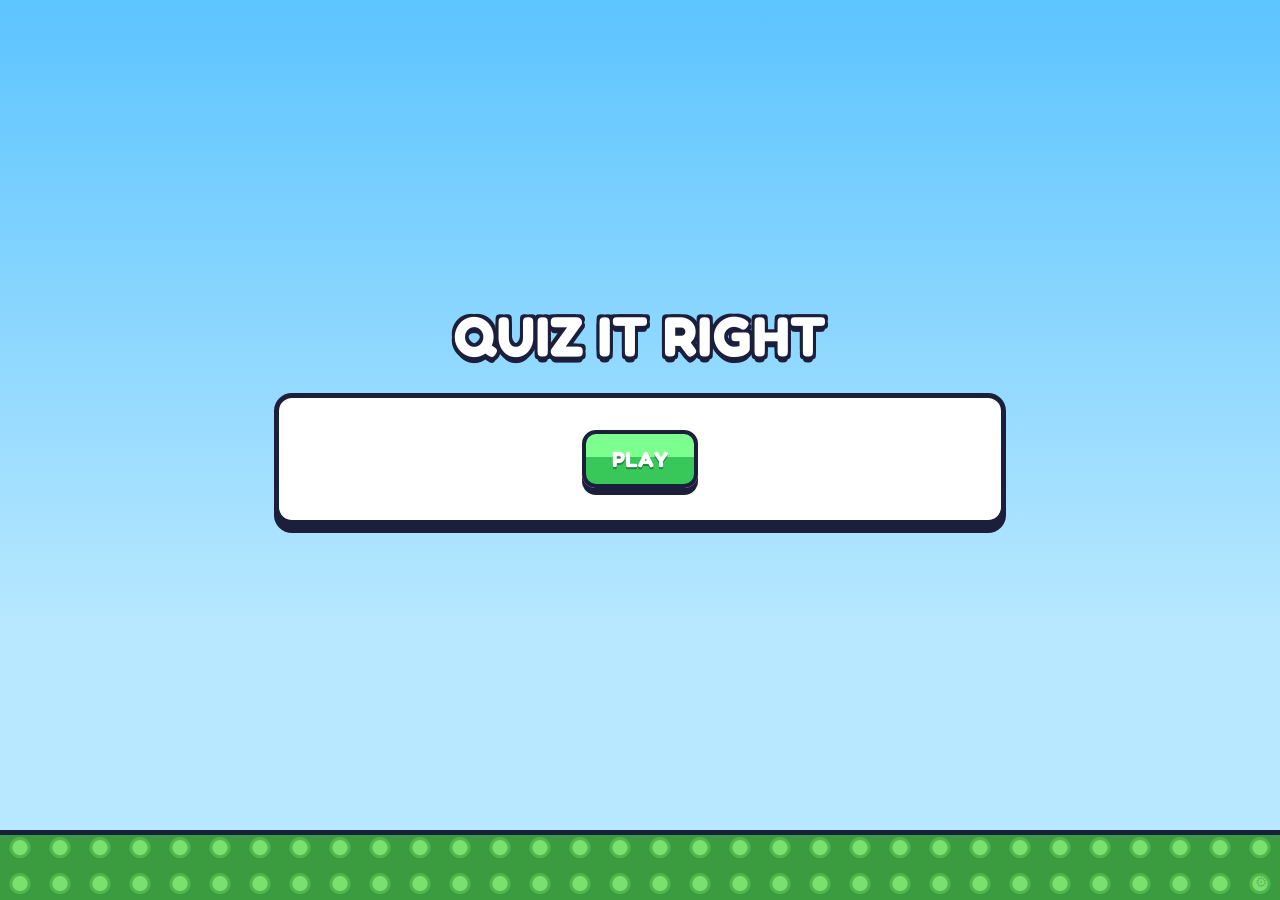
==== commit c56d34d4: "Centre UI and added back for quiz it right" ====
--- a/index.html
+++ b/index.html
@@ -16,7 +16,7 @@
 
 <!-- Main menu -->
 <section class="screen on" id="s-menu">
- <h1 style="margin-top:4vh">QUIZ IT RIGHT</h1>
+ <h1>QUIZ IT RIGHT</h1>
  <div class="panel"><button class="btn" id="mainPlay">PLAY</button></div>
 </section>
 
@@ -32,7 +32,7 @@
 
 <!-- Quiz It Right hub (the previous home screen, unchanged) -->
 <section class="screen" id="s-home">
- <h1 style="margin-top:4vh">QUIZ IT RIGHT</h1>
+ <h1>QUIZ IT RIGHT</h1>
  <div class="panel">
   <button class="btn" id="playQuiz">QUIZ MODE</button>
   <div class="cap">Sort 10 items as fast as you can!</div>
@@ -70,7 +70,7 @@
    <div class="cname" id="curName"></div>
    <div class="item" id="cur" tabindex="0" role="button" aria-label="Current item"></div>
   </div>
-  <div class="next"><div class="nextc" id="nextc"></div>Next</div>
+  <div class="next"><div class="nextc" id="nextc"></div>Next<br><button class="btn sm alt quit" id="quitBtn">BACK</button></div>
   <div class="bins" id="bins"></div>
  </div>
 </section>
--- a/css/base.css
+++ b/css/base.css
@@ -11,14 +11,14 @@
 .cloud::before{content:"";position:absolute;left:22px;top:-22px;width:50px;height:22px;background:#fff;border:4px solid var(--ink);border-bottom:0;border-radius:10px 10px 0 0}
 .c1{top:12%;left:-130px}.c2{top:30%;left:-130px;animation-duration:55s;animation-delay:-20s;transform:scale(.7)}.c3{top:60%;left:-130px;animation-duration:70s;animation-delay:-40s}
 @keyframes drift{to{left:105%}}
-.screen{position:relative;z-index:1;display:none;min-height:100%;padding:16px 14px 90px;max-width:760px;margin:0 auto;flex-direction:column;align-items:center}
+.screen{position:relative;z-index:1;display:none;min-height:100%;padding:16px 14px 90px;max-width:760px;margin:0 auto;flex-direction:column;align-items:center;justify-content:center}
 .screen.on{display:flex}
 #s-game{max-width:1040px;padding-top:30px}
-.panel{width:100%;background:#fff;border:5px solid var(--ink);border-radius:18px;box-shadow:0 8px 0 var(--ink);padding:18px;text-align:center}
-h1,h2{font-weight:700;margin:6px 0 10px;color:#fff;text-shadow:-3px -3px 0 var(--ink),3px -3px 0 var(--ink),-3px 3px 0 var(--ink),3px 3px 0 var(--ink),0 6px 0 var(--ink);letter-spacing:1px}
+.panel{width:100%;background:#fff;border:5px solid var(--ink);border-radius:18px;box-shadow:0 8px 0 var(--ink);padding:24px 20px;text-align:center}
+h1,h2{font-weight:700;margin:0 0 24px;color:#fff;text-shadow:-3px -3px 0 var(--ink),3px -3px 0 var(--ink),-3px 3px 0 var(--ink),3px 3px 0 var(--ink),0 6px 0 var(--ink);letter-spacing:1px}
 h1{font-size:clamp(34px,10vw,56px)}h2{font-size:clamp(28px,8vw,42px)}
 /* 3D buttons */
-.btn{font:700 22px var(--font);color:#fff;text-shadow:0 2px 0 rgba(0,0,0,.35);cursor:pointer;padding:12px 26px;margin:6px;border:4px solid var(--ink);border-radius:14px;background:linear-gradient(#7dff8f 0 45%,var(--green) 46%);box-shadow:0 7px 0 var(--ink);transition:transform .06s,box-shadow .06s}
+.btn{font:700 22px var(--font);color:#fff;text-shadow:0 2px 0 rgba(0,0,0,.35);cursor:pointer;padding:12px 26px;margin:8px;border:4px solid var(--ink);border-radius:14px;background:linear-gradient(#7dff8f 0 45%,var(--green) 46%);box-shadow:0 7px 0 var(--ink);transition:transform .06s,box-shadow .06s}
 .btn.alt{background:linear-gradient(#8fc2ff 0 45%,var(--blue) 46%)}
 .btn.or{background:linear-gradient(#ffc27a 0 45%,var(--orange) 46%)}
 .btn.red{background:linear-gradient(#ff9a9a 0 45%,var(--red) 46%)}
@@ -26,8 +26,8 @@
 .btn:active{transform:translateY(6px);box-shadow:0 1px 0 var(--ink)}
 .btn:focus-visible,input:focus-visible,#cur:focus-visible{outline:4px solid var(--gold);outline-offset:2px}
 input{font:700 24px var(--font);width:100%;max-width:340px;text-align:center;padding:12px;border:4px solid var(--ink);border-radius:12px;background:#eaf6ff;color:var(--ink);box-shadow:inset 0 4px 0 rgba(0,0,0,.12)}
-.err{min-height:26px;color:var(--red);font-weight:700;margin:8px 0}
-.cap{font-size:14px;opacity:.75;margin:4px 0 8px}
+.err{min-height:26px;color:var(--red);font-weight:700;margin:10px 0}
+.cap{font-size:14px;opacity:.75;margin:2px 0 16px}
 .xp{position:fixed;z-index:6;top:0;left:0;right:0;height:calc(14px + env(safe-area-inset-top,0px));background:var(--ink);display:none}
 .xp.on{display:block}
 .xp i{position:absolute;left:0;bottom:0;height:14px;width:0;background:linear-gradient(#b8ff6a,var(--green));border-right:3px solid var(--ink);transition:width .3s}
@@ -39,8 +39,8 @@
 .arow{display:flex;flex-wrap:wrap;gap:6px;align-items:center;justify-content:center;padding:6px 0;border-bottom:2px solid #dde}
 .ain{font:700 16px var(--font);width:130px;max-width:none;padding:4px 6px;border:3px solid var(--ink);border-radius:8px;box-shadow:none}.ain.sc{width:80px}
 /* mode select */
-.modes{display:grid;grid-template-columns:1fr 1fr;gap:16px;width:100%;margin-bottom:12px}
-.mcard{font-family:var(--font);color:var(--ink);cursor:pointer;display:flex;flex-direction:column;align-items:center;gap:6px;padding:26px 12px;background:#fff;border:5px solid var(--ink);border-radius:20px;box-shadow:0 8px 0 var(--ink);transition:transform .06s,box-shadow .06s}
+.modes{display:grid;grid-template-columns:1fr 1fr;gap:20px;width:100%;margin-bottom:24px}
+.mcard{font-family:var(--font);color:var(--ink);cursor:pointer;display:flex;flex-direction:column;align-items:center;gap:8px;padding:28px 16px;background:#fff;border:5px solid var(--ink);border-radius:20px;box-shadow:0 8px 0 var(--ink);transition:transform .06s,box-shadow .06s}
 .mcard:hover{transform:translateY(-4px)}.mcard:active{transform:translateY(6px);box-shadow:0 2px 0 var(--ink)}
 .mcard:focus-visible{outline:4px solid var(--gold);outline-offset:2px}
 .mcard b{font-size:clamp(24px,5vw,34px)}.mcard small{font-size:16px;font-weight:500;opacity:.8}.mi{font-size:clamp(48px,10vw,72px)}
--- a/css/quiz.css
+++ b/css/quiz.css
@@ -1,11 +1,11 @@
 /* Quiz It Right: game stage, bins, items, results, leaderboards */
 /* game layout, following the sketch: stats + leaderboard left, item centre, "Next" right, bins along the bottom */
-.stage{display:grid;width:100%;gap:14px;grid-template-columns:210px 1fr 130px;grid-template-areas:"side mid next" "side bins bins"}
-.side{grid-area:side;display:flex;flex-direction:column;gap:12px}
+.stage{display:grid;width:100%;gap:20px 24px;grid-template-columns:200px 1fr 200px;grid-template-areas:"side mid next" "side bins next";align-items:start}
+.side{grid-area:side;display:flex;flex-direction:column;gap:16px}
 .mid{grid-area:mid;text-align:center}
 .next{grid-area:next;text-align:center;font-weight:700;font-size:22px;color:#fff;text-shadow:-2px -2px 0 var(--ink),2px 2px 0 var(--ink),2px -2px 0 var(--ink),-2px 2px 0 var(--ink)}
 .pill,.scorebox,.lives,.mini{background:#fff;border:5px solid var(--ink);box-shadow:0 6px 0 var(--ink);text-align:center;font-weight:700}
-.pill{font-size:24px;border-radius:30px;padding:2px 12px}
+.pill{font-size:24px;border-radius:30px;padding:2px 12px;display:flex;align-items:center;justify-content:center;gap:6px}
 .scorebox{border-radius:14px;padding:6px}
 .scorebox b{display:block;font-size:44px;line-height:1.1}
 .scorebox span{display:inline-block;border:3px solid var(--ink);border-radius:14px;padding:0 14px;background:#fff3b0}
@@ -13,27 +13,29 @@
 .mini{border-radius:14px;overflow:hidden}
 .mini h3{margin:0;padding:4px;background:var(--gold);border-bottom:4px solid var(--ink);font-size:18px}
 .mini .list{border:0;border-radius:0;box-shadow:none;margin:0;max-height:300px;overflow:auto}
-.hint{min-height:34px;font-weight:700;font-size:17px;background:#fff3b0;border:4px solid var(--ink);border-radius:12px;padding:4px 10px;margin:0 auto 8px;opacity:0;transition:opacity .2s}
+.hint{min-height:34px;font-weight:700;font-size:17px;background:#fff3b0;border:4px solid var(--ink);border-radius:12px;padding:4px 10px;margin:0 auto 14px;opacity:0;transition:opacity .2s}
 .hint.show{opacity:1}
-.cname{font:700 clamp(22px,5vw,32px) var(--font);color:#fff;margin:4px 0 8px;text-shadow:-2px -2px 0 var(--ink),2px 2px 0 var(--ink),2px -2px 0 var(--ink),-2px 2px 0 var(--ink),0 4px 0 var(--ink)}
+.cname{font:700 clamp(28px,7vw,44px) var(--font);color:#fff;margin:0 0 16px;text-shadow:-2px -2px 0 var(--ink),2px 2px 0 var(--ink),2px -2px 0 var(--ink),-2px 2px 0 var(--ink),0 4px 0 var(--ink)}
 .item{touch-action:none;cursor:grab;background:#fff;border:4px solid var(--ink);border-radius:14px;box-shadow:0 5px 0 var(--ink);padding:8px;text-align:center}
 .item b{display:block;font-weight:400;font-size:44px;line-height:1.1}
-.item b svg,.nextc b svg{display:block;margin:0 auto;height:46px;width:auto}
-#cur{width:min(180px,100%);margin:0 auto}
-#cur b{font-size:clamp(60px,16vw,96px)}
-#cur b svg{height:clamp(64px,16vw,96px)}
+.item b svg,.nextc b svg{display:block;margin:0 auto;height:56px;width:auto}
+#cur{width:min(240px,100%);margin:0 auto;padding:12px}
+#cur b{font-size:clamp(76px,20vw,136px)}
+#cur b svg{height:clamp(80px,20vw,136px)}
 .item.sel{background:#fff3b0;transform:translateY(-4px);box-shadow:0 9px 0 var(--ink)}
 .item.drag{opacity:.35}
-.ghost{position:fixed;z-index:50;pointer-events:none;width:100px;transform:translate(-50%,-50%) scale(1.1) rotate(-5deg)}
+.item.ghost{width:150px}.item.ghost b{font-size:84px}.item.ghost b svg{height:84px}
+.next .quit{margin-top:18px}
+.ghost{position:fixed;z-index:50;pointer-events:none;transform:translate(-50%,-50%) scale(1.1) rotate(-5deg)}
 .pin{animation:pin .25s}
 @keyframes pin{from{transform:scale(.6)}}
-.nextc{width:clamp(76px,12vw,110px);aspect-ratio:1;border-radius:50%;margin:0 auto 6px;background:#fff;border:5px solid var(--ink);box-shadow:0 6px 0 var(--ink);display:grid;place-items:center}
-.nextc b{font-weight:400;font-size:clamp(34px,6vw,52px)}
+.nextc{width:clamp(84px,13vw,130px);aspect-ratio:1;border-radius:50%;margin:0 auto 6px;background:#fff;border:5px solid var(--ink);box-shadow:0 6px 0 var(--ink);display:grid;place-items:center}
+.nextc b{font-weight:400;font-size:clamp(42px,7vw,66px)}
 /* bins drawn as SVG bin shapes with a label plate */
-.bins{grid-area:bins;display:grid;grid-template-columns:repeat(4,1fr);gap:8px;align-items:end}
-.bin{cursor:pointer;text-align:center;font-weight:700;font-size:clamp(11px,3.3vw,18px);line-height:1.1;position:relative}
+.bins{grid-area:bins;display:grid;grid-template-columns:repeat(4,1fr);gap:clamp(8px,2.5vw,20px);align-items:stretch}
+.bin{cursor:pointer;text-align:center;font-weight:700;font-size:clamp(11px,3.3vw,18px);line-height:1.1;position:relative;display:flex;flex-direction:column}
 .bin svg{display:block;width:100%;max-width:130px;margin:0 auto;overflow:visible}
-.bin span{display:block;margin-top:6px;background:#fff;border:3px solid var(--ink);border-radius:10px;padding:2px 4px;box-shadow:0 3px 0 var(--ink)}
+.bin span{flex:1;display:flex;align-items:center;justify-content:center;margin-top:10px;background:#fff;border:3px solid var(--ink);border-radius:10px;padding:2px 4px;box-shadow:0 3px 0 var(--ink)}
 .bin.over{transform:scale(1.08);filter:drop-shadow(0 0 8px var(--gold))}
 .bounce{animation:bounce .5s}.shake{animation:shake .45s}
 @keyframes bounce{30%{transform:translateY(-18px) scale(1.06)}60%{transform:translateY(0) scale(.97)}}
@@ -41,13 +43,13 @@
 .pop{position:fixed;z-index:60;pointer-events:none;font:700 28px var(--font);color:var(--gold);text-shadow:-2px -2px 0 var(--ink),2px 2px 0 var(--ink),2px -2px 0 var(--ink),-2px 2px 0 var(--ink);animation:pop .9s forwards}
 @keyframes pop{to{transform:translateY(-70px) scale(1.3);opacity:0}}
 /* results + leaderboards */
-.stats{display:grid;grid-template-columns:1fr 1fr;gap:10px;margin:12px 0}
-.stat{background:#eaf6ff;border:4px solid var(--ink);border-radius:12px;padding:8px}
+.stats{display:grid;grid-template-columns:1fr 1fr;gap:14px;margin:0 0 20px}
+.stat{background:#eaf6ff;border:4px solid var(--ink);border-radius:12px;padding:10px}
 .stat span{display:block;font-size:14px;opacity:.7}.stat b{font-size:28px}
-.rank{font-size:22px;font-weight:700;margin:8px 0}
-.tabs{display:flex;gap:6px;margin-bottom:12px}
-.list{width:100%;border:5px solid var(--ink);border-radius:16px;background:#fff;box-shadow:0 8px 0 var(--ink);overflow:hidden;margin-bottom:14px}
-.row{display:grid;grid-template-columns:44px 1fr auto auto;gap:8px;align-items:center;padding:6px 10px;color:var(--ink);font-size:18px;border-bottom:2px solid #e3e8f2}
+.rank{font-size:22px;font-weight:700;margin:0 0 16px}
+.tabs{display:flex;gap:8px;margin-bottom:20px}
+.list{width:100%;border:5px solid var(--ink);border-radius:16px;background:#fff;box-shadow:0 8px 0 var(--ink);overflow:hidden;margin-bottom:24px}
+.row{display:grid;grid-template-columns:44px 1fr auto auto;gap:8px;align-items:center;padding:10px 14px;color:var(--ink);font-size:18px;border-bottom:2px solid #e3e8f2}
 .row.c{grid-template-columns:34px 1fr auto;font-size:15px;padding:4px 6px}
 .row.me{background:linear-gradient(#ffe36a,#ffc81e);font-weight:700}
 .row .nm{overflow:hidden;text-overflow:ellipsis;white-space:nowrap;text-align:left}
@@ -57,7 +59,7 @@
 .conf{position:fixed;z-index:70;top:-20px;width:10px;height:14px;pointer-events:none;animation:fall linear forwards}
 @keyframes fall{to{transform:translateY(105vh) rotate(720deg)}}
 @media (max-width:760px){
- .stage{grid-template-columns:1fr 92px;grid-template-areas:"side side" "mid next" "bins bins"}
+ .stage{grid-template-columns:92px 1fr 92px;grid-template-areas:"side side side" ". mid next" "bins bins bins"}
  .side{flex-direction:row;flex-wrap:wrap}.side>*{flex:1}.mini{display:none}
  .pill{font-size:20px}.scorebox b{font-size:34px}
 }
--- a/css/sort.css
+++ b/css/sort.css
@@ -1,22 +1,23 @@
 /* Sort It Right: HUD, board, stage map, stars */
 /* Sort It Right: HUD, board */
 #s-sort{max-width:1040px}
-.shud{display:flex;justify-content:space-between;align-items:center;gap:8px;width:100%;margin-bottom:12px}
+.shud>:first-child{justify-self:start;white-space:nowrap}.shud>:last-child{justify-self:end}
+.shud{display:grid;grid-template-columns:1fr auto 1fr;align-items:center;gap:8px;width:100%;margin-bottom:20px}
 .hearts{background:#fff;border:5px solid var(--ink);border-radius:30px;box-shadow:0 5px 0 var(--ink);padding:0 12px;font-size:24px;white-space:nowrap}
 .heart{display:inline-block}.heart.break{animation:hbreak .7s}
 @keyframes hbreak{30%{transform:scale(1.6) rotate(-15deg)}60%{transform:scale(.8) rotate(10deg)}}
-.sgrid{display:grid;grid-template-columns:repeat(4,1fr);gap:10px;width:100%}
-.sbin{cursor:pointer;text-align:center;background:rgba(255,255,255,.4);border:4px solid var(--ink);border-radius:16px;box-shadow:0 6px 0 var(--ink);padding:8px 6px}
+.sgrid{display:grid;grid-template-columns:repeat(4,1fr);gap:clamp(12px,2vw,18px);width:100%}
+.sbin{cursor:pointer;text-align:center;background:rgba(255,255,255,.4);border:4px solid var(--ink);border-radius:16px;box-shadow:0 6px 0 var(--ink);padding:12px 8px}
 .sbin.over{transform:scale(1.04);filter:drop-shadow(0 0 8px var(--gold))}
 .sbin svg{display:block;width:100%;max-width:90px;margin:0 auto;overflow:visible}
 .sbin .lab{display:block;margin-top:6px;background:#fff;border:3px solid var(--ink);border-radius:10px;padding:2px 4px;box-shadow:0 3px 0 var(--ink);font-weight:700;font-size:clamp(12px,3vw,16px);line-height:1.1}
-.slot{display:flex;flex-direction:column;gap:6px;margin-top:10px;min-height:150px}
-.chip{touch-action:none;cursor:grab;display:flex;align-items:center;gap:6px;background:#fff;border:3px solid var(--ink);border-radius:10px;box-shadow:0 3px 0 var(--ink);padding:3px 6px;font-size:13px;font-weight:700;line-height:1.1;text-align:left}
-.chip b{flex:none;display:block;font-weight:400;font-size:26px}.chip b svg{display:block;height:28px;width:auto}
+.slot{display:flex;flex-direction:column;gap:8px;margin-top:14px;min-height:190px}
+.chip{touch-action:none;cursor:grab;display:flex;align-items:center;gap:6px;background:#fff;border:3px solid var(--ink);border-radius:10px;box-shadow:0 3px 0 var(--ink);padding:5px 8px;font-size:16px;font-weight:700;line-height:1.1;text-align:left}
+.chip b{flex:none;display:block;font-weight:400;font-size:36px}.chip b svg{display:block;height:38px;width:auto}
 .chip.sel{background:#fff3b0;transform:translateY(-3px)}.chip.drag{opacity:.35}
 /* Sort It Right: stage map */
-.banner{font:700 clamp(26px,7vw,40px) var(--font);color:#fff;background:linear-gradient(#ff8a8a 0 40%,var(--red) 41%);border:5px solid var(--ink);border-radius:14px;box-shadow:0 7px 0 var(--ink);padding:6px 30px;margin:8px 0 16px;letter-spacing:1px;text-shadow:-2px -2px 0 var(--ink),2px 2px 0 var(--ink),2px -2px 0 var(--ink),-2px 2px 0 var(--ink)}
-.map{position:relative;width:100%;max-width:520px;aspect-ratio:100/130;margin:0 auto 18px;background:radial-gradient(circle at 20% 20%,rgba(255,255,255,.18) 0 10%,transparent 11%) 0 0/60px 60px,linear-gradient(#9ee26a,#58b84a);border:5px solid var(--ink);border-radius:20px;box-shadow:0 8px 0 var(--ink)}
+.banner{font:700 clamp(26px,7vw,40px) var(--font);color:#fff;background:linear-gradient(#ff8a8a 0 40%,var(--red) 41%);border:5px solid var(--ink);border-radius:14px;box-shadow:0 7px 0 var(--ink);padding:6px 30px;margin:0 0 24px;letter-spacing:1px;text-shadow:-2px -2px 0 var(--ink),2px 2px 0 var(--ink),2px -2px 0 var(--ink),-2px 2px 0 var(--ink)}
+.map{position:relative;width:100%;max-width:520px;aspect-ratio:100/130;margin:0 auto 32px;background:radial-gradient(circle at 20% 20%,rgba(255,255,255,.18) 0 10%,transparent 11%) 0 0/60px 60px,linear-gradient(#9ee26a,#58b84a);border:5px solid var(--ink);border-radius:20px;box-shadow:0 8px 0 var(--ink)}
 .map svg{position:absolute;inset:0;width:100%;height:100%}
 .node{position:absolute;width:17%;aspect-ratio:1;transform:translate(-50%,-50%);border-radius:50%;border:5px solid var(--ink);box-shadow:0 6px 0 var(--ink);cursor:pointer;padding:0;display:grid;place-items:center;font:700 clamp(20px,6vw,34px) var(--font);color:#fff;text-shadow:-2px -2px 0 var(--ink),2px 2px 0 var(--ink),2px -2px 0 var(--ink),-2px 2px 0 var(--ink);background:linear-gradient(#ffd96a 0 45%,var(--orange) 46%)}
 .node.done{background:linear-gradient(#7dff8f 0 45%,var(--green) 46%)}
